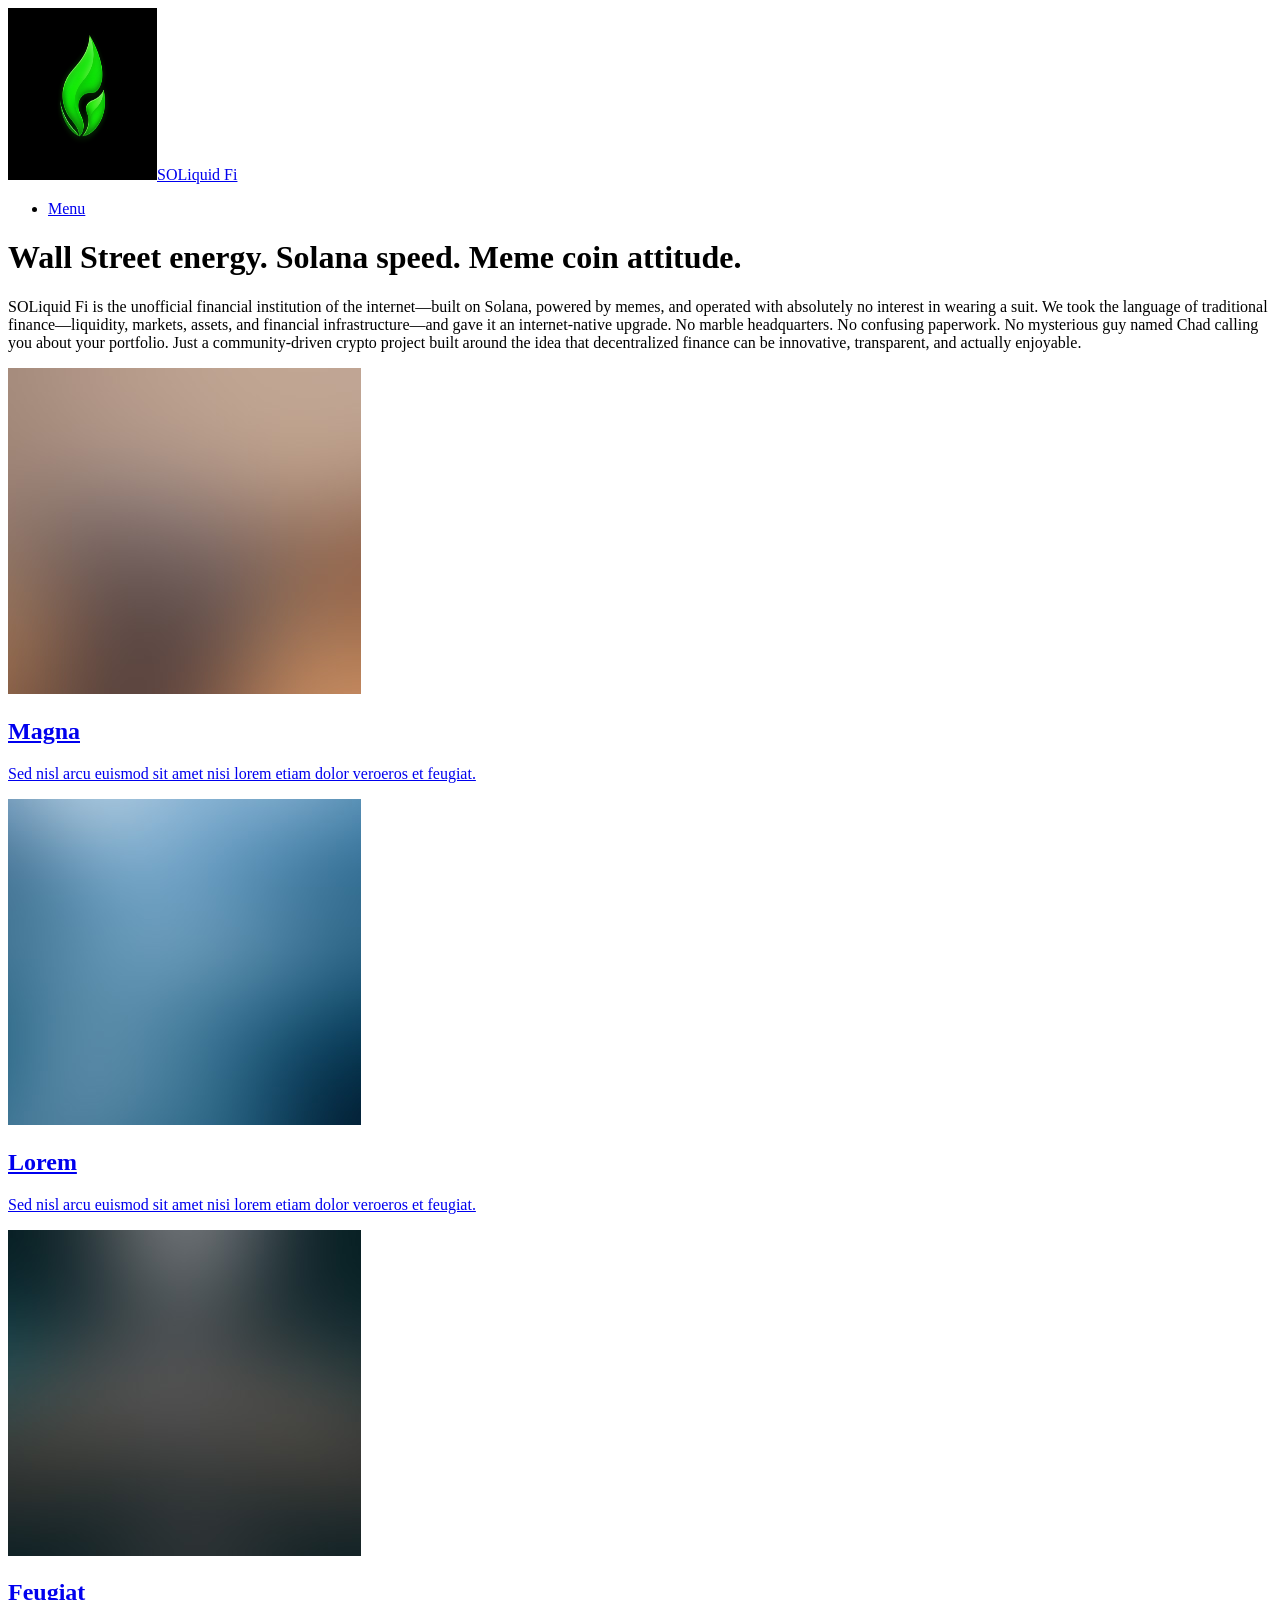
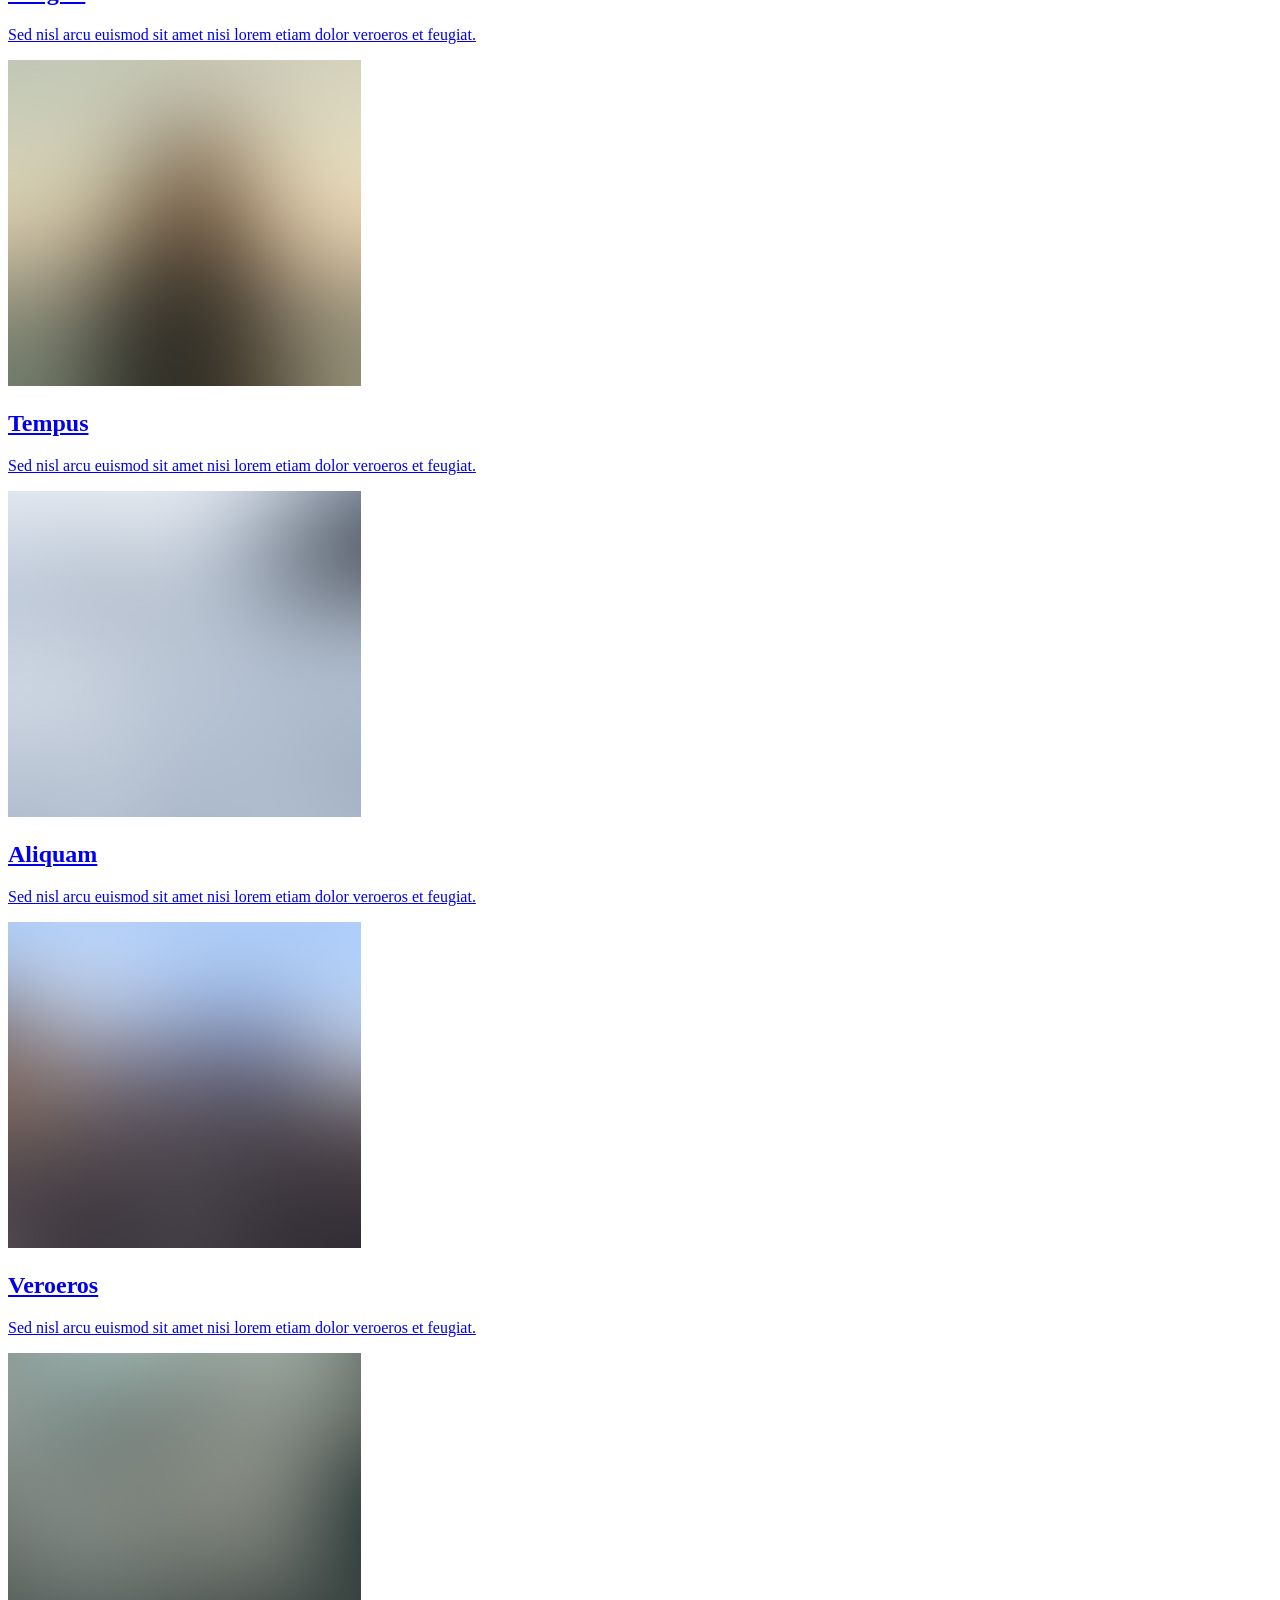
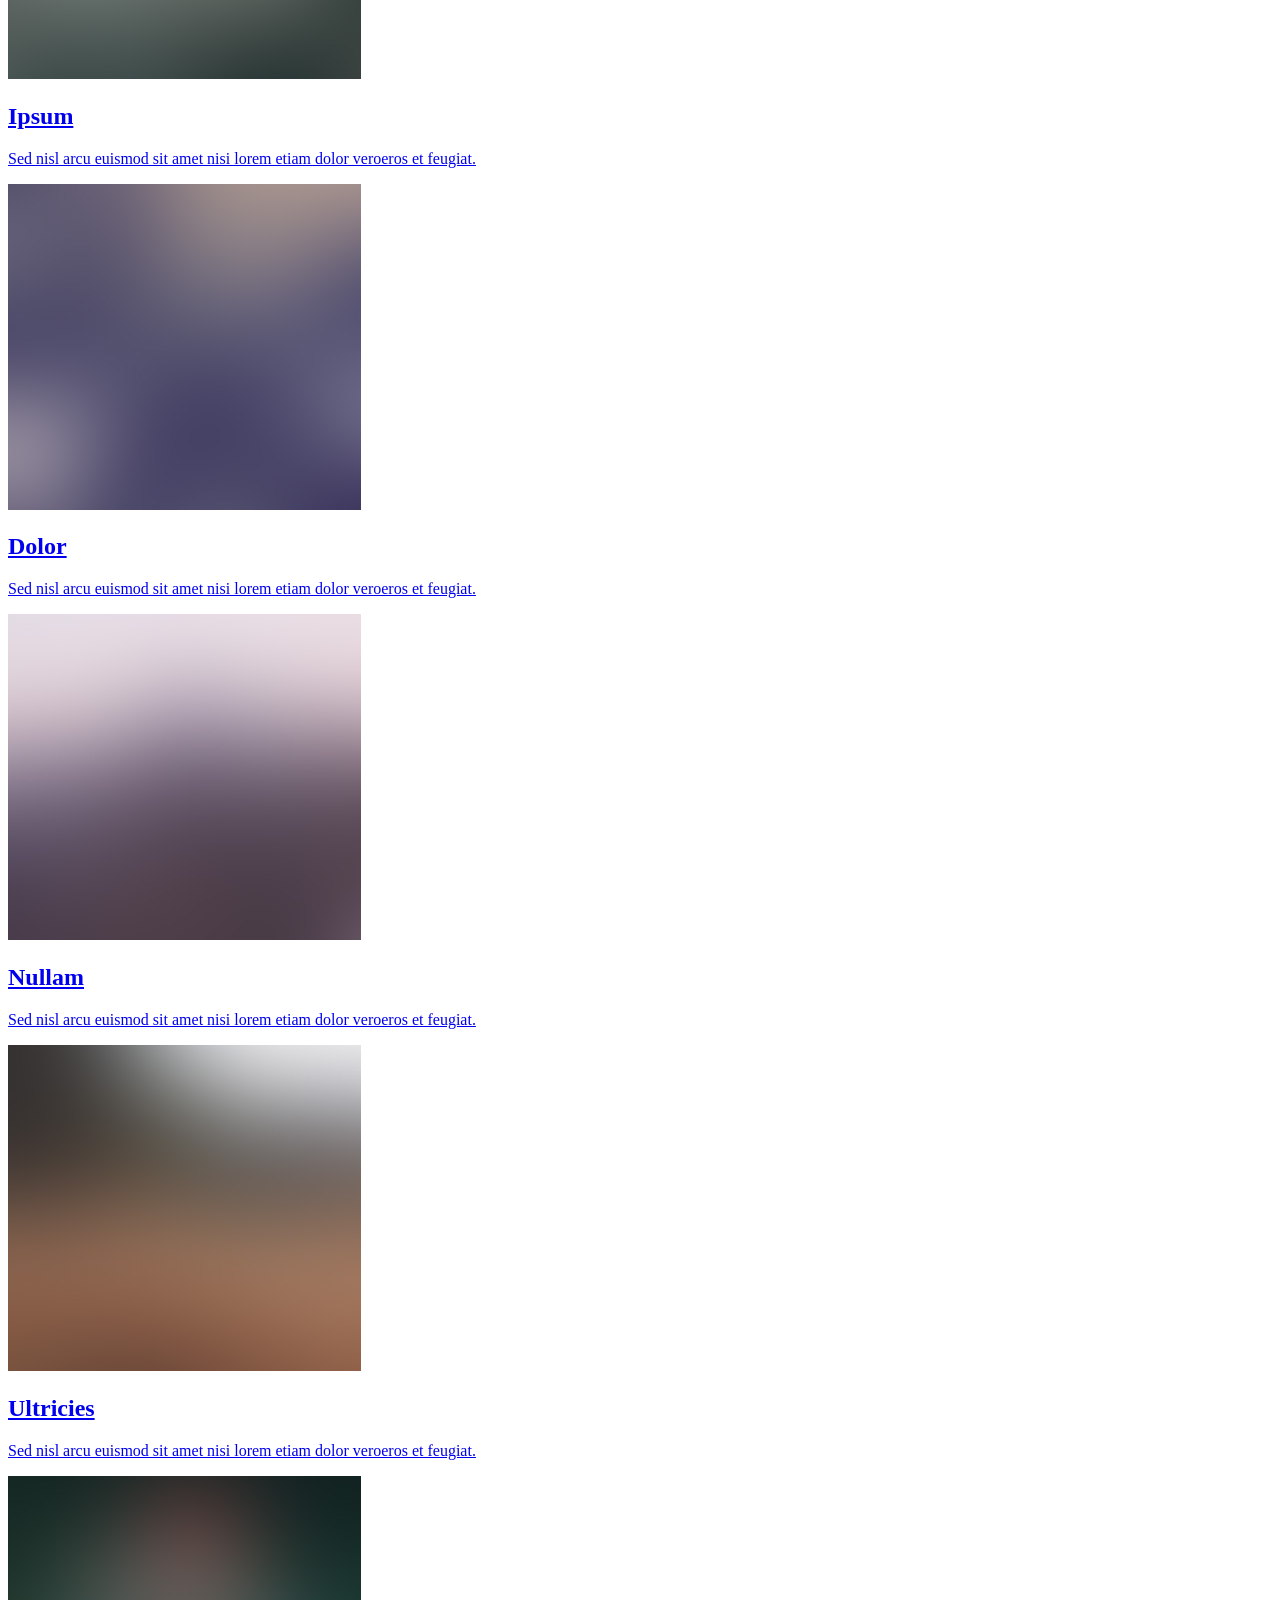
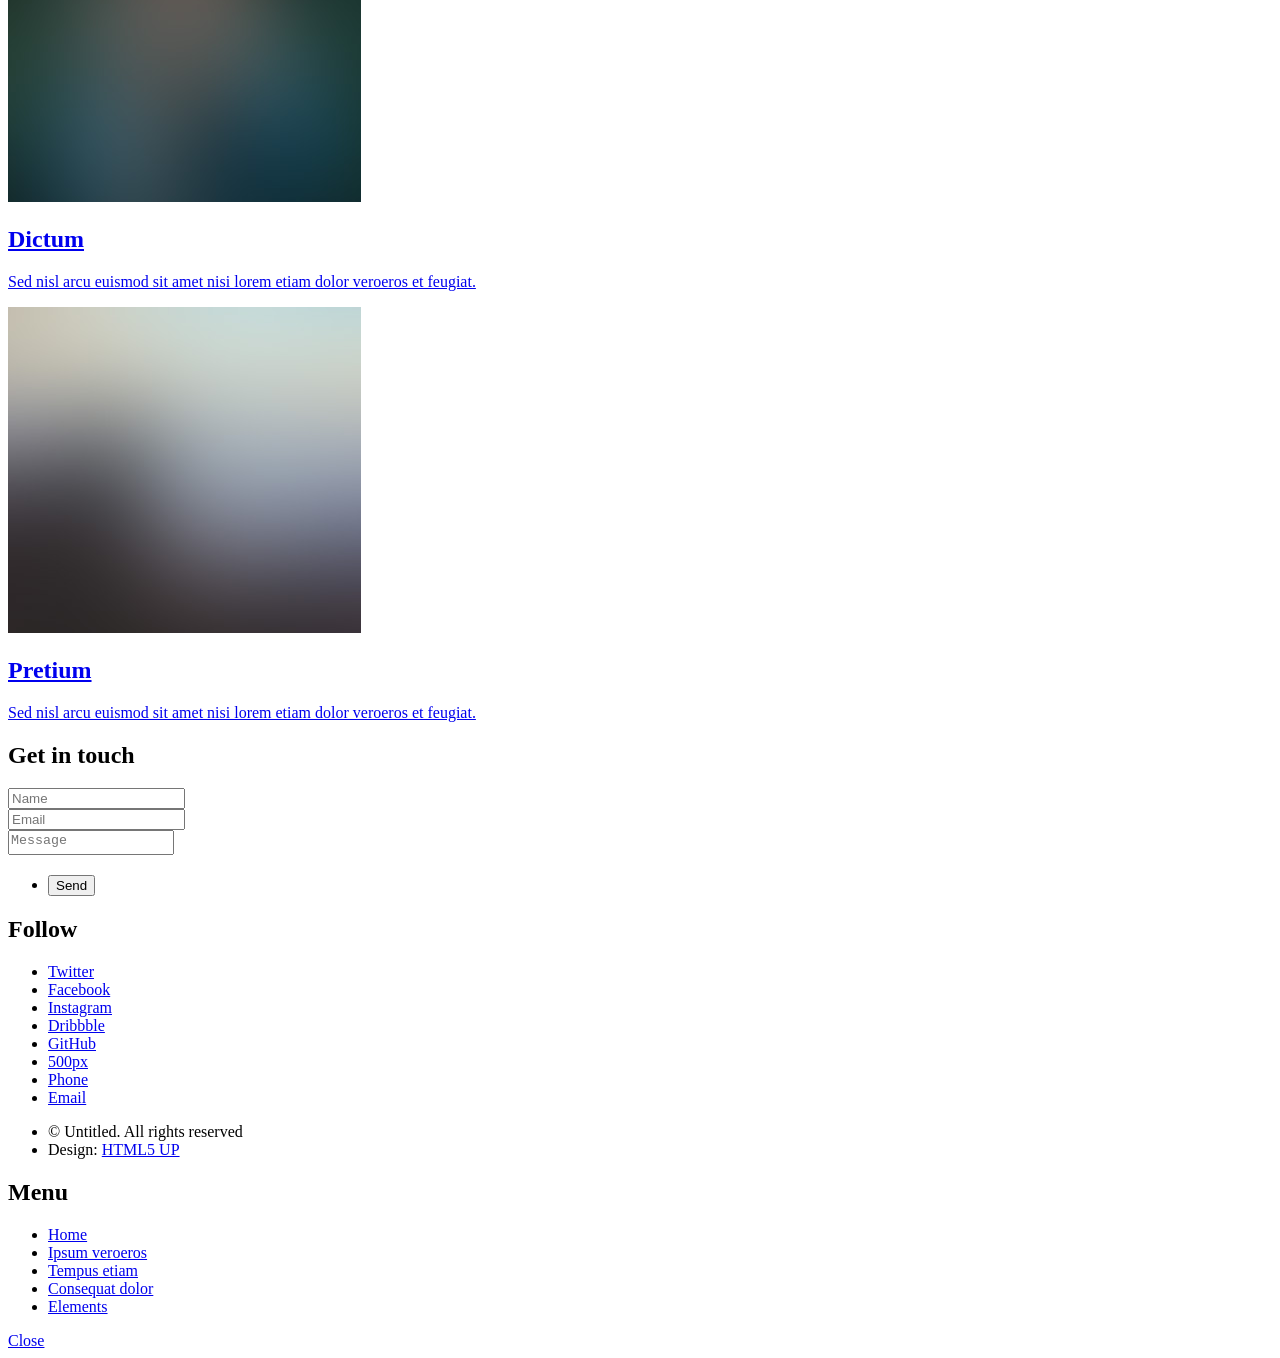
==== index.html @ f7f91561 "Change title and logo to SOLiquid Fi Updated the title and logo for the SOLiquid Fi project. Modifie" ====
<!DOCTYPE HTML>
<!--
	Phantom by HTML5 UP
	html5up.net | @ajlkn
	Free for personal and commercial use under the CCA 3.0 license (html5up.net/license)
-->
<html>
	<head>
		<title>SOLiquid Fi</title>
		<meta charset="utf-8" />
		<meta name="viewport" content="width=device-width, initial-scale=1, user-scalable=no" />
		<link rel="stylesheet" href="assets/css/main.css" />
		<noscript><link rel="stylesheet" href="assets/css/noscript.css" /></noscript>
	</head>
	<body class="is-preload">
		<!-- Wrapper -->
			<div id="wrapper">

				<!-- Header -->
					<header id="header">
						<div class="inner">

							<!-- Logo -->
								<a href="index.html" class="logo">
									<span class="symbol"><img src="images/SOLiquid_Logo_Symbol_149X172.png" alt="" /></span><span class="title">SOLiquid Fi</span>
								</a>

							<!-- Nav -->
								<nav>
									<ul>
										<li><a href="#menu">Menu</a></li>
									</ul>
								</nav>

						</div>
					</header>

				<!-- Menu -->
					<nav id="menu">
						<h2>Menu</h2>
						<ul>
							<li><a href="index.html">Home</a></li>
							<li><a href="generic.html">Ipsum veroeros</a></li>
							<li><a href="generic.html">Tempus etiam</a></li>
							<li><a href="generic.html">Consequat dolor</a></li>
							<li><a href="elements.html">Elements</a></li>
						</ul>
					</nav>

				<!-- Main -->
					<div id="main">
						<div class="inner">
							<header>
								<h1>Wall Street energy. Solana speed. Meme coin attitude.<br />
								</h1>
								<p>SOLiquid Fi is the unofficial financial institution of the internet—built on Solana, powered by memes, and operated with absolutely no interest in wearing a suit.
We took the language of traditional finance—liquidity, markets, assets, and financial infrastructure—and gave it an internet-native upgrade.
No marble headquarters. No confusing paperwork. No mysterious guy named Chad calling you about your portfolio.
Just a community-driven crypto project built around the idea that decentralized finance can be innovative, transparent, and actually enjoyable.</p>
							</header>
							<section class="tiles">
								<article class="style1">
									<span class="image">
										<img src="images/pic01.jpg" alt="" />
									</span>
									<a href="generic.html">
										<h2>Magna</h2>
										<div class="content">
											<p>Sed nisl arcu euismod sit amet nisi lorem etiam dolor veroeros et feugiat.</p>
										</div>
									</a>
								</article>
								<article class="style2">
									<span class="image">
										<img src="images/pic02.jpg" alt="" />
									</span>
									<a href="generic.html">
										<h2>Lorem</h2>
										<div class="content">
											<p>Sed nisl arcu euismod sit amet nisi lorem etiam dolor veroeros et feugiat.</p>
										</div>
									</a>
								</article>
								<article class="style3">
									<span class="image">
										<img src="images/pic03.jpg" alt="" />
									</span>
									<a href="generic.html">
										<h2>Feugiat</h2>
										<div class="content">
											<p>Sed nisl arcu euismod sit amet nisi lorem etiam dolor veroeros et feugiat.</p>
										</div>
									</a>
								</article>
								<article class="style4">
									<span class="image">
										<img src="images/pic04.jpg" alt="" />
									</span>
									<a href="generic.html">
										<h2>Tempus</h2>
										<div class="content">
											<p>Sed nisl arcu euismod sit amet nisi lorem etiam dolor veroeros et feugiat.</p>
										</div>
									</a>
								</article>
								<article class="style5">
									<span class="image">
										<img src="images/pic05.jpg" alt="" />
									</span>
									<a href="generic.html">
										<h2>Aliquam</h2>
										<div class="content">
											<p>Sed nisl arcu euismod sit amet nisi lorem etiam dolor veroeros et feugiat.</p>
										</div>
									</a>
								</article>
								<article class="style6">
									<span class="image">
										<img src="images/pic06.jpg" alt="" />
									</span>
									<a href="generic.html">
										<h2>Veroeros</h2>
										<div class="content">
											<p>Sed nisl arcu euismod sit amet nisi lorem etiam dolor veroeros et feugiat.</p>
										</div>
									</a>
								</article>
								<article class="style2">
									<span class="image">
										<img src="images/pic07.jpg" alt="" />
									</span>
									<a href="generic.html">
										<h2>Ipsum</h2>
										<div class="content">
											<p>Sed nisl arcu euismod sit amet nisi lorem etiam dolor veroeros et feugiat.</p>
										</div>
									</a>
								</article>
								<article class="style3">
									<span class="image">
										<img src="images/pic08.jpg" alt="" />
									</span>
									<a href="generic.html">
										<h2>Dolor</h2>
										<div class="content">
											<p>Sed nisl arcu euismod sit amet nisi lorem etiam dolor veroeros et feugiat.</p>
										</div>
									</a>
								</article>
								<article class="style1">
									<span class="image">
										<img src="images/pic09.jpg" alt="" />
									</span>
									<a href="generic.html">
										<h2>Nullam</h2>
										<div class="content">
											<p>Sed nisl arcu euismod sit amet nisi lorem etiam dolor veroeros et feugiat.</p>
										</div>
									</a>
								</article>
								<article class="style5">
									<span class="image">
										<img src="images/pic10.jpg" alt="" />
									</span>
									<a href="generic.html">
										<h2>Ultricies</h2>
										<div class="content">
											<p>Sed nisl arcu euismod sit amet nisi lorem etiam dolor veroeros et feugiat.</p>
										</div>
									</a>
								</article>
								<article class="style6">
									<span class="image">
										<img src="images/pic11.jpg" alt="" />
									</span>
									<a href="generic.html">
										<h2>Dictum</h2>
										<div class="content">
											<p>Sed nisl arcu euismod sit amet nisi lorem etiam dolor veroeros et feugiat.</p>
										</div>
									</a>
								</article>
								<article class="style4">
									<span class="image">
										<img src="images/pic12.jpg" alt="" />
									</span>
									<a href="generic.html">
										<h2>Pretium</h2>
										<div class="content">
											<p>Sed nisl arcu euismod sit amet nisi lorem etiam dolor veroeros et feugiat.</p>
										</div>
									</a>
								</article>
							</section>
						</div>
					</div>

				<!-- Footer -->
					<footer id="footer">
						<div class="inner">
							<section>
								<h2>Get in touch</h2>
								<form method="post" action="#">
									<div class="fields">
										<div class="field half">
											<input type="text" name="name" id="name" placeholder="Name" />
										</div>
										<div class="field half">
											<input type="email" name="email" id="email" placeholder="Email" />
										</div>
										<div class="field">
											<textarea name="message" id="message" placeholder="Message"></textarea>
										</div>
									</div>
									<ul class="actions">
										<li><input type="submit" value="Send" class="primary" /></li>
									</ul>
								</form>
							</section>
							<section>
								<h2>Follow</h2>
								<ul class="icons">
									<li><a href="#" class="icon brands style2 fa-twitter"><span class="label">Twitter</span></a></li>
									<li><a href="#" class="icon brands style2 fa-facebook-f"><span class="label">Facebook</span></a></li>
									<li><a href="#" class="icon brands style2 fa-instagram"><span class="label">Instagram</span></a></li>
									<li><a href="#" class="icon brands style2 fa-dribbble"><span class="label">Dribbble</span></a></li>
									<li><a href="#" class="icon brands style2 fa-github"><span class="label">GitHub</span></a></li>
									<li><a href="#" class="icon brands style2 fa-500px"><span class="label">500px</span></a></li>
									<li><a href="#" class="icon solid style2 fa-phone"><span class="label">Phone</span></a></li>
									<li><a href="#" class="icon solid style2 fa-envelope"><span class="label">Email</span></a></li>
								</ul>
							</section>
							<ul class="copyright">
								<li>&copy; Untitled. All rights reserved</li><li>Design: <a href="http://html5up.net">HTML5 UP</a></li>
							</ul>
						</div>
					</footer>

			</div>

		<!-- Scripts -->
			<script src="assets/js/jquery.min.js"></script>
			<script src="assets/js/browser.min.js"></script>
			<script src="assets/js/breakpoints.min.js"></script>
			<script src="assets/js/util.js"></script>
			<script src="assets/js/main.js"></script>

	</body>
</html>
---- assets/css/main.css ----
@import url(fontawesome-all.min.css);
@import url("https://fonts.googleapis.com/css?family=Source+Sans+Pro:300,700,900");

/*
	Phantom by HTML5 UP
	html5up.net | @ajlkn
	Free for personal and commercial use under the CCA 3.0 license (html5up.net/license)
*/

html, body, div, span, applet, object,
iframe, h1, h2, h3, h4, h5, h6, p, blockquote,
pre, a, abbr, acronym, address, big, cite,
code, del, dfn, em, img, ins, kbd, q, s, samp,
small, strike, strong, sub, sup, tt, var, b,
u, i, center, dl, dt, dd, ol, ul, li, fieldset,
form, label, legend, table, caption, tbody,
tfoot, thead, tr, th, td, article, aside,
canvas, details, embed, figure, figcaption,
footer, header, hgroup, menu, nav, output, ruby,
section, summary, time, mark, audio, video {
	margin: 0;
	padding: 0;
	border: 0;
	font-size: 100%;
	font: inherit;
	vertical-align: baseline;}

article, aside, details, figcaption, figure,
footer, header, hgroup, menu, nav, section {
	display: block;}

body {
	line-height: 1;
}

ol, ul {
	list-style: none;
}

blockquote, q {
	quotes: none;
}

	blockquote:before, blockquote:after, q:before, q:after {
		content: '';
		content: none;
	}

table {
	border-collapse: collapse;
	border-spacing: 0;
}

body {
	-webkit-text-size-adjust: none;
}

mark {
	background-color: transparent;
	color: inherit;
}

input::-moz-focus-inner {
	border: 0;
	padding: 0;
}

input, select, textarea {
	-moz-appearance: none;
	-webkit-appearance: none;
	-ms-appearance: none;
	appearance: none;
}

/* Basic */

	@-ms-viewport {
		width: device-width;
	}

	body {
		-ms-overflow-style: scrollbar;
	}

	@media screen and (max-width: 480px) {

		html, body {
			min-width: 320px;
		}

	}

	html {
		box-sizing: border-box;
	}

	*, *:before, *:after {
		box-sizing: inherit;
	}

	body {
		background: #ffffff;
	}

		body.is-preload *, body.is-preload *:before, body.is-preload *:after {
			-moz-animation: none !important;
			-webkit-animation: none !important;
			-ms-animation: none !important;
			animation: none !important;
			-moz-transition: none !important;
			-webkit-transition: none !important;
			-ms-transition: none !important;
			transition: none !important;
		}

/* Type */

	body, input, select, textarea {
		color: #585858;
		font-family: "Source Sans Pro", Helvetica, sans-serif;
		font-size: 16pt;
		font-weight: 300;
		line-height: 1.75;
	}

		@media screen and (max-width: 1680px) {

			body, input, select, textarea {
				font-size: 14pt;
			}

		}

		@media screen and (max-width: 1280px) {

			body, input, select, textarea {
				font-size: 12pt;
			}

		}

	a {
		-moz-transition: border-bottom-color 0.2s ease, color 0.2s ease;
		-webkit-transition: border-bottom-color 0.2s ease, color 0.2s ease;
		-ms-transition: border-bottom-color 0.2s ease, color 0.2s ease;
		transition: border-bottom-color 0.2s ease, color 0.2s ease;
		text-decoration: none;
		color: #585858;
		border-bottom: dotted 1px rgba(88, 88, 88, 0.5);
	}

		a:hover {
			border-bottom-color: transparent;
			color: #f2849e !important;
		}

	strong, b {
		font-weight: 900;
	}

	em, i {
		font-style: italic;
	}

	p {
		margin: 0 0 2em 0;
	}

	h1 {
		font-size: 2.75em;
		font-weight: 700;
		line-height: 1.3;
		margin: 0 0 1em 0;
		letter-spacing: -0.035em;
	}

		h1 a {
			color: inherit;
		}

		@media screen and (max-width: 736px) {

			h1 {
				font-size: 2em;
				margin: 0 0 1em 0;
			}

		}

		@media screen and (max-width: 360px) {

			h1 {
				font-size: 1.75em;
			}

		}

	h2, h3, h4, h5, h6 {
		font-weight: 900;
		line-height: 1.5;
		margin: 0 0 2em 0;
		text-transform: uppercase;
		letter-spacing: 0.35em;
	}

		h2 a, h3 a, h4 a, h5 a, h6 a {
			color: inherit;
		}

	h2 {
		font-size: 1.1em;
	}

	h3 {
		font-size: 1em;
	}

	h4 {
		font-size: 0.8em;
	}

	h5 {
		font-size: 0.8em;
	}

	h6 {
		font-size: 0.8em;
	}

	@media screen and (max-width: 980px) {

		h1 br, h2 br, h3 br, h4 br, h5 br, h6 br {
			display: none;
		}

	}

	@media screen and (max-width: 736px) {

		h2 {
			font-size: 1em;
		}

		h3 {
			font-size: 0.8em;
		}

	}

	sub {
		font-size: 0.8em;
		position: relative;
		top: 0.5em;
	}

	sup {
		font-size: 0.8em;
		position: relative;
		top: -0.5em;
	}

	blockquote {
		border-left: solid 4px #c9c9c9;
		font-style: italic;
		margin: 0 0 2em 0;
		padding: 0.5em 0 0.5em 2em;
	}

	code {
		background: rgba(144, 144, 144, 0.075);
		border-radius: 4px;
		border: solid 1px #c9c9c9;
		font-family: "Courier New", monospace;
		font-size: 0.9em;
		margin: 0 0.25em;
		padding: 0.25em 0.65em;
	}

	pre {
		-webkit-overflow-scrolling: touch;
		font-family: "Courier New", monospace;
		font-size: 0.9em;
		margin: 0 0 2em 0;
	}

		pre code {
			display: block;
			line-height: 1.75;
			padding: 1em 1.5em;
			overflow-x: auto;
		}

	hr {
		border: 0;
		border-bottom: solid 1px #c9c9c9;
		margin: 2em 0;
	}

		hr.major {
			margin: 3em 0;
		}

	.align-left {
		text-align: left;
	}

	.align-center {
		text-align: center;
	}

	.align-right {
		text-align: right;
	}

/* Row */

	.row {
		display: flex;
		flex-wrap: wrap;
		box-sizing: border-box;
		align-items: stretch;
	}

		.row > * {
			box-sizing: border-box;
		}

		.row.gtr-uniform > * > :last-child {
			margin-bottom: 0;
		}

		.row.aln-left {
			justify-content: flex-start;
		}

		.row.aln-center {
			justify-content: center;
		}

		.row.aln-right {
			justify-content: flex-end;
		}

		.row.aln-top {
			align-items: flex-start;
		}

		.row.aln-middle {
			align-items: center;
		}

		.row.aln-bottom {
			align-items: flex-end;
		}

		.row > .imp {
			order: -1;
		}

		.row > .col-1 {
			width: 8.33333%;
		}

		.row > .off-1 {
			margin-left: 8.33333%;
		}

		.row > .col-2 {
			width: 16.66667%;
		}

		.row > .off-2 {
			margin-left: 16.66667%;
		}

		.row > .col-3 {
			width: 25%;
		}

		.row > .off-3 {
			margin-left: 25%;
		}

		.row > .col-4 {
			width: 33.33333%;
		}

		.row > .off-4 {
			margin-left: 33.33333%;
		}

		.row > .col-5 {
			width: 41.66667%;
		}

		.row > .off-5 {
			margin-left: 41.66667%;
		}

		.row > .col-6 {
			width: 50%;
		}

		.row > .off-6 {
			margin-left: 50%;
		}

		.row > .col-7 {
			width: 58.33333%;
		}

		.row > .off-7 {
			margin-left: 58.33333%;
		}

		.row > .col-8 {
			width: 66.66667%;
		}

		.row > .off-8 {
			margin-left: 66.66667%;
		}

		.row > .col-9 {
			width: 75%;
		}

		.row > .off-9 {
			margin-left: 75%;
		}

		.row > .col-10 {
			width: 83.33333%;
		}

		.row > .off-10 {
			margin-left: 83.33333%;
		}

		.row > .col-11 {
			width: 91.66667%;
		}

		.row > .off-11 {
			margin-left: 91.66667%;
		}

		.row > .col-12 {
			width: 100%;
		}

		.row > .off-12 {
			margin-left: 100%;
		}

		.row.gtr-0 {
			margin-top: 0;
			margin-left: 0em;
		}

			.row.gtr-0 > * {
				padding: 0 0 0 0em;
			}

			.row.gtr-0.gtr-uniform {
				margin-top: 0em;
			}

				.row.gtr-0.gtr-uniform > * {
					padding-top: 0em;
				}

		.row.gtr-25 {
			margin-top: 0;
			margin-left: -0.5em;
		}

			.row.gtr-25 > * {
				padding: 0 0 0 0.5em;
			}

			.row.gtr-25.gtr-uniform {
				margin-top: -0.5em;
			}

				.row.gtr-25.gtr-uniform > * {
					padding-top: 0.5em;
				}

		.row.gtr-50 {
			margin-top: 0;
			margin-left: -1em;
		}

			.row.gtr-50 > * {
				padding: 0 0 0 1em;
			}

			.row.gtr-50.gtr-uniform {
				margin-top: -1em;
			}

				.row.gtr-50.gtr-uniform > * {
					padding-top: 1em;
				}

		.row {
			margin-top: 0;
			margin-left: -2em;
		}

			.row > * {
				padding: 0 0 0 2em;
			}

			.row.gtr-uniform {
				margin-top: -2em;
			}

				.row.gtr-uniform > * {
					padding-top: 2em;
				}

		.row.gtr-150 {
			margin-top: 0;
			margin-left: -3em;
		}

			.row.gtr-150 > * {
				padding: 0 0 0 3em;
			}

			.row.gtr-150.gtr-uniform {
				margin-top: -3em;
			}

				.row.gtr-150.gtr-uniform > * {
					padding-top: 3em;
				}

		.row.gtr-200 {
			margin-top: 0;
			margin-left: -4em;
		}

			.row.gtr-200 > * {
				padding: 0 0 0 4em;
			}

			.row.gtr-200.gtr-uniform {
				margin-top: -4em;
			}

				.row.gtr-200.gtr-uniform > * {
					padding-top: 4em;
				}

		@media screen and (max-width: 1680px) {

			.row {
				display: flex;
				flex-wrap: wrap;
				box-sizing: border-box;
				align-items: stretch;
			}

				.row > * {
					box-sizing: border-box;
				}

				.row.gtr-uniform > * > :last-child {
					margin-bottom: 0;
				}

				.row.aln-left {
					justify-content: flex-start;
				}

				.row.aln-center {
					justify-content: center;
				}

				.row.aln-right {
					justify-content: flex-end;
				}

				.row.aln-top {
					align-items: flex-start;
				}

				.row.aln-middle {
					align-items: center;
				}

				.row.aln-bottom {
					align-items: flex-end;
				}

				.row > .imp-xlarge {
					order: -1;
				}

				.row > .col-1-xlarge {
					width: 8.33333%;
				}

				.row > .off-1-xlarge {
					margin-left: 8.33333%;
				}

				.row > .col-2-xlarge {
					width: 16.66667%;
				}

				.row > .off-2-xlarge {
					margin-left: 16.66667%;
				}

				.row > .col-3-xlarge {
					width: 25%;
				}

				.row > .off-3-xlarge {
					margin-left: 25%;
				}

				.row > .col-4-xlarge {
					width: 33.33333%;
				}

				.row > .off-4-xlarge {
					margin-left: 33.33333%;
				}

				.row > .col-5-xlarge {
					width: 41.66667%;
				}

				.row > .off-5-xlarge {
					margin-left: 41.66667%;
				}

				.row > .col-6-xlarge {
					width: 50%;
				}

				.row > .off-6-xlarge {
					margin-left: 50%;
				}

				.row > .col-7-xlarge {
					width: 58.33333%;
				}

				.row > .off-7-xlarge {
					margin-left: 58.33333%;
				}

				.row > .col-8-xlarge {
					width: 66.66667%;
				}

				.row > .off-8-xlarge {
					margin-left: 66.66667%;
				}

				.row > .col-9-xlarge {
					width: 75%;
				}

				.row > .off-9-xlarge {
					margin-left: 75%;
				}

				.row > .col-10-xlarge {
					width: 83.33333%;
				}

				.row > .off-10-xlarge {
					margin-left: 83.33333%;
				}

				.row > .col-11-xlarge {
					width: 91.66667%;
				}

				.row > .off-11-xlarge {
					margin-left: 91.66667%;
				}

				.row > .col-12-xlarge {
					width: 100%;
				}

				.row > .off-12-xlarge {
					margin-left: 100%;
				}

				.row.gtr-0 {
					margin-top: 0;
					margin-left: 0em;
				}

					.row.gtr-0 > * {
						padding: 0 0 0 0em;
					}

					.row.gtr-0.gtr-uniform {
						margin-top: 0em;
					}

						.row.gtr-0.gtr-uniform > * {
							padding-top: 0em;
						}

				.row.gtr-25 {
					margin-top: 0;
					margin-left: -0.5em;
				}

					.row.gtr-25 > * {
						padding: 0 0 0 0.5em;
					}

					.row.gtr-25.gtr-uniform {
						margin-top: -0.5em;
					}

						.row.gtr-25.gtr-uniform > * {
							padding-top: 0.5em;
						}

				.row.gtr-50 {
					margin-top: 0;
					margin-left: -1em;
				}

					.row.gtr-50 > * {
						padding: 0 0 0 1em;
					}

					.row.gtr-50.gtr-uniform {
						margin-top: -1em;
					}

						.row.gtr-50.gtr-uniform > * {
							padding-top: 1em;
						}

				.row {
					margin-top: 0;
					margin-left: -2em;
				}

					.row > * {
						padding: 0 0 0 2em;
					}

					.row.gtr-uniform {
						margin-top: -2em;
					}

						.row.gtr-uniform > * {
							padding-top: 2em;
						}

				.row.gtr-150 {
					margin-top: 0;
					margin-left: -3em;
				}

					.row.gtr-150 > * {
						padding: 0 0 0 3em;
					}

					.row.gtr-150.gtr-uniform {
						margin-top: -3em;
					}

						.row.gtr-150.gtr-uniform > * {
							padding-top: 3em;
						}

				.row.gtr-200 {
					margin-top: 0;
					margin-left: -4em;
				}

					.row.gtr-200 > * {
						padding: 0 0 0 4em;
					}

					.row.gtr-200.gtr-uniform {
						margin-top: -4em;
					}

						.row.gtr-200.gtr-uniform > * {
							padding-top: 4em;
						}

		}

		@media screen and (max-width: 1280px) {

			.row {
				display: flex;
				flex-wrap: wrap;
				box-sizing: border-box;
				align-items: stretch;
			}

				.row > * {
					box-sizing: border-box;
				}

				.row.gtr-uniform > * > :last-child {
					margin-bottom: 0;
				}

				.row.aln-left {
					justify-content: flex-start;
				}

				.row.aln-center {
					justify-content: center;
				}

				.row.aln-right {
					justify-content: flex-end;
				}

				.row.aln-top {
					align-items: flex-start;
				}

				.row.aln-middle {
					align-items: center;
				}

				.row.aln-bottom {
					align-items: flex-end;
				}

				.row > .imp-large {
					order: -1;
				}

				.row > .col-1-large {
					width: 8.33333%;
				}

				.row > .off-1-large {
					margin-left: 8.33333%;
				}

				.row > .col-2-large {
					width: 16.66667%;
				}

				.row > .off-2-large {
					margin-left: 16.66667%;
				}

				.row > .col-3-large {
					width: 25%;
				}

				.row > .off-3-large {
					margin-left: 25%;
				}

				.row > .col-4-large {
					width: 33.33333%;
				}

				.row > .off-4-large {
					margin-left: 33.33333%;
				}

				.row > .col-5-large {
					width: 41.66667%;
				}

				.row > .off-5-large {
					margin-left: 41.66667%;
				}

				.row > .col-6-large {
					width: 50%;
				}

				.row > .off-6-large {
					margin-left: 50%;
				}

				.row > .col-7-large {
					width: 58.33333%;
				}

				.row > .off-7-large {
					margin-left: 58.33333%;
				}

				.row > .col-8-large {
					width: 66.66667%;
				}

				.row > .off-8-large {
					margin-left: 66.66667%;
				}

				.row > .col-9-large {
					width: 75%;
				}

				.row > .off-9-large {
					margin-left: 75%;
				}

				.row > .col-10-large {
					width: 83.33333%;
				}

				.row > .off-10-large {
					margin-left: 83.33333%;
				}

				.row > .col-11-large {
					width: 91.66667%;
				}

				.row > .off-11-large {
					margin-left: 91.66667%;
				}

				.row > .col-12-large {
					width: 100%;
				}

				.row > .off-12-large {
					margin-left: 100%;
				}

				.row.gtr-0 {
					margin-top: 0;
					margin-left: 0em;
				}

					.row.gtr-0 > * {
						padding: 0 0 0 0em;
					}

					.row.gtr-0.gtr-uniform {
						margin-top: 0em;
					}

						.row.gtr-0.gtr-uniform > * {
							padding-top: 0em;
						}

				.row.gtr-25 {
					margin-top: 0;
					margin-left: -0.5em;
				}

					.row.gtr-25 > * {
						padding: 0 0 0 0.5em;
					}

					.row.gtr-25.gtr-uniform {
						margin-top: -0.5em;
					}

						.row.gtr-25.gtr-uniform > * {
							padding-top: 0.5em;
						}

				.row.gtr-50 {
					margin-top: 0;
					margin-left: -1em;
				}

					.row.gtr-50 > * {
						padding: 0 0 0 1em;
					}

					.row.gtr-50.gtr-uniform {
						margin-top: -1em;
					}

						.row.gtr-50.gtr-uniform > * {
							padding-top: 1em;
						}

				.row {
					margin-top: 0;
					margin-left: -2em;
				}

					.row > * {
						padding: 0 0 0 2em;
					}

					.row.gtr-uniform {
						margin-top: -2em;
					}

						.row.gtr-uniform > * {
							padding-top: 2em;
						}

				.row.gtr-150 {
					margin-top: 0;
					margin-left: -3em;
				}

					.row.gtr-150 > * {
						padding: 0 0 0 3em;
					}

					.row.gtr-150.gtr-uniform {
						margin-top: -3em;
					}

						.row.gtr-150.gtr-uniform > * {
							padding-top: 3em;
						}

				.row.gtr-200 {
					margin-top: 0;
					margin-left: -4em;
				}

					.row.gtr-200 > * {
						padding: 0 0 0 4em;
					}

					.row.gtr-200.gtr-uniform {
						margin-top: -4em;
					}

						.row.gtr-200.gtr-uniform > * {
							padding-top: 4em;
						}

		}

		@media screen and (max-width: 980px) {

			.row {
				display: flex;
				flex-wrap: wrap;
				box-sizing: border-box;
				align-items: stretch;
			}

				.row > * {
					box-sizing: border-box;
				}

				.row.gtr-uniform > * > :last-child {
					margin-bottom: 0;
				}

				.row.aln-left {
					justify-content: flex-start;
				}

				.row.aln-center {
					justify-content: center;
				}

				.row.aln-right {
					justify-content: flex-end;
				}

				.row.aln-top {
					align-items: flex-start;
				}

				.row.aln-middle {
					align-items: center;
				}

				.row.aln-bottom {
					align-items: flex-end;
				}

				.row > .imp-medium {
					order: -1;
				}

				.row > .col-1-medium {
					width: 8.33333%;
				}

				.row > .off-1-medium {
					margin-left: 8.33333%;
				}

				.row > .col-2-medium {
					width: 16.66667%;
				}

				.row > .off-2-medium {
					margin-left: 16.66667%;
				}

				.row > .col-3-medium {
					width: 25%;
				}

				.row > .off-3-medium {
					margin-left: 25%;
				}

				.row > .col-4-medium {
					width: 33.33333%;
				}

				.row > .off-4-medium {
					margin-left: 33.33333%;
				}

				.row > .col-5-medium {
					width: 41.66667%;
				}

				.row > .off-5-medium {
					margin-left: 41.66667%;
				}

				.row > .col-6-medium {
					width: 50%;
				}

				.row > .off-6-medium {
					margin-left: 50%;
				}

				.row > .col-7-medium {
					width: 58.33333%;
				}

				.row > .off-7-medium {
					margin-left: 58.33333%;
				}

				.row > .col-8-medium {
					width: 66.66667%;
				}

				.row > .off-8-medium {
					margin-left: 66.66667%;
				}

				.row > .col-9-medium {
					width: 75%;
				}

				.row > .off-9-medium {
					margin-left: 75%;
				}

				.row > .col-10-medium {
					width: 83.33333%;
				}

				.row > .off-10-medium {
					margin-left: 83.33333%;
				}

				.row > .col-11-medium {
					width: 91.66667%;
				}

				.row > .off-11-medium {
					margin-left: 91.66667%;
				}

				.row > .col-12-medium {
					width: 100%;
				}

				.row > .off-12-medium {
					margin-left: 100%;
				}

				.row.gtr-0 {
					margin-top: 0;
					margin-left: 0em;
				}

					.row.gtr-0 > * {
						padding: 0 0 0 0em;
					}

					.row.gtr-0.gtr-uniform {
						margin-top: 0em;
					}

						.row.gtr-0.gtr-uniform > * {
							padding-top: 0em;
						}

				.row.gtr-25 {
					margin-top: 0;
					margin-left: -0.375em;
				}

					.row.gtr-25 > * {
						padding: 0 0 0 0.375em;
					}

					.row.gtr-25.gtr-uniform {
						margin-top: -0.375em;
					}

						.row.gtr-25.gtr-uniform > * {
							padding-top: 0.375em;
						}

				.row.gtr-50 {
					margin-top: 0;
					margin-left: -0.75em;
				}

					.row.gtr-50 > * {
						padding: 0 0 0 0.75em;
					}

					.row.gtr-50.gtr-uniform {
						margin-top: -0.75em;
					}

						.row.gtr-50.gtr-uniform > * {
							padding-top: 0.75em;
						}

				.row {
					margin-top: 0;
					margin-left: -1.5em;
				}

					.row > * {
						padding: 0 0 0 1.5em;
					}

					.row.gtr-uniform {
						margin-top: -1.5em;
					}

						.row.gtr-uniform > * {
							padding-top: 1.5em;
						}

				.row.gtr-150 {
					margin-top: 0;
					margin-left: -2.25em;
				}

					.row.gtr-150 > * {
						padding: 0 0 0 2.25em;
					}

					.row.gtr-150.gtr-uniform {
						margin-top: -2.25em;
					}

						.row.gtr-150.gtr-uniform > * {
							padding-top: 2.25em;
						}

				.row.gtr-200 {
					margin-top: 0;
					margin-left: -3em;
				}

					.row.gtr-200 > * {
						padding: 0 0 0 3em;
					}

					.row.gtr-200.gtr-uniform {
						margin-top: -3em;
					}

						.row.gtr-200.gtr-uniform > * {
							padding-top: 3em;
						}

		}

		@media screen and (max-width: 736px) {

			.row {
				display: flex;
				flex-wrap: wrap;
				box-sizing: border-box;
				align-items: stretch;
			}

				.row > * {
					box-sizing: border-box;
				}

				.row.gtr-uniform > * > :last-child {
					margin-bottom: 0;
				}

				.row.aln-left {
					justify-content: flex-start;
				}

				.row.aln-center {
					justify-content: center;
				}

				.row.aln-right {
					justify-content: flex-end;
				}

				.row.aln-top {
					align-items: flex-start;
				}

				.row.aln-middle {
					align-items: center;
				}

				.row.aln-bottom {
					align-items: flex-end;
				}

				.row > .imp-small {
					order: -1;
				}

				.row > .col-1-small {
					width: 8.33333%;
				}

				.row > .off-1-small {
					margin-left: 8.33333%;
				}

				.row > .col-2-small {
					width: 16.66667%;
				}

				.row > .off-2-small {
					margin-left: 16.66667%;
				}

				.row > .col-3-small {
					width: 25%;
				}

				.row > .off-3-small {
					margin-left: 25%;
				}

				.row > .col-4-small {
					width: 33.33333%;
				}

				.row > .off-4-small {
					margin-left: 33.33333%;
				}

				.row > .col-5-small {
					width: 41.66667%;
				}

				.row > .off-5-small {
					margin-left: 41.66667%;
				}

				.row > .col-6-small {
					width: 50%;
				}

				.row > .off-6-small {
					margin-left: 50%;
				}

				.row > .col-7-small {
					width: 58.33333%;
				}

				.row > .off-7-small {
					margin-left: 58.33333%;
				}

				.row > .col-8-small {
					width: 66.66667%;
				}

				.row > .off-8-small {
					margin-left: 66.66667%;
				}

				.row > .col-9-small {
					width: 75%;
				}

				.row > .off-9-small {
					margin-left: 75%;
				}

				.row > .col-10-small {
					width: 83.33333%;
				}

				.row > .off-10-small {
					margin-left: 83.33333%;
				}

				.row > .col-11-small {
					width: 91.66667%;
				}

				.row > .off-11-small {
					margin-left: 91.66667%;
				}

				.row > .col-12-small {
					width: 100%;
				}

				.row > .off-12-small {
					margin-left: 100%;
				}

				.row.gtr-0 {
					margin-top: 0;
					margin-left: 0em;
				}

					.row.gtr-0 > * {
						padding: 0 0 0 0em;
					}

					.row.gtr-0.gtr-uniform {
						margin-top: 0em;
					}

						.row.gtr-0.gtr-uniform > * {
							padding-top: 0em;
						}

				.row.gtr-25 {
					margin-top: 0;
					margin-left: -0.25em;
				}

					.row.gtr-25 > * {
						padding: 0 0 0 0.25em;
					}

					.row.gtr-25.gtr-uniform {
						margin-top: -0.25em;
					}

						.row.gtr-25.gtr-uniform > * {
							padding-top: 0.25em;
						}

				.row.gtr-50 {
					margin-top: 0;
					margin-left: -0.5em;
				}

					.row.gtr-50 > * {
						padding: 0 0 0 0.5em;
					}

					.row.gtr-50.gtr-uniform {
						margin-top: -0.5em;
					}

						.row.gtr-50.gtr-uniform > * {
							padding-top: 0.5em;
						}

				.row {
					margin-top: 0;
					margin-left: -1em;
				}

					.row > * {
						padding: 0 0 0 1em;
					}

					.row.gtr-uniform {
						margin-top: -1em;
					}

						.row.gtr-uniform > * {
							padding-top: 1em;
						}

				.row.gtr-150 {
					margin-top: 0;
					margin-left: -1.5em;
				}

					.row.gtr-150 > * {
						padding: 0 0 0 1.5em;
					}

					.row.gtr-150.gtr-uniform {
						margin-top: -1.5em;
					}

						.row.gtr-150.gtr-uniform > * {
							padding-top: 1.5em;
						}

				.row.gtr-200 {
					margin-top: 0;
					margin-left: -2em;
				}

					.row.gtr-200 > * {
						padding: 0 0 0 2em;
					}

					.row.gtr-200.gtr-uniform {
						margin-top: -2em;
					}

						.row.gtr-200.gtr-uniform > * {
							padding-top: 2em;
						}

		}

		@media screen and (max-width: 480px) {

			.row {
				display: flex;
				flex-wrap: wrap;
				box-sizing: border-box;
				align-items: stretch;
			}

				.row > * {
					box-sizing: border-box;
				}

				.row.gtr-uniform > * > :last-child {
					margin-bottom: 0;
				}

				.row.aln-left {
					justify-content: flex-start;
				}

				.row.aln-center {
					justify-content: center;
				}

				.row.aln-right {
					justify-content: flex-end;
				}

				.row.aln-top {
					align-items: flex-start;
				}

				.row.aln-middle {
					align-items: center;
				}

				.row.aln-bottom {
					align-items: flex-end;
				}

				.row > .imp-xsmall {
					order: -1;
				}

				.row > .col-1-xsmall {
					width: 8.33333%;
				}

				.row > .off-1-xsmall {
					margin-left: 8.33333%;
				}

				.row > .col-2-xsmall {
					width: 16.66667%;
				}

				.row > .off-2-xsmall {
					margin-left: 16.66667%;
				}

				.row > .col-3-xsmall {
					width: 25%;
				}

				.row > .off-3-xsmall {
					margin-left: 25%;
				}

				.row > .col-4-xsmall {
					width: 33.33333%;
				}

				.row > .off-4-xsmall {
					margin-left: 33.33333%;
				}

				.row > .col-5-xsmall {
					width: 41.66667%;
				}

				.row > .off-5-xsmall {
					margin-left: 41.66667%;
				}

				.row > .col-6-xsmall {
					width: 50%;
				}

				.row > .off-6-xsmall {
					margin-left: 50%;
				}

				.row > .col-7-xsmall {
					width: 58.33333%;
				}

				.row > .off-7-xsmall {
					margin-left: 58.33333%;
				}

				.row > .col-8-xsmall {
					width: 66.66667%;
				}

				.row > .off-8-xsmall {
					margin-left: 66.66667%;
				}

				.row > .col-9-xsmall {
					width: 75%;
				}

				.row > .off-9-xsmall {
					margin-left: 75%;
				}

				.row > .col-10-xsmall {
					width: 83.33333%;
				}

				.row > .off-10-xsmall {
					margin-left: 83.33333%;
				}

				.row > .col-11-xsmall {
					width: 91.66667%;
				}

				.row > .off-11-xsmall {
					margin-left: 91.66667%;
				}

				.row > .col-12-xsmall {
					width: 100%;
				}

				.row > .off-12-xsmall {
					margin-left: 100%;
				}

				.row.gtr-0 {
					margin-top: 0;
					margin-left: 0em;
				}

					.row.gtr-0 > * {
						padding: 0 0 0 0em;
					}

					.row.gtr-0.gtr-uniform {
						margin-top: 0em;
					}

						.row.gtr-0.gtr-uniform > * {
							padding-top: 0em;
						}

				.row.gtr-25 {
					margin-top: 0;
					margin-left: -0.25em;
				}

					.row.gtr-25 > * {
						padding: 0 0 0 0.25em;
					}

					.row.gtr-25.gtr-uniform {
						margin-top: -0.25em;
					}

						.row.gtr-25.gtr-uniform > * {
							padding-top: 0.25em;
						}

				.row.gtr-50 {
					margin-top: 0;
					margin-left: -0.5em;
				}

					.row.gtr-50 > * {
						padding: 0 0 0 0.5em;
					}

					.row.gtr-50.gtr-uniform {
						margin-top: -0.5em;
					}

						.row.gtr-50.gtr-uniform > * {
							padding-top: 0.5em;
						}

				.row {
					margin-top: 0;
					margin-left: -1em;
				}

					.row > * {
						padding: 0 0 0 1em;
					}

					.row.gtr-uniform {
						margin-top: -1em;
					}

						.row.gtr-uniform > * {
							padding-top: 1em;
						}

				.row.gtr-150 {
					margin-top: 0;
					margin-left: -1.5em;
				}

					.row.gtr-150 > * {
						padding: 0 0 0 1.5em;
					}

					.row.gtr-150.gtr-uniform {
						margin-top: -1.5em;
					}

						.row.gtr-150.gtr-uniform > * {
							padding-top: 1.5em;
						}

				.row.gtr-200 {
					margin-top: 0;
					margin-left: -2em;
				}

					.row.gtr-200 > * {
						padding: 0 0 0 2em;
					}

					.row.gtr-200.gtr-uniform {
						margin-top: -2em;
					}

						.row.gtr-200.gtr-uniform > * {
							padding-top: 2em;
						}

		}

/* Section/Article */

	section.special, article.special {
		text-align: center;
	}

	header p {
		margin-top: -1em;
	}

	@media screen and (max-width: 736px) {

		header p {
			margin-top: 0;
		}

	}

/* Icon */

	.icon {
		text-decoration: none;
		border-bottom: none;
		position: relative;
	}

		.icon:before {
			-moz-osx-font-smoothing: grayscale;
			-webkit-font-smoothing: antialiased;
			display: inline-block;
			font-style: normal;
			font-variant: normal;
			text-rendering: auto;
			line-height: 1;
			text-transform: none !important;
			font-family: 'Font Awesome 5 Free';
			font-weight: 400;
		}

		.icon > .label {
			display: none;
		}

		.icon:before {
			line-height: inherit;
		}

		.icon.solid:before {
			font-weight: 900;
		}

		.icon.brands:before {
			font-family: 'Font Awesome 5 Brands';
		}

		.icon.style2 {
			-moz-transition: background-color 0.2s ease-in-out, color 0.2s ease-in-out, border-color 0.2s ease-in-out;
			-webkit-transition: background-color 0.2s ease-in-out, color 0.2s ease-in-out, border-color 0.2s ease-in-out;
			-ms-transition: background-color 0.2s ease-in-out, color 0.2s ease-in-out, border-color 0.2s ease-in-out;
			transition: background-color 0.2s ease-in-out, color 0.2s ease-in-out, border-color 0.2s ease-in-out;
			background-color: transparent;
			border: solid 1px #c9c9c9;
			border-radius: 4px;
			width: 2.65em;
			height: 2.65em;
			display: inline-block;
			text-align: center;
			line-height: 2.65em;
			color: inherit;
		}

			.icon.style2:before {
				font-size: 1.1em;
			}

			.icon.style2:hover {
				color: #f2849e;
				border-color: #f2849e;
			}

			.icon.style2:active {
				background-color: rgba(242, 132, 158, 0.1);
			}

/* List */

	ol {
		list-style: decimal;
		margin: 0 0 2em 0;
		padding-left: 1.25em;
	}

		ol li {
			padding-left: 0.25em;
		}

	ul {
		list-style: disc;
		margin: 0 0 2em 0;
		padding-left: 1em;
	}

		ul li {
			padding-left: 0.5em;
		}

		ul.alt {
			list-style: none;
			padding-left: 0;
		}

			ul.alt li {
				border-top: solid 1px #c9c9c9;
				padding: 0.5em 0;
			}

				ul.alt li:first-child {
					border-top: 0;
					padding-top: 0;
				}

	dl {
		margin: 0 0 2em 0;
	}

		dl dt {
			display: block;
			font-weight: 900;
			margin: 0 0 1em 0;
		}

		dl dd {
			margin-left: 2em;
		}

/* Actions */

	ul.actions {
		display: -moz-flex;
		display: -webkit-flex;
		display: -ms-flex;
		display: flex;
		cursor: default;
		list-style: none;
		margin-left: -1em;
		padding-left: 0;
	}

		ul.actions li {
			padding: 0 0 0 1em;
			vertical-align: middle;
		}

		ul.actions.special {
			-moz-justify-content: center;
			-webkit-justify-content: center;
			-ms-justify-content: center;
			justify-content: center;
			width: 100%;
			margin-left: 0;
		}

			ul.actions.special li:first-child {
				padding-left: 0;
			}

		ul.actions.stacked {
			-moz-flex-direction: column;
			-webkit-flex-direction: column;
			-ms-flex-direction: column;
			flex-direction: column;
			margin-left: 0;
		}

			ul.actions.stacked li {
				padding: 1.3em 0 0 0;
			}

				ul.actions.stacked li:first-child {
					padding-top: 0;
				}

		ul.actions.fit {
			width: calc(100% + 1em);
		}

			ul.actions.fit li {
				-moz-flex-grow: 1;
				-webkit-flex-grow: 1;
				-ms-flex-grow: 1;
				flex-grow: 1;
				-moz-flex-shrink: 1;
				-webkit-flex-shrink: 1;
				-ms-flex-shrink: 1;
				flex-shrink: 1;
				width: 100%;
			}

				ul.actions.fit li > * {
					width: 100%;
				}

			ul.actions.fit.stacked {
				width: 100%;
			}

		@media screen and (max-width: 480px) {

			ul.actions:not(.fixed) {
				-moz-flex-direction: column;
				-webkit-flex-direction: column;
				-ms-flex-direction: column;
				flex-direction: column;
				margin-left: 0;
				width: 100% !important;
			}

				ul.actions:not(.fixed) li {
					-moz-flex-grow: 1;
					-webkit-flex-grow: 1;
					-ms-flex-grow: 1;
					flex-grow: 1;
					-moz-flex-shrink: 1;
					-webkit-flex-shrink: 1;
					-ms-flex-shrink: 1;
					flex-shrink: 1;
					padding: 1em 0 0 0;
					text-align: center;
					width: 100%;
				}

					ul.actions:not(.fixed) li > * {
						width: 100%;
					}

					ul.actions:not(.fixed) li:first-child {
						padding-top: 0;
					}

					ul.actions:not(.fixed) li input[type="submit"],
					ul.actions:not(.fixed) li input[type="reset"],
					ul.actions:not(.fixed) li input[type="button"],
					ul.actions:not(.fixed) li button,
					ul.actions:not(.fixed) li .button {
						width: 100%;
					}

						ul.actions:not(.fixed) li input[type="submit"].icon:before,
						ul.actions:not(.fixed) li input[type="reset"].icon:before,
						ul.actions:not(.fixed) li input[type="button"].icon:before,
						ul.actions:not(.fixed) li button.icon:before,
						ul.actions:not(.fixed) li .button.icon:before {
							margin-left: -0.5rem;
						}

		}

/* Icons */

	ul.icons {
		cursor: default;
		list-style: none;
		padding-left: 0;
		margin: -1em 0 2em -1em;
	}

		ul.icons li {
			display: inline-block;
			padding: 1em 0 0 1em;
		}

/* Form */

	form {
		margin: 0 0 2em 0;
		overflow-x: hidden;
	}

		form > :last-child {
			margin-bottom: 0;
		}

		form > .fields {
			display: -moz-flex;
			display: -webkit-flex;
			display: -ms-flex;
			display: flex;
			-moz-flex-wrap: wrap;
			-webkit-flex-wrap: wrap;
			-ms-flex-wrap: wrap;
			flex-wrap: wrap;
			width: calc(100% + 3em);
			margin: -1.5em 0 2em -1.5em;
		}

			form > .fields > .field {
				-moz-flex-grow: 0;
				-webkit-flex-grow: 0;
				-ms-flex-grow: 0;
				flex-grow: 0;
				-moz-flex-shrink: 0;
				-webkit-flex-shrink: 0;
				-ms-flex-shrink: 0;
				flex-shrink: 0;
				padding: 1.5em 0 0 1.5em;
				width: calc(100% - 1.5em);
			}

				form > .fields > .field.half {
					width: calc(50% - 0.75em);
				}

				form > .fields > .field.third {
					width: calc(100%/3 - 0.5em);
				}

				form > .fields > .field.quarter {
					width: calc(25% - 0.375em);
				}

		@media screen and (max-width: 480px) {

			form > .fields {
				width: calc(100% + 3em);
				margin: -1.5em 0 2em -1.5em;
			}

				form > .fields > .field {
					padding: 1.5em 0 0 1.5em;
					width: calc(100% - 1.5em);
				}

					form > .fields > .field.half {
						width: calc(100% - 1.5em);
					}

					form > .fields > .field.third {
						width: calc(100% - 1.5em);
					}

					form > .fields > .field.quarter {
						width: calc(100% - 1.5em);
					}

		}

	label {
		display: block;
		font-size: 0.9em;
		font-weight: 900;
		margin: 0 0 1em 0;
	}

	input[type="text"],
	input[type="password"],
	input[type="email"],
	input[type="tel"],
	select,
	textarea {
		-moz-appearance: none;
		-webkit-appearance: none;
		-ms-appearance: none;
		appearance: none;
		background-color: transparent;
		border: none;
		border-radius: 0;
		border-bottom: solid 1px #c9c9c9;
		color: inherit;
		display: block;
		outline: 0;
		padding: 0;
		text-decoration: none;
		width: 100%;
	}

		input[type="text"]:invalid,
		input[type="password"]:invalid,
		input[type="email"]:invalid,
		input[type="tel"]:invalid,
		select:invalid,
		textarea:invalid {
			box-shadow: none;
		}

		input[type="text"]:focus,
		input[type="password"]:focus,
		input[type="email"]:focus,
		input[type="tel"]:focus,
		select:focus,
		textarea:focus {
			border-bottom-color: #f2849e;
			box-shadow: inset 0 -1px 0 0 #f2849e;
		}

	select {
		background-image: url("data:image/svg+xml;charset=utf8,%3Csvg xmlns='http://www.w3.org/2000/svg' width='40' height='40' preserveAspectRatio='none' viewBox='0 0 40 40'%3E%3Cpath d='M9.4,12.3l10.4,10.4l10.4-10.4c0.2-0.2,0.5-0.4,0.9-0.4c0.3,0,0.6,0.1,0.9,0.4l3.3,3.3c0.2,0.2,0.4,0.5,0.4,0.9 c0,0.4-0.1,0.6-0.4,0.9L20.7,31.9c-0.2,0.2-0.5,0.4-0.9,0.4c-0.3,0-0.6-0.1-0.9-0.4L4.3,17.3c-0.2-0.2-0.4-0.5-0.4-0.9 c0-0.4,0.1-0.6,0.4-0.9l3.3-3.3c0.2-0.2,0.5-0.4,0.9-0.4S9.1,12.1,9.4,12.3z' fill='%23c9c9c9' /%3E%3C/svg%3E");
		background-size: 1.25rem;
		background-repeat: no-repeat;
		background-position: calc(100% - 1rem) center;
		height: 3em;
		padding-right: 3em;
		text-overflow: ellipsis;
	}

		select option {
			background: #ffffff;
		}

		select:focus::-ms-value {
			background-color: transparent;
		}

		select::-ms-expand {
			display: none;
		}

	input[type="text"],
	input[type="password"],
	input[type="email"],
	select {
		height: 3em;
	}

	textarea {
		padding: 0;
		min-height: 3.75em;
	}

	input[type="checkbox"],
	input[type="radio"] {
		-moz-appearance: none;
		-webkit-appearance: none;
		-ms-appearance: none;
		appearance: none;
		display: block;
		float: left;
		margin-right: -2em;
		opacity: 0;
		width: 1em;
		z-index: -1;
	}

		input[type="checkbox"] + label,
		input[type="radio"] + label {
			text-decoration: none;
			color: #585858;
			cursor: pointer;
			display: inline-block;
			font-size: 1em;
			font-weight: 300;
			padding-left: 2.55em;
			padding-right: 0.75em;
			position: relative;
		}

			input[type="checkbox"] + label:before,
			input[type="radio"] + label:before {
				-moz-osx-font-smoothing: grayscale;
				-webkit-font-smoothing: antialiased;
				display: inline-block;
				font-style: normal;
				font-variant: normal;
				text-rendering: auto;
				line-height: 1;
				text-transform: none !important;
				font-family: 'Font Awesome 5 Free';
				font-weight: 900;
			}

			input[type="checkbox"] + label:before,
			input[type="radio"] + label:before {
				border-radius: 4px;
				border: solid 1px #c9c9c9;
				content: '';
				display: inline-block;
				font-size: 0.8em;
				height: 2.25em;
				left: 0;
				line-height: 2.25em;
				position: absolute;
				text-align: center;
				top: 0;
				width: 2.25em;
			}

		input[type="checkbox"]:checked + label:before,
		input[type="radio"]:checked + label:before {
			background: #585858;
			border-color: #585858;
			color: #ffffff;
			content: '\f00c';
		}

		input[type="checkbox"]:focus + label:before,
		input[type="radio"]:focus + label:before {
			border-color: #f2849e;
			box-shadow: 0 0 0 1px #f2849e;
		}

	input[type="checkbox"] + label:before {
		border-radius: 4px;
	}

	input[type="radio"] + label:before {
		border-radius: 100%;
	}

/* Box */

	.box {
		border-radius: 4px;
		border: solid 1px #c9c9c9;
		margin-bottom: 2em;
		padding: 1.5em;
	}

		.box > :last-child,
		.box > :last-child > :last-child,
		.box > :last-child > :last-child > :last-child {
			margin-bottom: 0;
		}

		.box.alt {
			border: 0;
			border-radius: 0;
			padding: 0;
		}

/* Image */

	.image {
		border-radius: 4px;
		border: 0;
		display: inline-block;
		position: relative;
	}

		.image img {
			border-radius: 4px;
			display: block;
		}

		.image.left, .image.right {
			max-width: 40%;
		}

			.image.left img, .image.right img {
				width: 100%;
			}

		.image.left {
			float: left;
			padding: 0 1.5em 1em 0;
			top: 0.25em;
		}

		.image.right {
			float: right;
			padding: 0 0 1em 1.5em;
			top: 0.25em;
		}

		.image.fit {
			display: block;
			margin: 0 0 2em 0;
			width: 100%;
		}

			.image.fit img {
				width: 100%;
			}

		.image.main {
			display: block;
			margin: 0 0 3em 0;
			width: 100%;
		}

			.image.main img {
				width: 100%;
			}

			@media screen and (max-width: 736px) {

				.image.main {
					margin: 0 0 2em 0;
				}

			}

/* Table */

	.table-wrapper {
		-webkit-overflow-scrolling: touch;
		overflow-x: auto;
	}

	table {
		margin: 0 0 2em 0;
		width: 100%;
	}

		table tbody tr {
			border: solid 1px #c9c9c9;
			border-left: 0;
			border-right: 0;
		}

			table tbody tr:nth-child(2n + 1) {
				background-color: rgba(144, 144, 144, 0.075);
			}

		table td {
			padding: 0.75em 0.75em;
		}

		table th {
			font-size: 0.9em;
			font-weight: 900;
			padding: 0 0.75em 0.75em 0.75em;
			text-align: left;
		}

		table thead {
			border-bottom: solid 2px #c9c9c9;
		}

		table tfoot {
			border-top: solid 2px #c9c9c9;
		}

		table.alt {
			border-collapse: separate;
		}

			table.alt tbody tr td {
				border: solid 1px #c9c9c9;
				border-left-width: 0;
				border-top-width: 0;
			}

				table.alt tbody tr td:first-child {
					border-left-width: 1px;
				}

			table.alt tbody tr:first-child td {
				border-top-width: 1px;
			}

			table.alt thead {
				border-bottom: 0;
			}

			table.alt tfoot {
				border-top: 0;
			}

/* Button */

	input[type="submit"],
	input[type="reset"],
	input[type="button"],
	button,
	.button {
		-moz-appearance: none;
		-webkit-appearance: none;
		-ms-appearance: none;
		appearance: none;
		-moz-transition: background-color 0.2s ease-in-out, color 0.2s ease-in-out, box-shadow 0.2s ease-in-out;
		-webkit-transition: background-color 0.2s ease-in-out, color 0.2s ease-in-out, box-shadow 0.2s ease-in-out;
		-ms-transition: background-color 0.2s ease-in-out, color 0.2s ease-in-out, box-shadow 0.2s ease-in-out;
		transition: background-color 0.2s ease-in-out, color 0.2s ease-in-out, box-shadow 0.2s ease-in-out;
		background-color: transparent;
		border-radius: 4px;
		border: 0;
		box-shadow: inset 0 0 0 2px #585858;
		color: #585858 !important;
		cursor: pointer;
		display: inline-block;
		font-size: 0.8em;
		font-weight: 900;
		height: 3.5em;
		letter-spacing: 0.35em;
		line-height: 3.45em;
		overflow: hidden;
		padding: 0 1.25em 0 1.6em;
		text-align: center;
		text-decoration: none;
		text-overflow: ellipsis;
		text-transform: uppercase;
		white-space: nowrap;
	}

		input[type="submit"].icon:before,
		input[type="reset"].icon:before,
		input[type="button"].icon:before,
		button.icon:before,
		.button.icon:before {
			margin-right: 0.5em;
		}

		input[type="submit"].fit,
		input[type="reset"].fit,
		input[type="button"].fit,
		button.fit,
		.button.fit {
			width: 100%;
		}

		input[type="submit"]:hover,
		input[type="reset"]:hover,
		input[type="button"]:hover,
		button:hover,
		.button:hover {
			color: #f2849e !important;
			box-shadow: inset 0 0 0 2px #f2849e;
		}

		input[type="submit"]:active,
		input[type="reset"]:active,
		input[type="button"]:active,
		button:active,
		.button:active {
			background-color: rgba(242, 132, 158, 0.1);
		}

		input[type="submit"].small,
		input[type="reset"].small,
		input[type="button"].small,
		button.small,
		.button.small {
			font-size: 0.6em;
		}

		input[type="submit"].large,
		input[type="reset"].large,
		input[type="button"].large,
		button.large,
		.button.large {
			font-size: 1em;
		}

		input[type="submit"].primary,
		input[type="reset"].primary,
		input[type="button"].primary,
		button.primary,
		.button.primary {
			box-shadow: none;
			background-color: #585858;
			color: #ffffff !important;
		}

			input[type="submit"].primary:hover,
			input[type="reset"].primary:hover,
			input[type="button"].primary:hover,
			button.primary:hover,
			.button.primary:hover {
				background-color: #f2849e;
			}

			input[type="submit"].primary:active,
			input[type="reset"].primary:active,
			input[type="button"].primary:active,
			button.primary:active,
			.button.primary:active {
				background-color: #ee5f81;
			}

		input[type="submit"].disabled, input[type="submit"]:disabled,
		input[type="reset"].disabled,
		input[type="reset"]:disabled,
		input[type="button"].disabled,
		input[type="button"]:disabled,
		button.disabled,
		button:disabled,
		.button.disabled,
		.button:disabled {
			pointer-events: none;
			opacity: 0.25;
		}

/* Tiles */

	.tiles {
		display: -moz-flex;
		display: -webkit-flex;
		display: -ms-flex;
		display: flex;
		-moz-flex-wrap: wrap;
		-webkit-flex-wrap: wrap;
		-ms-flex-wrap: wrap;
		flex-wrap: wrap;
		postiion: relative;
		margin: -2.5em 0 0 -2.5em;
	}

		.tiles article {
			-moz-transition: -moz-transform 0.5s ease, opacity 0.5s ease;
			-webkit-transition: -webkit-transform 0.5s ease, opacity 0.5s ease;
			-ms-transition: -ms-transform 0.5s ease, opacity 0.5s ease;
			transition: transform 0.5s ease, opacity 0.5s ease;
			position: relative;
			width: calc(33.33333% - 2.5em);
			margin: 2.5em 0 0 2.5em;
		}

			.tiles article > .image {
				-moz-transition: -moz-transform 0.5s ease;
				-webkit-transition: -webkit-transform 0.5s ease;
				-ms-transition: -ms-transform 0.5s ease;
				transition: transform 0.5s ease;
				position: relative;
				display: block;
				width: 100%;
				border-radius: 4px;
				overflow: hidden;
			}

				.tiles article > .image img {
					display: block;
					width: 100%;
				}

				.tiles article > .image:before {
					pointer-events: none;
					-moz-transition: background-color 0.5s ease, opacity 0.5s ease;
					-webkit-transition: background-color 0.5s ease, opacity 0.5s ease;
					-ms-transition: background-color 0.5s ease, opacity 0.5s ease;
					transition: background-color 0.5s ease, opacity 0.5s ease;
					content: '';
					display: block;
					position: absolute;
					top: 0;
					left: 0;
					width: 100%;
					height: 100%;
					opacity: 1.0;
					z-index: 1;
					opacity: 0.8;
				}

				.tiles article > .image:after {
					pointer-events: none;
					-moz-transition: opacity 0.5s ease;
					-webkit-transition: opacity 0.5s ease;
					-ms-transition: opacity 0.5s ease;
					transition: opacity 0.5s ease;
					content: '';
					display: block;
					position: absolute;
					top: 0;
					left: 0;
					width: 100%;
					height: 100%;
					background-image: url("data:image/svg+xml;charset=utf8,%3Csvg xmlns='http://www.w3.org/2000/svg' width='100' height='100' viewBox='0 0 100 100' preserveAspectRatio='none'%3E%3Cstyle%3Eline %7B stroke-width: 0.25px%3B stroke: %23ffffff%3B %7D%3C/style%3E%3Cline x1='0' y1='0' x2='100' y2='100' /%3E%3Cline x1='100' y1='0' x2='0' y2='100' /%3E%3C/svg%3E");
					background-position: center;
					background-repeat: no-repeat;
					background-size: 100% 100%;
					opacity: 0.25;
					z-index: 2;
				}

			.tiles article > a {
				display: -moz-flex;
				display: -webkit-flex;
				display: -ms-flex;
				display: flex;
				-moz-flex-direction: column;
				-webkit-flex-direction: column;
				-ms-flex-direction: column;
				flex-direction: column;
				-moz-align-items: center;
				-webkit-align-items: center;
				-ms-align-items: center;
				align-items: center;
				-moz-justify-content: center;
				-webkit-justify-content: center;
				-ms-justify-content: center;
				justify-content: center;
				-moz-transition: background-color 0.5s ease, -moz-transform 0.5s ease;
				-webkit-transition: background-color 0.5s ease, -webkit-transform 0.5s ease;
				-ms-transition: background-color 0.5s ease, -ms-transform 0.5s ease;
				transition: background-color 0.5s ease, transform 0.5s ease;
				position: absolute;
				top: 0;
				left: 0;
				width: 100%;
				height: 100%;
				padding: 1em;
				border-radius: 4px;
				border-bottom: 0;
				color: #ffffff;
				text-align: center;
				text-decoration: none;
				z-index: 3;
			}

				.tiles article > a > :last-child {
					margin: 0;
				}

				.tiles article > a:hover {
					color: #ffffff !important;
				}

				.tiles article > a h2 {
					margin: 0;
				}

				.tiles article > a .content {
					-moz-transition: max-height 0.5s ease, opacity 0.5s ease;
					-webkit-transition: max-height 0.5s ease, opacity 0.5s ease;
					-ms-transition: max-height 0.5s ease, opacity 0.5s ease;
					transition: max-height 0.5s ease, opacity 0.5s ease;
					width: 100%;
					max-height: 0;
					line-height: 1.5;
					margin-top: 0.35em;
					opacity: 0;
				}

					.tiles article > a .content > :last-child {
						margin-bottom: 0;
					}

			.tiles article.style1 > .image:before {
				background-color: #f2849e;
			}

			.tiles article.style2 > .image:before {
				background-color: #7ecaf6;
			}

			.tiles article.style3 > .image:before {
				background-color: #7bd0c1;
			}

			.tiles article.style4 > .image:before {
				background-color: #c75b9b;
			}

			.tiles article.style5 > .image:before {
				background-color: #ae85ca;
			}

			.tiles article.style6 > .image:before {
				background-color: #8499e7;
			}

			body:not(.is-touch) .tiles article:hover > .image {
				-moz-transform: scale(1.1);
				-webkit-transform: scale(1.1);
				-ms-transform: scale(1.1);
				transform: scale(1.1);
			}

				body:not(.is-touch) .tiles article:hover > .image:before {
					background-color: #333333;
					opacity: 0.35;
				}

				body:not(.is-touch) .tiles article:hover > .image:after {
					opacity: 0;
				}

			body:not(.is-touch) .tiles article:hover .content {
				max-height: 15em;
				opacity: 1;
			}

		* + .tiles {
			margin-top: 2em;
		}

		body.is-preload .tiles article {
			-moz-transform: scale(0.9);
			-webkit-transform: scale(0.9);
			-ms-transform: scale(0.9);
			transform: scale(0.9);
			opacity: 0;
		}

		body.is-touch .tiles article .content {
			max-height: 15em;
			opacity: 1;
		}

		@media screen and (max-width: 1280px) {

			.tiles {
				margin: -1.25em 0 0 -1.25em;
			}

				.tiles article {
					width: calc(33.33333% - 1.25em);
					margin: 1.25em 0 0 1.25em;
				}

		}

		@media screen and (max-width: 980px) {

			.tiles {
				margin: -2.5em 0 0 -2.5em;
			}

				.tiles article {
					width: calc(50% - 2.5em);
					margin: 2.5em 0 0 2.5em;
				}

		}

		@media screen and (max-width: 736px) {

			.tiles {
				margin: -1.25em 0 0 -1.25em;
			}

				.tiles article {
					width: calc(50% - 1.25em);
					margin: 1.25em 0 0 1.25em;
				}

					.tiles article:hover > .image {
						-moz-transform: scale(1.0);
						-webkit-transform: scale(1.0);
						-ms-transform: scale(1.0);
						transform: scale(1.0);
					}

		}

		@media screen and (max-width: 480px) {

			.tiles {
				margin: 0;
			}

				.tiles article {
					width: 100%;
					margin: 1.25em 0 0 0;
				}

		}

/* Header */

	#header {
		padding: 8em 0 0.1em 0 ;
	}

		#header .logo {
			display: block;
			border-bottom: 0;
			color: inherit;
			font-weight: 900;
			letter-spacing: 0.35em;
			margin: 0 0 2.5em 0;
			text-decoration: none;
			text-transform: uppercase;
			display: inline-block;
		}

			#header .logo > * {
				display: inline-block;
				vertical-align: middle;
			}

			#header .logo .symbol {
				margin-right: 0.65em;
			}

				#header .logo .symbol img {
					display: block;
					width: 2em;
					height: 2em;
				}

		#header nav {
			position: fixed;
			right: 2em;
			top: 2em;
			z-index: 10000;
		}

			#header nav ul {
				display: -moz-flex;
				display: -webkit-flex;
				display: -ms-flex;
				display: flex;
				-moz-align-items: center;
				-webkit-align-items: center;
				-ms-align-items: center;
				align-items: center;
				list-style: none;
				margin: 0;
				padding: 0;
			}

				#header nav ul li {
					display: block;
					padding: 0;
				}

					#header nav ul li a {
						display: block;
						position: relative;
						height: 3em;
						line-height: 3em;
						padding: 0 1.5em;
						background-color: rgba(255, 255, 255, 0.5);
						border-radius: 4px;
						border: 0;
						font-size: 0.8em;
						font-weight: 900;
						letter-spacing: 0.35em;
						text-transform: uppercase;
					}

					#header nav ul li a[href="#menu"] {
						-webkit-tap-highlight-color: transparent;
						width: 4em;
						text-indent: 4em;
						font-size: 1em;
						overflow: hidden;
						padding: 0;
						white-space: nowrap;
					}

						#header nav ul li a[href="#menu"]:before, #header nav ul li a[href="#menu"]:after {
							-moz-transition: opacity 0.2s ease;
							-webkit-transition: opacity 0.2s ease;
							-ms-transition: opacity 0.2s ease;
							transition: opacity 0.2s ease;
							content: '';
							display: block;
							position: absolute;
							top: 0;
							left: 0;
							width: 100%;
							height: 100%;
							background-position: center;
							background-repeat: no-repeat;
							background-size: 2em 2em;
						}

						#header nav ul li a[href="#menu"]:before {
							background-image: url("data:image/svg+xml;charset=utf8,%3Csvg xmlns='http://www.w3.org/2000/svg' width='100' height='100' viewBox='0 0 100 100' preserveAspectRatio='none'%3E%3Cstyle%3Eline %7B stroke-width: 8px%3B stroke: %23f2849e%3B %7D%3C/style%3E%3Cline x1='0' y1='25' x2='100' y2='25' /%3E%3Cline x1='0' y1='50' x2='100' y2='50' /%3E%3Cline x1='0' y1='75' x2='100' y2='75' /%3E%3C/svg%3E");
							opacity: 0;
						}

						#header nav ul li a[href="#menu"]:after {
							background-image: url("data:image/svg+xml;charset=utf8,%3Csvg xmlns='http://www.w3.org/2000/svg' width='100' height='100' viewBox='0 0 100 100' preserveAspectRatio='none'%3E%3Cstyle%3Eline %7B stroke-width: 8px%3B stroke: %23585858%3B %7D%3C/style%3E%3Cline x1='0' y1='25' x2='100' y2='25' /%3E%3Cline x1='0' y1='50' x2='100' y2='50' /%3E%3Cline x1='0' y1='75' x2='100' y2='75' /%3E%3C/svg%3E");
							opacity: 1;
						}

						#header nav ul li a[href="#menu"]:hover:before {
							opacity: 1;
						}

						#header nav ul li a[href="#menu"]:hover:after {
							opacity: 0;
						}

		@media screen and (max-width: 736px) {

			#header {
				padding: 4em 0 0.1em 0 ;
			}

				#header nav {
					right: 0.5em;
					top: 0.5em;
				}

					#header nav ul li a[href="#menu"]:before, #header nav ul li a[href="#menu"]:after {
						background-size: 1.5em 1.5em;
					}

		}

/* Menu */

	#wrapper {
		-moz-transition: opacity 0.45s ease;
		-webkit-transition: opacity 0.45s ease;
		-ms-transition: opacity 0.45s ease;
		transition: opacity 0.45s ease;
		opacity: 1;
	}

	#menu {
		-moz-transform: translateX(22em);
		-webkit-transform: translateX(22em);
		-ms-transform: translateX(22em);
		transform: translateX(22em);
		-moz-transition: -moz-transform 0.45s ease, visibility 0.45s;
		-webkit-transition: -webkit-transform 0.45s ease, visibility 0.45s;
		-ms-transition: -ms-transform 0.45s ease, visibility 0.45s;
		transition: transform 0.45s ease, visibility 0.45s;
		position: fixed;
		top: 0;
		right: 0;
		width: 22em;
		max-width: 80%;
		height: 100%;
		-webkit-overflow-scrolling: touch;
		background: #585858;
		color: #ffffff;
		cursor: default;
		visibility: hidden;
		z-index: 10002;
	}

		#menu > .inner {
			-moz-transition: opacity 0.45s ease;
			-webkit-transition: opacity 0.45s ease;
			-ms-transition: opacity 0.45s ease;
			transition: opacity 0.45s ease;
			-webkit-overflow-scrolling: touch;
			position: absolute;
			top: 0;
			left: 0;
			width: 100%;
			height: 100%;
			padding: 2.75em;
			opacity: 0;
			overflow-y: auto;
		}

			#menu > .inner > ul {
				list-style: none;
				margin: 0 0 1em 0;
				padding: 0;
			}

				#menu > .inner > ul > li {
					padding: 0;
					border-top: solid 1px rgba(255, 255, 255, 0.15);
				}

					#menu > .inner > ul > li a {
						display: block;
						padding: 1em 0;
						line-height: 1.5;
						border: 0;
						color: inherit;
					}

					#menu > .inner > ul > li:first-child {
						border-top: 0;
						margin-top: -1em;
					}

		#menu > .close {
			-moz-transition: opacity 0.45s ease, -moz-transform 0.45s ease;
			-webkit-transition: opacity 0.45s ease, -webkit-transform 0.45s ease;
			-ms-transition: opacity 0.45s ease, -ms-transform 0.45s ease;
			transition: opacity 0.45s ease, transform 0.45s ease;
			-moz-transform: scale(0.25) rotate(180deg);
			-webkit-transform: scale(0.25) rotate(180deg);
			-ms-transform: scale(0.25) rotate(180deg);
			transform: scale(0.25) rotate(180deg);
			-webkit-tap-highlight-color: transparent;
			display: block;
			position: absolute;
			top: 2em;
			left: -6em;
			width: 6em;
			text-indent: 6em;
			height: 3em;
			border: 0;
			font-size: 1em;
			opacity: 0;
			overflow: hidden;
			padding: 0;
			white-space: nowrap;
		}

			#menu > .close:before, #menu > .close:after {
				-moz-transition: opacity 0.2s ease;
				-webkit-transition: opacity 0.2s ease;
				-ms-transition: opacity 0.2s ease;
				transition: opacity 0.2s ease;
				content: '';
				display: block;
				position: absolute;
				top: 0;
				left: 0;
				width: 100%;
				height: 100%;
				background-position: center;
				background-repeat: no-repeat;
				background-size: 2em 2em;
			}

			#menu > .close:before {
				background-image: url("data:image/svg+xml;charset=utf8,%3Csvg xmlns='http://www.w3.org/2000/svg' width='100' height='100' viewBox='0 0 100 100' preserveAspectRatio='none'%3E%3Cstyle%3Eline %7B stroke-width: 8px%3B stroke: %23f2849e%3B %7D%3C/style%3E%3Cline x1='15' y1='15' x2='85' y2='85' /%3E%3Cline x1='85' y1='15' x2='15' y2='85' /%3E%3C/svg%3E");
				opacity: 0;
			}

			#menu > .close:after {
				background-image: url("data:image/svg+xml;charset=utf8,%3Csvg xmlns='http://www.w3.org/2000/svg' width='100' height='100' viewBox='0 0 100 100' preserveAspectRatio='none'%3E%3Cstyle%3Eline %7B stroke-width: 8px%3B stroke: %23585858%3B %7D%3C/style%3E%3Cline x1='15' y1='15' x2='85' y2='85' /%3E%3Cline x1='85' y1='15' x2='15' y2='85' /%3E%3C/svg%3E");
				opacity: 1;
			}

			#menu > .close:hover:before {
				opacity: 1;
			}

			#menu > .close:hover:after {
				opacity: 0;
			}

		@media screen and (max-width: 736px) {

			#menu {
				-moz-transform: translateX(16.5em);
				-webkit-transform: translateX(16.5em);
				-ms-transform: translateX(16.5em);
				transform: translateX(16.5em);
				width: 16.5em;
			}

				#menu > .inner {
					padding: 2.75em 1.5em;
				}

				#menu > .close {
					top: 0.5em;
					left: -4.25em;
					width: 4.25em;
					text-indent: 4.25em;
				}

					#menu > .close:before, #menu > .close:after {
						background-size: 1.5em 1.5em;
					}

		}

	body.is-menu-visible #wrapper {
		pointer-events: none;
		cursor: default;
		opacity: 0.25;
	}

	body.is-menu-visible #menu {
		-moz-transform: translateX(0);
		-webkit-transform: translateX(0);
		-ms-transform: translateX(0);
		transform: translateX(0);
		visibility: visible;
	}

		body.is-menu-visible #menu > * {
			opacity: 1;
		}

		body.is-menu-visible #menu .close {
			-moz-transform: scale(1.0) rotate(0deg);
			-webkit-transform: scale(1.0) rotate(0deg);
			-ms-transform: scale(1.0) rotate(0deg);
			transform: scale(1.0) rotate(0deg);
			opacity: 1;
		}

/* Main */

	#main {
		padding: 0em 0 6em 0 ;
	}

		@media screen and (max-width: 736px) {

			#main {
				padding: 0em 0 4em 0 ;
			}

		}

/* Footer */

	#footer {
		padding: 5em 0 6em 0 ;
		background-color: #f6f6f6;
	}

		#footer > .inner {
			display: -moz-flex;
			display: -webkit-flex;
			display: -ms-flex;
			display: flex;
			-moz-flex-wrap: wrap;
			-webkit-flex-wrap: wrap;
			-ms-flex-wrap: wrap;
			flex-wrap: wrap;
			-moz-flex-direction: row;
			-webkit-flex-direction: row;
			-ms-flex-direction: row;
			flex-direction: row;
		}

			#footer > .inner > * > :last-child {
				margin-bottom: 0;
			}

			#footer > .inner section:nth-child(1) {
				width: calc(66% - 2.5em);
				margin-right: 2.5em;
			}

			#footer > .inner section:nth-child(2) {
				width: calc(33% - 2.5em);
				margin-left: 2.5em;
			}

			#footer > .inner .copyright {
				width: 100%;
				padding: 0;
				margin-top: 5em;
				list-style: none;
				font-size: 0.8em;
				color: rgba(88, 88, 88, 0.5);
			}

				#footer > .inner .copyright a {
					color: inherit;
				}

				#footer > .inner .copyright li {
					display: inline-block;
					border-left: solid 1px rgba(88, 88, 88, 0.15);
					line-height: 1;
					padding: 0 0 0 1em;
					margin: 0 0 0 1em;
				}

					#footer > .inner .copyright li:first-child {
						border-left: 0;
						padding-left: 0;
						margin-left: 0;
					}

		@media screen and (max-width: 1280px) {

			#footer {
				padding: 5em 0 3em 0 ;
			}

				#footer > .inner section:nth-child(1) {
					width: calc(66% - 1.25em);
					margin-right: 1.25em;
				}

				#footer > .inner section:nth-child(2) {
					width: calc(33% - 1.25em);
					margin-left: 1.25em;
				}

		}

		@media screen and (max-width: 980px) {

			#footer > .inner section:nth-child(1) {
				width: 66%;
				margin-right: 0;
			}

			#footer > .inner section:nth-child(2) {
				width: calc(33% - 2.5em);
				margin-left: 2.5em;
			}

		}

		@media screen and (max-width: 736px) {

			#footer {
				padding: 3em 0 1em 0 ;
			}

				#footer > .inner {
					-moz-flex-direction: column;
					-webkit-flex-direction: column;
					-ms-flex-direction: column;
					flex-direction: column;
				}

					#footer > .inner section:nth-child(1) {
						width: 100%;
						margin-right: 0;
						margin: 3em 0 0 0;
					}

					#footer > .inner section:nth-child(2) {
						-moz-order: -1;
						-webkit-order: -1;
						-ms-order: -1;
						order: -1;
						width: 100%;
						margin-left: 0;
					}

					#footer > .inner .copyright {
						margin-top: 3em;
					}

		}

		@media screen and (max-width: 480px) {

			#footer > .inner .copyright {
				margin-top: 3em;
			}

				#footer > .inner .copyright li {
					border-left: 0;
					padding-left: 0;
					margin: 0.75em 0 0 0;
					display: block;
					line-height: inherit;
				}

					#footer > .inner .copyright li:first-child {
						margin-top: 0;
					}

		}

/* Wrapper */

	#wrapper > * > .inner {
		width: 100%;
		max-width: 68em;
		margin: 0 auto;
		padding: 0 2.5em;
	}

		@media screen and (max-width: 736px) {

			#wrapper > * > .inner {
				padding: 0 1.25em;
			}

		}
---- assets/css/noscript.css ----
/*
	Phantom by HTML5 UP
	html5up.net | @ajlkn
	Free for personal and commercial use under the CCA 3.0 license (html5up.net/license)
*/

/* Tiles */

	body.is-preload .tiles article {
		-moz-transform: none;
		-webkit-transform: none;
		-ms-transform: none;
		transform: none;
		opacity: 1;
	}
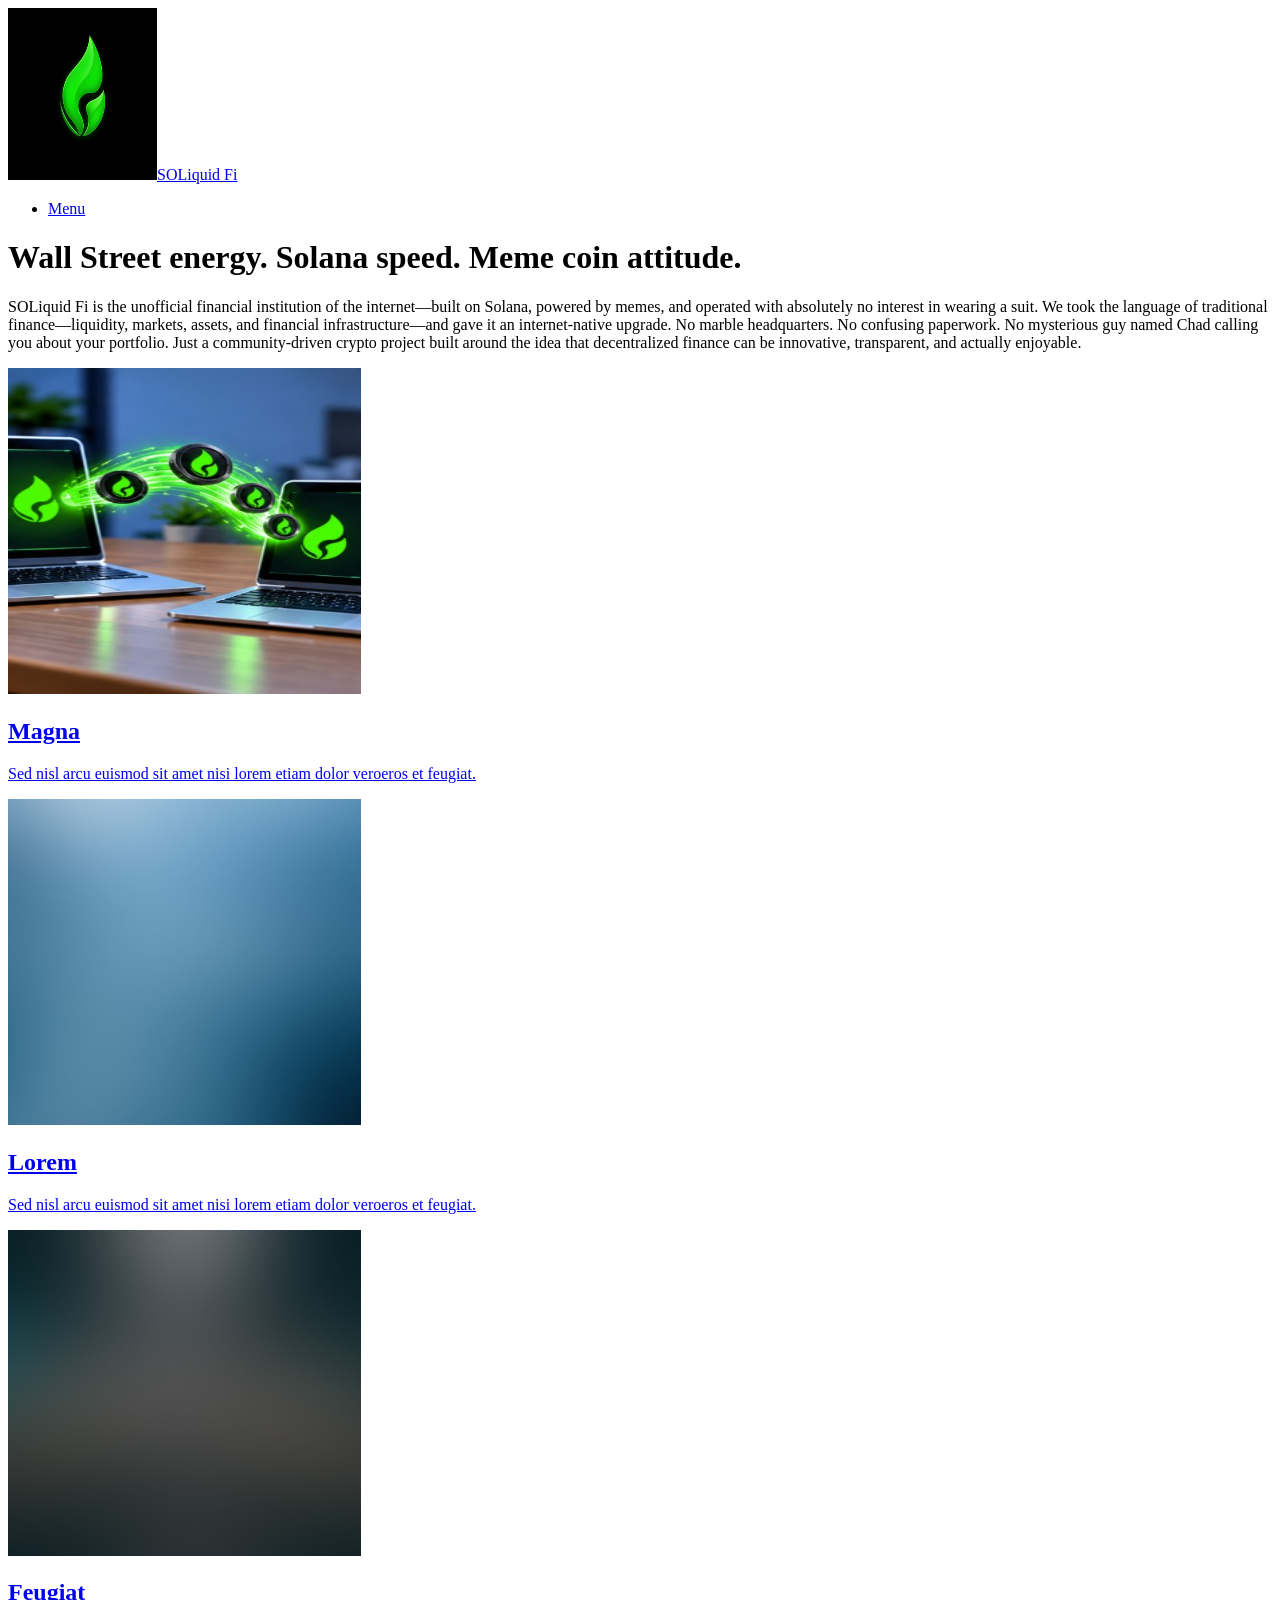
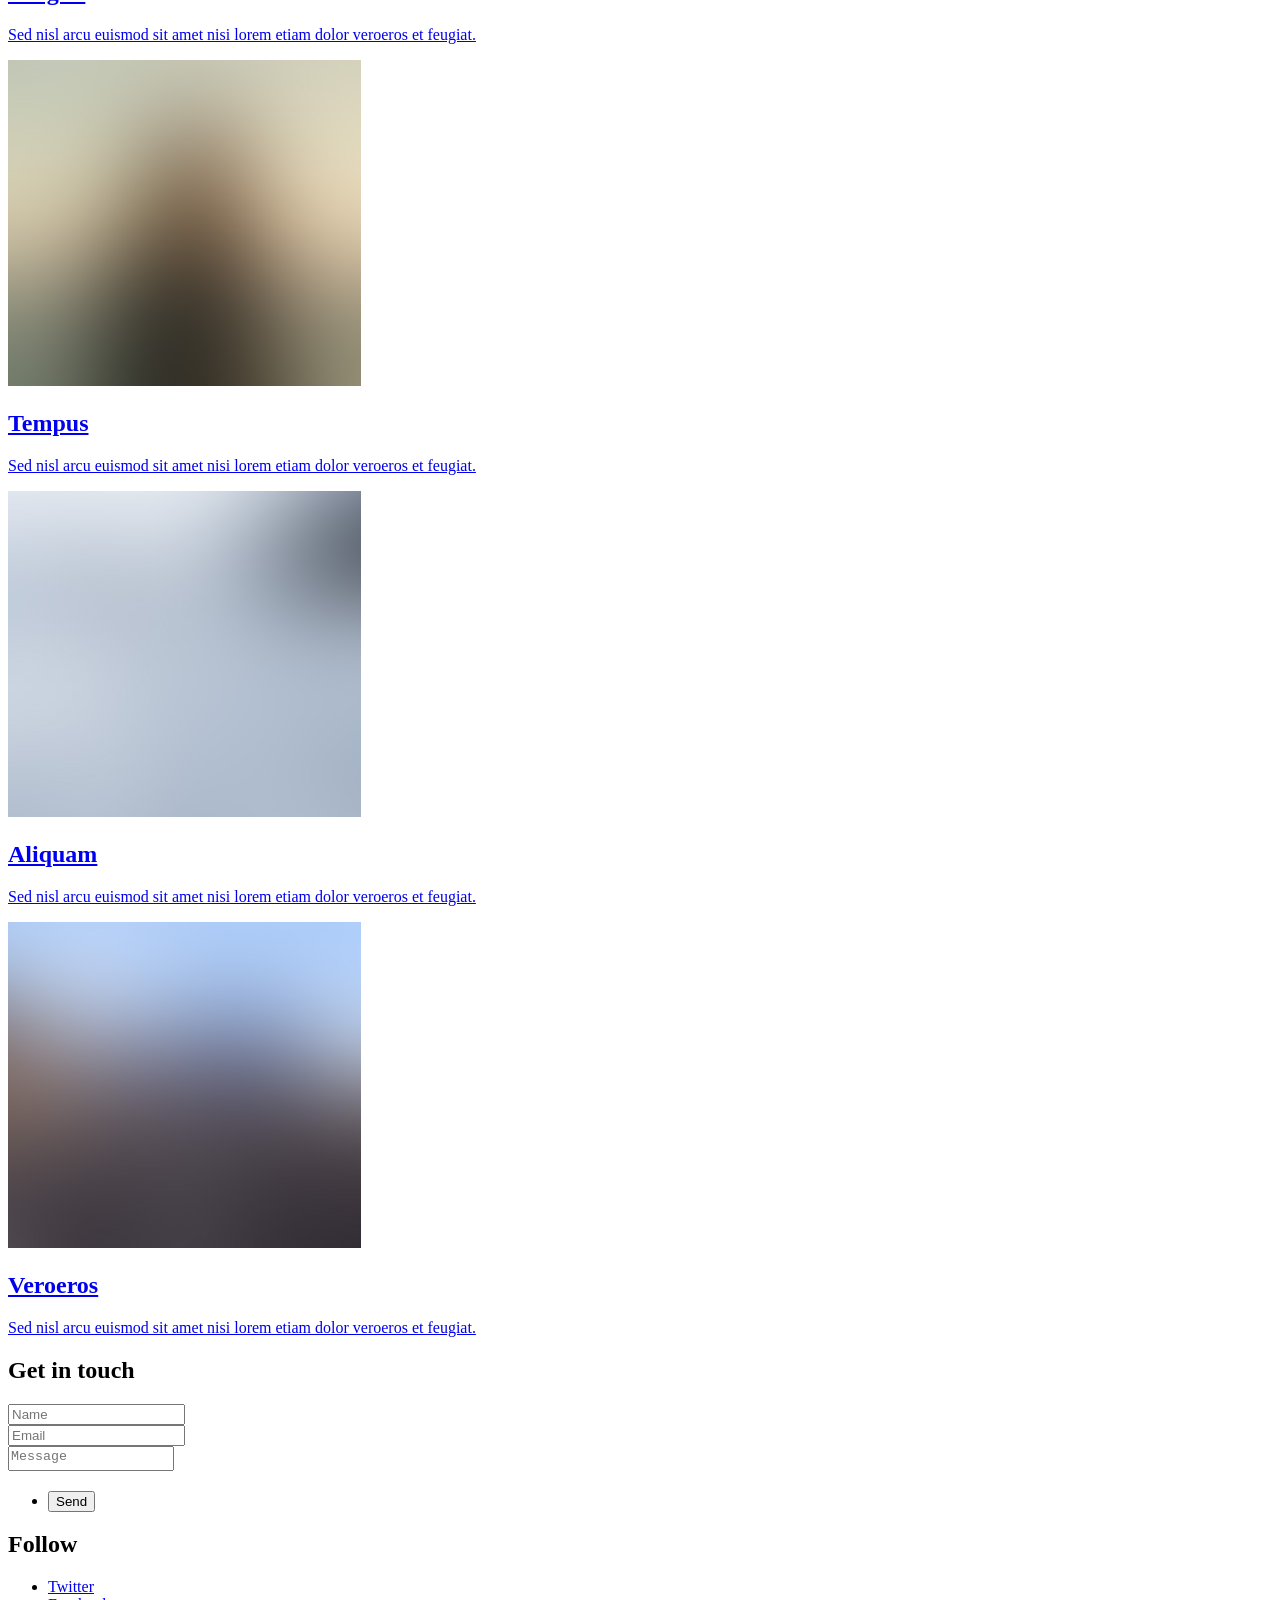
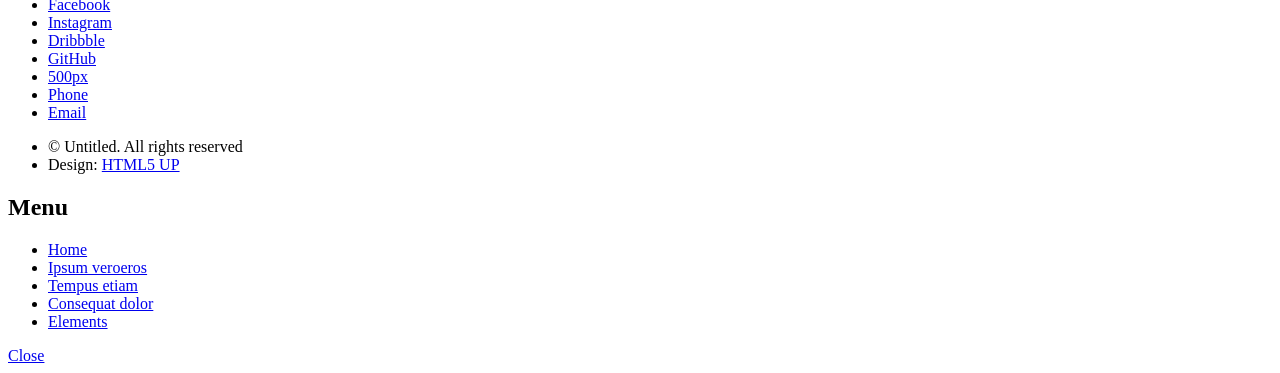
==== commit 8ac061c6: "Refactor index.html structure and content" ====
--- a/index.html
+++ b/index.html
@@ -61,7 +61,7 @@
 							<section class="tiles">
 								<article class="style1">
 									<span class="image">
-										<img src="images/pic01.jpg" alt="" />
+										<img src="images/SOLiquid_Image_Token Transfer_353x326.jpg" alt="" />
 									</span>
 									<a href="generic.html">
 										<h2>Magna</h2>
@@ -125,72 +125,6 @@
 										</div>
 									</a>
 								</article>
-								<article class="style2">
-									<span class="image">
-										<img src="images/pic07.jpg" alt="" />
-									</span>
-									<a href="generic.html">
-										<h2>Ipsum</h2>
-										<div class="content">
-											<p>Sed nisl arcu euismod sit amet nisi lorem etiam dolor veroeros et feugiat.</p>
-										</div>
-									</a>
-								</article>
-								<article class="style3">
-									<span class="image">
-										<img src="images/pic08.jpg" alt="" />
-									</span>
-									<a href="generic.html">
-										<h2>Dolor</h2>
-										<div class="content">
-											<p>Sed nisl arcu euismod sit amet nisi lorem etiam dolor veroeros et feugiat.</p>
-										</div>
-									</a>
-								</article>
-								<article class="style1">
-									<span class="image">
-										<img src="images/pic09.jpg" alt="" />
-									</span>
-									<a href="generic.html">
-										<h2>Nullam</h2>
-										<div class="content">
-											<p>Sed nisl arcu euismod sit amet nisi lorem etiam dolor veroeros et feugiat.</p>
-										</div>
-									</a>
-								</article>
-								<article class="style5">
-									<span class="image">
-										<img src="images/pic10.jpg" alt="" />
-									</span>
-									<a href="generic.html">
-										<h2>Ultricies</h2>
-										<div class="content">
-											<p>Sed nisl arcu euismod sit amet nisi lorem etiam dolor veroeros et feugiat.</p>
-										</div>
-									</a>
-								</article>
-								<article class="style6">
-									<span class="image">
-										<img src="images/pic11.jpg" alt="" />
-									</span>
-									<a href="generic.html">
-										<h2>Dictum</h2>
-										<div class="content">
-											<p>Sed nisl arcu euismod sit amet nisi lorem etiam dolor veroeros et feugiat.</p>
-										</div>
-									</a>
-								</article>
-								<article class="style4">
-									<span class="image">
-										<img src="images/pic12.jpg" alt="" />
-									</span>
-									<a href="generic.html">
-										<h2>Pretium</h2>
-										<div class="content">
-											<p>Sed nisl arcu euismod sit amet nisi lorem etiam dolor veroeros et feugiat.</p>
-										</div>
-									</a>
-								</article>
 							</section>
 						</div>
 					</div>
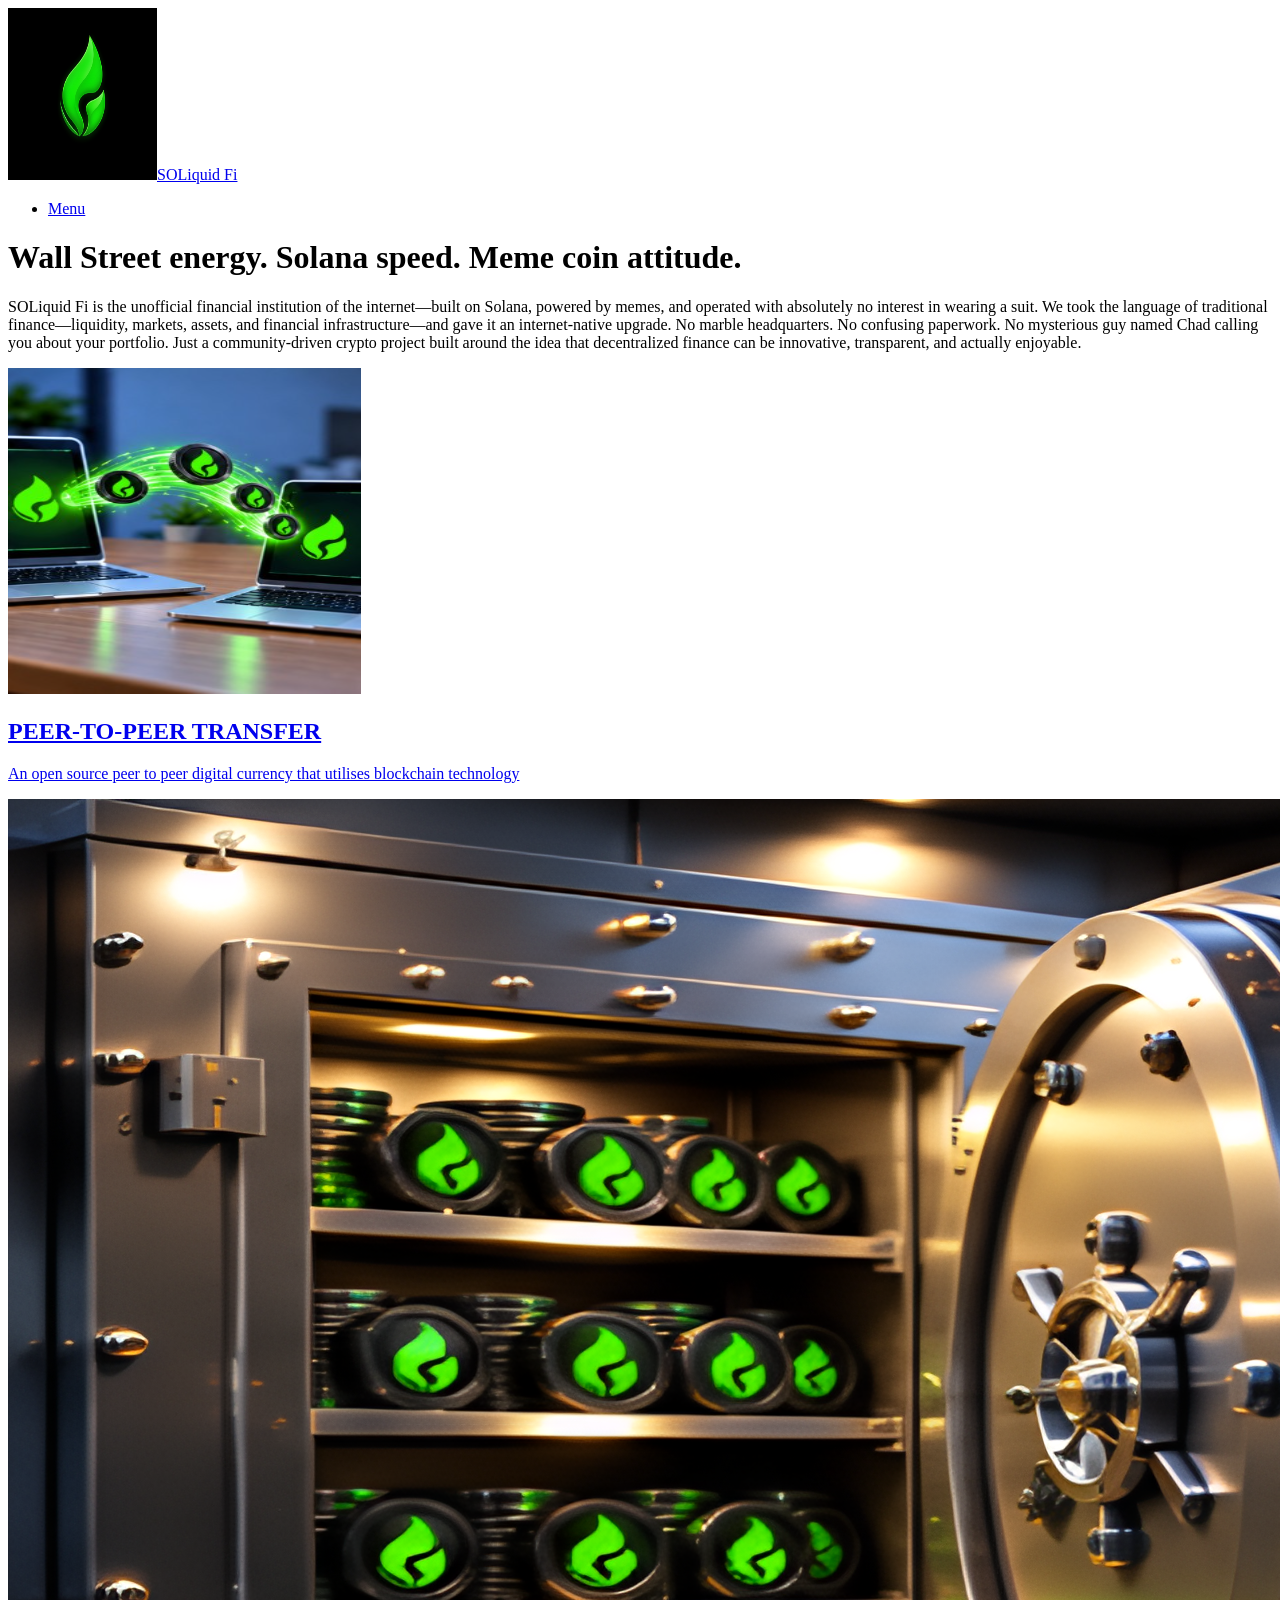
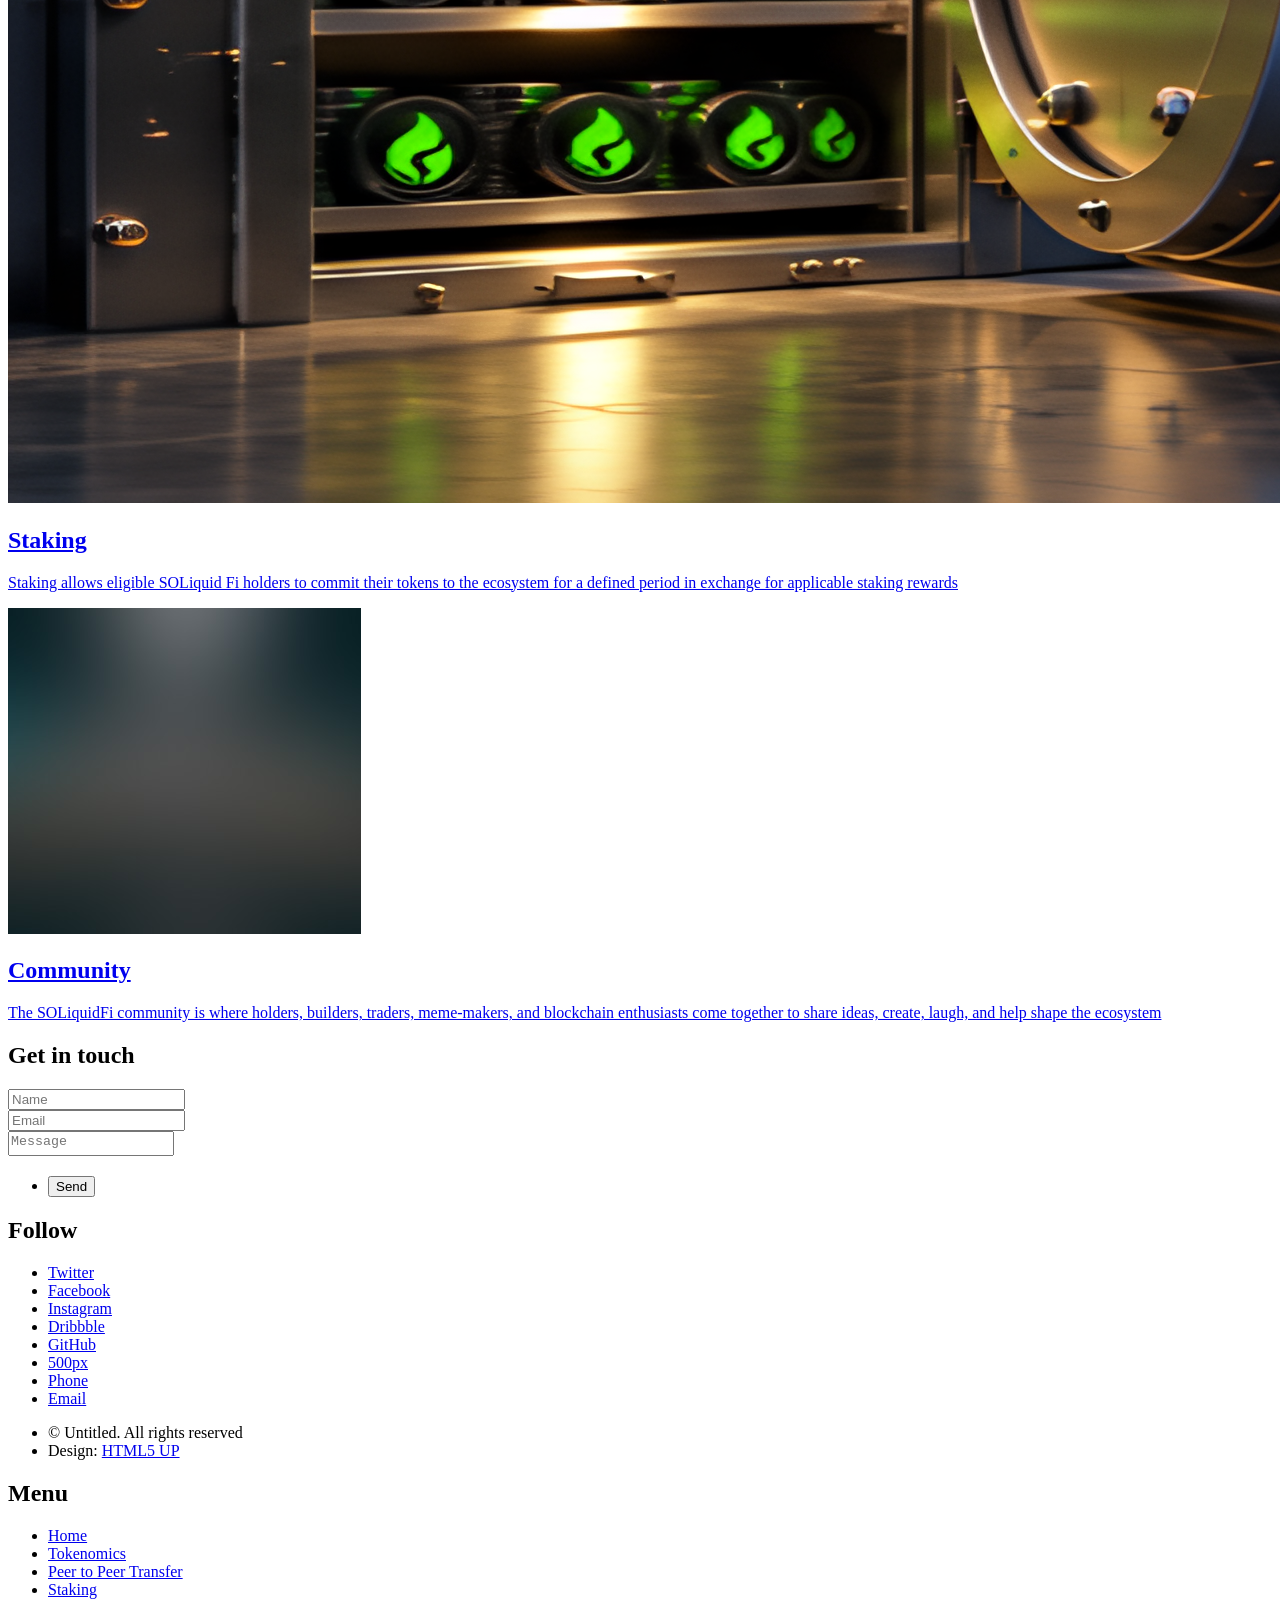
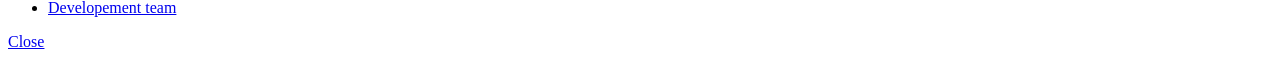
==== commit e7a2828a: "Revise menu and content sections in index.html Updated menu items and section titles for clarity." ====
--- a/index.html
+++ b/index.html
@@ -40,10 +40,10 @@
 						<h2>Menu</h2>
 						<ul>
 							<li><a href="index.html">Home</a></li>
-							<li><a href="generic.html">Ipsum veroeros</a></li>
-							<li><a href="generic.html">Tempus etiam</a></li>
-							<li><a href="generic.html">Consequat dolor</a></li>
-							<li><a href="elements.html">Elements</a></li>
+							<li><a href="generic.html">Tokenomics</a></li>
+							<li><a href="generic.html">Peer to Peer Transfer</a></li>
+							<li><a href="generic.html">Staking</a></li>
+							<li><a href="elements.html">Developement team</a></li>
 						</ul>
 					</nav>
 
@@ -64,20 +64,20 @@
 										<img src="images/SOLiquid_Image_Token Transfer_353x326.jpg" alt="" />
 									</span>
 									<a href="generic.html">
-										<h2>Magna</h2>
+										<h2>PEER-TO-PEER TRANSFER</h2>
 										<div class="content">
-											<p>Sed nisl arcu euismod sit amet nisi lorem etiam dolor veroeros et feugiat.</p>
+											<p>An open source peer to peer digital currency that utilises blockchain technology</p>
 										</div>
 									</a>
 								</article>
 								<article class="style2">
 									<span class="image">
-										<img src="images/pic02.jpg" alt="" />
+										<img src="images/SOLiquid_Staking_353X326.png" alt="" />
 									</span>
 									<a href="generic.html">
-										<h2>Lorem</h2>
+										<h2>Staking</h2>
 										<div class="content">
-											<p>Sed nisl arcu euismod sit amet nisi lorem etiam dolor veroeros et feugiat.</p>
+											<p>Staking allows eligible SOLiquid Fi holders to commit their tokens to the ecosystem for a defined period in exchange for applicable staking rewards</p>
 										</div>
 									</a>
 								</article>
@@ -85,43 +85,10 @@
 									<span class="image">
 										<img src="images/pic03.jpg" alt="" />
 									</span>
-									<a href="generic.html">
-										<h2>Feugiat</h2>
+									<a href="elements.html">
+										<h2>Community</h2>
 										<div class="content">
-											<p>Sed nisl arcu euismod sit amet nisi lorem etiam dolor veroeros et feugiat.</p>
-										</div>
-									</a>
-								</article>
-								<article class="style4">
-									<span class="image">
-										<img src="images/pic04.jpg" alt="" />
-									</span>
-									<a href="generic.html">
-										<h2>Tempus</h2>
-										<div class="content">
-											<p>Sed nisl arcu euismod sit amet nisi lorem etiam dolor veroeros et feugiat.</p>
-										</div>
-									</a>
-								</article>
-								<article class="style5">
-									<span class="image">
-										<img src="images/pic05.jpg" alt="" />
-									</span>
-									<a href="generic.html">
-										<h2>Aliquam</h2>
-										<div class="content">
-											<p>Sed nisl arcu euismod sit amet nisi lorem etiam dolor veroeros et feugiat.</p>
-										</div>
-									</a>
-								</article>
-								<article class="style6">
-									<span class="image">
-										<img src="images/pic06.jpg" alt="" />
-									</span>
-									<a href="generic.html">
-										<h2>Veroeros</h2>
-										<div class="content">
-											<p>Sed nisl arcu euismod sit amet nisi lorem etiam dolor veroeros et feugiat.</p>
+											<p>The SOLiquidFi community is where holders, builders, traders, meme-makers, and blockchain enthusiasts come together to share ideas, create, laugh, and help shape the ecosystem</p>
 										</div>
 									</a>
 								</article>
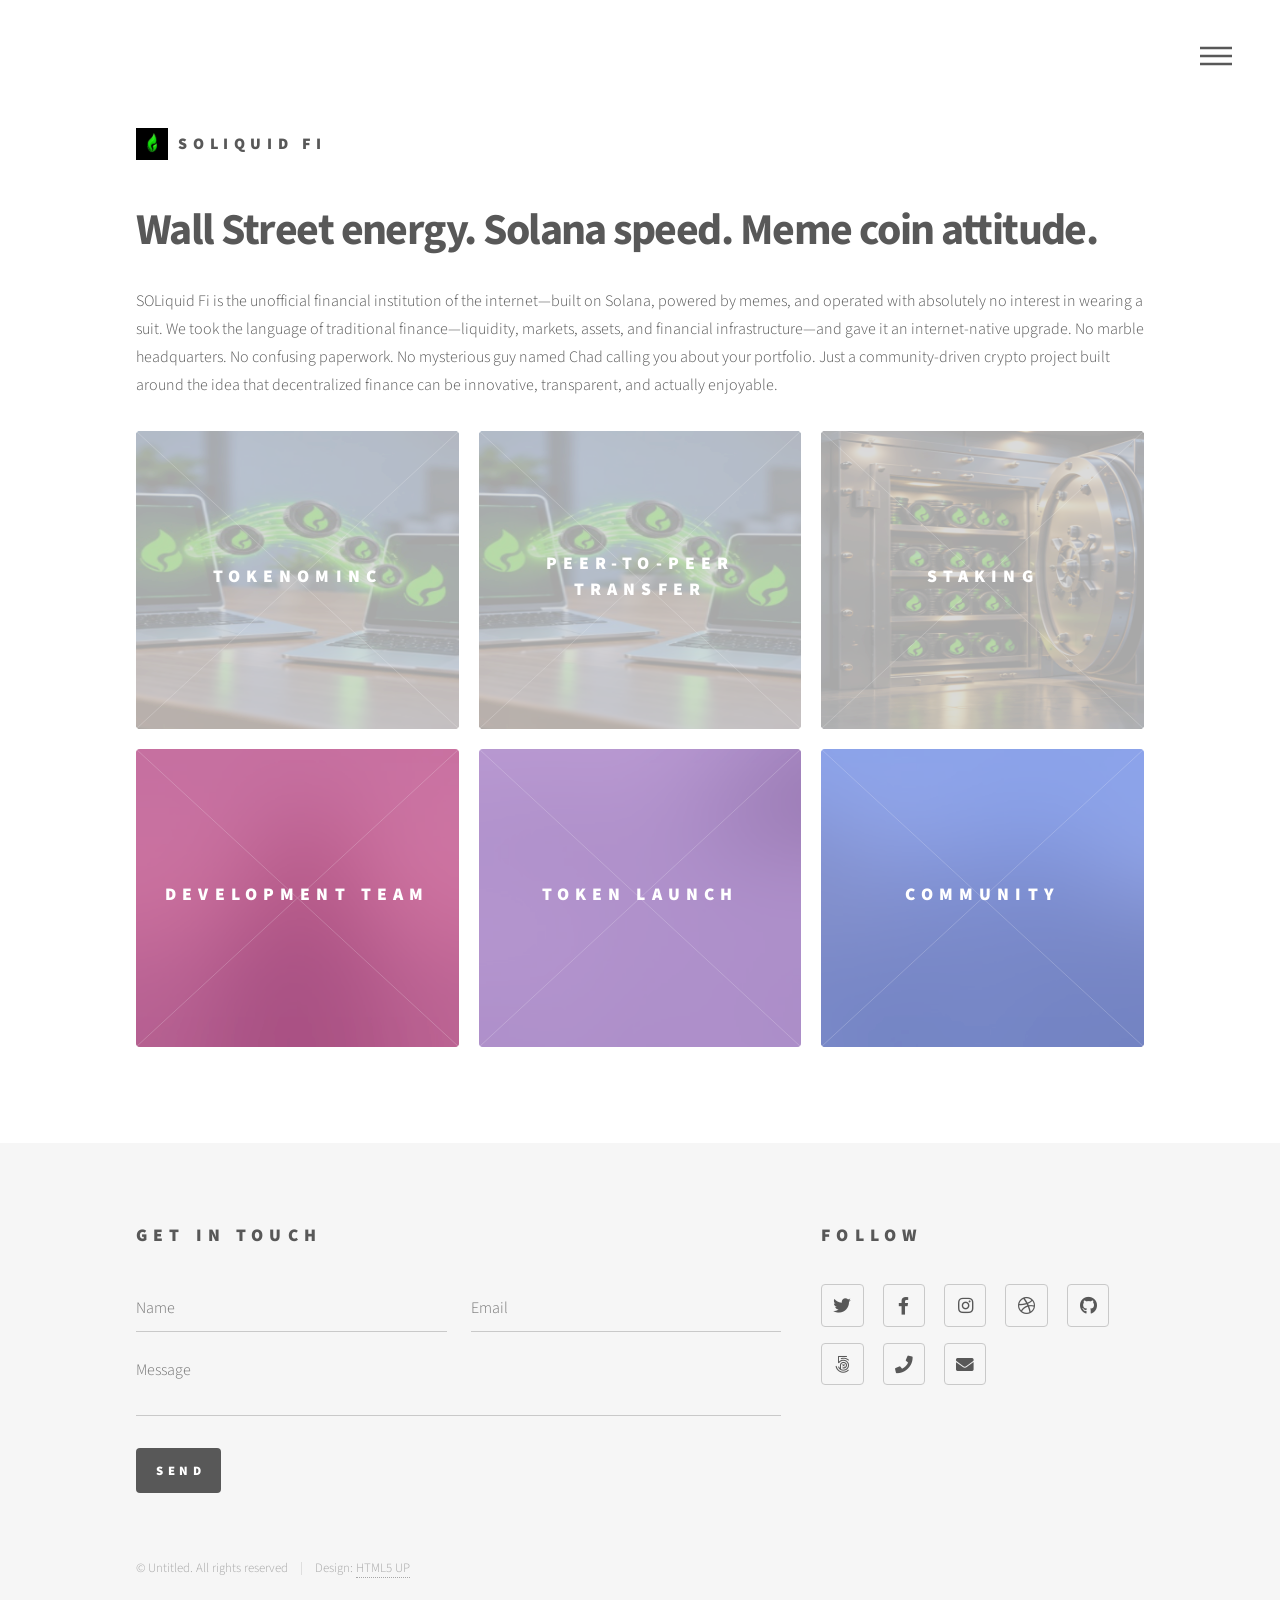
==== commit cfd3815f: "Refactor index.html for improved content layout Updated content and structure in index.html to enhan" ====
--- a/index.html
+++ b/index.html
@@ -64,26 +64,59 @@
 										<img src="images/SOLiquid_Image_Token Transfer_353x326.jpg" alt="" />
 									</span>
 									<a href="generic.html">
+										<h2>Tokenominc</h2>
+										<div class="content">
+											<p>Tokenomics description</p>
+										</div>
+									</a>
+								</article>
+								<article class="style2">
+									<span class="image">
+										<img src="images/SOLiquid_Image_Token Transfer_353x326.jpg" alt="" />
+									</span>
+									<a href="generic.html">
 										<h2>PEER-TO-PEER TRANSFER</h2>
 										<div class="content">
 											<p>An open source peer to peer digital currency that utilises blockchain technology</p>
 										</div>
 									</a>
 								</article>
-								<article class="style2">
+								<article class="style3">
 									<span class="image">
 										<img src="images/SOLiquid_Staking_353X326.png" alt="" />
 									</span>
-									<a href="generic.html">
+									<a href="elements.html">
 										<h2>Staking</h2>
 										<div class="content">
 											<p>Staking allows eligible SOLiquid Fi holders to commit their tokens to the ecosystem for a defined period in exchange for applicable staking rewards</p>
 										</div>
 									</a>
 								</article>
-								<article class="style3">
+								<article class="style4">
 									<span class="image">
-										<img src="images/pic03.jpg" alt="" />
+										<img src="images/pic04.jpg" alt="" />
+									</span>
+									<a href="elements.html">
+										<h2>Development Team</h2>
+										<div class="content">
+											<p>decription of dev team</p>
+										</div>
+									</a>
+								</article>
+								<article class="style5">
+									<span class="image">
+										<img src="images/pic05.jpg" alt="" />
+									</span>
+									<a href="elements.html">
+										<h2>Token Launch</h2>
+										<div class="content">
+											<p>Tocken Lauch description </p>
+										</div>
+									</a>
+								</article>
+								<article class="style6">
+									<span class="image">
+										<img src="images/pic06.jpg" alt="" />
 									</span>
 									<a href="elements.html">
 										<h2>Community</h2>
--- a/assets/css/main.css
+++ b/assets/css/main.css
@@ -1,3329 +1,3329 @@
-@import url(fontawesome-all.min.css);
-@import url("https://fonts.googleapis.com/css?family=Source+Sans+Pro:300,700,900");
-
+@import url(fontawesome-all.min.css);
+@import url("https://fonts.googleapis.com/css?family=Source+Sans+Pro:300,700,900");
+
 /*
 	Phantom by HTML5 UP
 	html5up.net | @ajlkn
 	Free for personal and commercial use under the CCA 3.0 license (html5up.net/license)
-*/
-
-html, body, div, span, applet, object,
-iframe, h1, h2, h3, h4, h5, h6, p, blockquote,
-pre, a, abbr, acronym, address, big, cite,
-code, del, dfn, em, img, ins, kbd, q, s, samp,
-small, strike, strong, sub, sup, tt, var, b,
-u, i, center, dl, dt, dd, ol, ul, li, fieldset,
-form, label, legend, table, caption, tbody,
-tfoot, thead, tr, th, td, article, aside,
-canvas, details, embed, figure, figcaption,
-footer, header, hgroup, menu, nav, output, ruby,
-section, summary, time, mark, audio, video {
-	margin: 0;
-	padding: 0;
-	border: 0;
-	font-size: 100%;
-	font: inherit;
-	vertical-align: baseline;}
-
-article, aside, details, figcaption, figure,
-footer, header, hgroup, menu, nav, section {
-	display: block;}
-
-body {
-	line-height: 1;
-}
-
-ol, ul {
-	list-style: none;
-}
-
-blockquote, q {
-	quotes: none;
-}
-
-	blockquote:before, blockquote:after, q:before, q:after {
-		content: '';
-		content: none;
-	}
-
-table {
-	border-collapse: collapse;
-	border-spacing: 0;
-}
-
-body {
-	-webkit-text-size-adjust: none;
-}
-
-mark {
-	background-color: transparent;
-	color: inherit;
-}
-
-input::-moz-focus-inner {
-	border: 0;
-	padding: 0;
-}
-
-input, select, textarea {
-	-moz-appearance: none;
-	-webkit-appearance: none;
-	-ms-appearance: none;
-	appearance: none;
-}
-
-/* Basic */
-
-	@-ms-viewport {
-		width: device-width;
-	}
-
-	body {
-		-ms-overflow-style: scrollbar;
-	}
-
-	@media screen and (max-width: 480px) {
-
-		html, body {
-			min-width: 320px;
-		}
-
-	}
-
-	html {
-		box-sizing: border-box;
-	}
-
-	*, *:before, *:after {
-		box-sizing: inherit;
-	}
-
-	body {
-		background: #ffffff;
-	}
-
-		body.is-preload *, body.is-preload *:before, body.is-preload *:after {
-			-moz-animation: none !important;
-			-webkit-animation: none !important;
-			-ms-animation: none !important;
-			animation: none !important;
-			-moz-transition: none !important;
-			-webkit-transition: none !important;
-			-ms-transition: none !important;
-			transition: none !important;
-		}
-
-/* Type */
-
-	body, input, select, textarea {
-		color: #585858;
-		font-family: "Source Sans Pro", Helvetica, sans-serif;
-		font-size: 16pt;
-		font-weight: 300;
-		line-height: 1.75;
-	}
-
-		@media screen and (max-width: 1680px) {
-
-			body, input, select, textarea {
-				font-size: 14pt;
-			}
-
-		}
-
-		@media screen and (max-width: 1280px) {
-
-			body, input, select, textarea {
-				font-size: 12pt;
-			}
-
-		}
-
-	a {
-		-moz-transition: border-bottom-color 0.2s ease, color 0.2s ease;
-		-webkit-transition: border-bottom-color 0.2s ease, color 0.2s ease;
-		-ms-transition: border-bottom-color 0.2s ease, color 0.2s ease;
-		transition: border-bottom-color 0.2s ease, color 0.2s ease;
-		text-decoration: none;
-		color: #585858;
-		border-bottom: dotted 1px rgba(88, 88, 88, 0.5);
-	}
-
-		a:hover {
-			border-bottom-color: transparent;
-			color: #f2849e !important;
-		}
-
-	strong, b {
-		font-weight: 900;
-	}
-
-	em, i {
-		font-style: italic;
-	}
-
-	p {
-		margin: 0 0 2em 0;
-	}
-
-	h1 {
-		font-size: 2.75em;
-		font-weight: 700;
-		line-height: 1.3;
-		margin: 0 0 1em 0;
-		letter-spacing: -0.035em;
-	}
-
-		h1 a {
-			color: inherit;
-		}
-
-		@media screen and (max-width: 736px) {
-
-			h1 {
-				font-size: 2em;
-				margin: 0 0 1em 0;
-			}
-
-		}
-
-		@media screen and (max-width: 360px) {
-
-			h1 {
-				font-size: 1.75em;
-			}
-
-		}
-
-	h2, h3, h4, h5, h6 {
-		font-weight: 900;
-		line-height: 1.5;
-		margin: 0 0 2em 0;
-		text-transform: uppercase;
-		letter-spacing: 0.35em;
-	}
-
-		h2 a, h3 a, h4 a, h5 a, h6 a {
-			color: inherit;
-		}
-
-	h2 {
-		font-size: 1.1em;
-	}
-
-	h3 {
-		font-size: 1em;
-	}
-
-	h4 {
-		font-size: 0.8em;
-	}
-
-	h5 {
-		font-size: 0.8em;
-	}
-
-	h6 {
-		font-size: 0.8em;
-	}
-
-	@media screen and (max-width: 980px) {
-
-		h1 br, h2 br, h3 br, h4 br, h5 br, h6 br {
-			display: none;
-		}
-
-	}
-
-	@media screen and (max-width: 736px) {
-
-		h2 {
-			font-size: 1em;
-		}
-
-		h3 {
-			font-size: 0.8em;
-		}
-
-	}
-
-	sub {
-		font-size: 0.8em;
-		position: relative;
-		top: 0.5em;
-	}
-
-	sup {
-		font-size: 0.8em;
-		position: relative;
-		top: -0.5em;
-	}
-
-	blockquote {
-		border-left: solid 4px #c9c9c9;
-		font-style: italic;
-		margin: 0 0 2em 0;
-		padding: 0.5em 0 0.5em 2em;
-	}
-
-	code {
-		background: rgba(144, 144, 144, 0.075);
-		border-radius: 4px;
-		border: solid 1px #c9c9c9;
-		font-family: "Courier New", monospace;
-		font-size: 0.9em;
-		margin: 0 0.25em;
-		padding: 0.25em 0.65em;
-	}
-
-	pre {
-		-webkit-overflow-scrolling: touch;
-		font-family: "Courier New", monospace;
-		font-size: 0.9em;
-		margin: 0 0 2em 0;
-	}
-
-		pre code {
-			display: block;
-			line-height: 1.75;
-			padding: 1em 1.5em;
-			overflow-x: auto;
-		}
-
-	hr {
-		border: 0;
-		border-bottom: solid 1px #c9c9c9;
-		margin: 2em 0;
-	}
-
-		hr.major {
-			margin: 3em 0;
-		}
-
-	.align-left {
-		text-align: left;
-	}
-
-	.align-center {
-		text-align: center;
-	}
-
-	.align-right {
-		text-align: right;
-	}
-
-/* Row */
-
-	.row {
-		display: flex;
-		flex-wrap: wrap;
-		box-sizing: border-box;
-		align-items: stretch;
-	}
-
-		.row > * {
-			box-sizing: border-box;
-		}
-
-		.row.gtr-uniform > * > :last-child {
-			margin-bottom: 0;
-		}
-
-		.row.aln-left {
-			justify-content: flex-start;
-		}
-
-		.row.aln-center {
-			justify-content: center;
-		}
-
-		.row.aln-right {
-			justify-content: flex-end;
-		}
-
-		.row.aln-top {
-			align-items: flex-start;
-		}
-
-		.row.aln-middle {
-			align-items: center;
-		}
-
-		.row.aln-bottom {
-			align-items: flex-end;
-		}
-
-		.row > .imp {
-			order: -1;
-		}
-
-		.row > .col-1 {
-			width: 8.33333%;
-		}
-
-		.row > .off-1 {
-			margin-left: 8.33333%;
-		}
-
-		.row > .col-2 {
-			width: 16.66667%;
-		}
-
-		.row > .off-2 {
-			margin-left: 16.66667%;
-		}
-
-		.row > .col-3 {
-			width: 25%;
-		}
-
-		.row > .off-3 {
-			margin-left: 25%;
-		}
-
-		.row > .col-4 {
-			width: 33.33333%;
-		}
-
-		.row > .off-4 {
-			margin-left: 33.33333%;
-		}
-
-		.row > .col-5 {
-			width: 41.66667%;
-		}
-
-		.row > .off-5 {
-			margin-left: 41.66667%;
-		}
-
-		.row > .col-6 {
-			width: 50%;
-		}
-
-		.row > .off-6 {
-			margin-left: 50%;
-		}
-
-		.row > .col-7 {
-			width: 58.33333%;
-		}
-
-		.row > .off-7 {
-			margin-left: 58.33333%;
-		}
-
-		.row > .col-8 {
-			width: 66.66667%;
-		}
-
-		.row > .off-8 {
-			margin-left: 66.66667%;
-		}
-
-		.row > .col-9 {
-			width: 75%;
-		}
-
-		.row > .off-9 {
-			margin-left: 75%;
-		}
-
-		.row > .col-10 {
-			width: 83.33333%;
-		}
-
-		.row > .off-10 {
-			margin-left: 83.33333%;
-		}
-
-		.row > .col-11 {
-			width: 91.66667%;
-		}
-
-		.row > .off-11 {
-			margin-left: 91.66667%;
-		}
-
-		.row > .col-12 {
-			width: 100%;
-		}
-
-		.row > .off-12 {
-			margin-left: 100%;
-		}
-
-		.row.gtr-0 {
-			margin-top: 0;
-			margin-left: 0em;
-		}
-
-			.row.gtr-0 > * {
-				padding: 0 0 0 0em;
-			}
-
-			.row.gtr-0.gtr-uniform {
-				margin-top: 0em;
-			}
-
-				.row.gtr-0.gtr-uniform > * {
-					padding-top: 0em;
-				}
-
-		.row.gtr-25 {
-			margin-top: 0;
-			margin-left: -0.5em;
-		}
-
-			.row.gtr-25 > * {
-				padding: 0 0 0 0.5em;
-			}
-
-			.row.gtr-25.gtr-uniform {
-				margin-top: -0.5em;
-			}
-
-				.row.gtr-25.gtr-uniform > * {
-					padding-top: 0.5em;
-				}
-
-		.row.gtr-50 {
-			margin-top: 0;
-			margin-left: -1em;
-		}
-
-			.row.gtr-50 > * {
-				padding: 0 0 0 1em;
-			}
-
-			.row.gtr-50.gtr-uniform {
-				margin-top: -1em;
-			}
-
-				.row.gtr-50.gtr-uniform > * {
-					padding-top: 1em;
-				}
-
-		.row {
-			margin-top: 0;
-			margin-left: -2em;
-		}
-
-			.row > * {
-				padding: 0 0 0 2em;
-			}
-
-			.row.gtr-uniform {
-				margin-top: -2em;
-			}
-
-				.row.gtr-uniform > * {
-					padding-top: 2em;
-				}
-
-		.row.gtr-150 {
-			margin-top: 0;
-			margin-left: -3em;
-		}
-
-			.row.gtr-150 > * {
-				padding: 0 0 0 3em;
-			}
-
-			.row.gtr-150.gtr-uniform {
-				margin-top: -3em;
-			}
-
-				.row.gtr-150.gtr-uniform > * {
-					padding-top: 3em;
-				}
-
-		.row.gtr-200 {
-			margin-top: 0;
-			margin-left: -4em;
-		}
-
-			.row.gtr-200 > * {
-				padding: 0 0 0 4em;
-			}
-
-			.row.gtr-200.gtr-uniform {
-				margin-top: -4em;
-			}
-
-				.row.gtr-200.gtr-uniform > * {
-					padding-top: 4em;
-				}
-
-		@media screen and (max-width: 1680px) {
-
-			.row {
-				display: flex;
-				flex-wrap: wrap;
-				box-sizing: border-box;
-				align-items: stretch;
-			}
-
-				.row > * {
-					box-sizing: border-box;
-				}
-
-				.row.gtr-uniform > * > :last-child {
-					margin-bottom: 0;
-				}
-
-				.row.aln-left {
-					justify-content: flex-start;
-				}
-
-				.row.aln-center {
-					justify-content: center;
-				}
-
-				.row.aln-right {
-					justify-content: flex-end;
-				}
-
-				.row.aln-top {
-					align-items: flex-start;
-				}
-
-				.row.aln-middle {
-					align-items: center;
-				}
-
-				.row.aln-bottom {
-					align-items: flex-end;
-				}
-
-				.row > .imp-xlarge {
-					order: -1;
-				}
-
-				.row > .col-1-xlarge {
-					width: 8.33333%;
-				}
-
-				.row > .off-1-xlarge {
-					margin-left: 8.33333%;
-				}
-
-				.row > .col-2-xlarge {
-					width: 16.66667%;
-				}
-
-				.row > .off-2-xlarge {
-					margin-left: 16.66667%;
-				}
-
-				.row > .col-3-xlarge {
-					width: 25%;
-				}
-
-				.row > .off-3-xlarge {
-					margin-left: 25%;
-				}
-
-				.row > .col-4-xlarge {
-					width: 33.33333%;
-				}
-
-				.row > .off-4-xlarge {
-					margin-left: 33.33333%;
-				}
-
-				.row > .col-5-xlarge {
-					width: 41.66667%;
-				}
-
-				.row > .off-5-xlarge {
-					margin-left: 41.66667%;
-				}
-
-				.row > .col-6-xlarge {
-					width: 50%;
-				}
-
-				.row > .off-6-xlarge {
-					margin-left: 50%;
-				}
-
-				.row > .col-7-xlarge {
-					width: 58.33333%;
-				}
-
-				.row > .off-7-xlarge {
-					margin-left: 58.33333%;
-				}
-
-				.row > .col-8-xlarge {
-					width: 66.66667%;
-				}
-
-				.row > .off-8-xlarge {
-					margin-left: 66.66667%;
-				}
-
-				.row > .col-9-xlarge {
-					width: 75%;
-				}
-
-				.row > .off-9-xlarge {
-					margin-left: 75%;
-				}
-
-				.row > .col-10-xlarge {
-					width: 83.33333%;
-				}
-
-				.row > .off-10-xlarge {
-					margin-left: 83.33333%;
-				}
-
-				.row > .col-11-xlarge {
-					width: 91.66667%;
-				}
-
-				.row > .off-11-xlarge {
-					margin-left: 91.66667%;
-				}
-
-				.row > .col-12-xlarge {
-					width: 100%;
-				}
-
-				.row > .off-12-xlarge {
-					margin-left: 100%;
-				}
-
-				.row.gtr-0 {
-					margin-top: 0;
-					margin-left: 0em;
-				}
-
-					.row.gtr-0 > * {
-						padding: 0 0 0 0em;
-					}
-
-					.row.gtr-0.gtr-uniform {
-						margin-top: 0em;
-					}
-
-						.row.gtr-0.gtr-uniform > * {
-							padding-top: 0em;
-						}
-
-				.row.gtr-25 {
-					margin-top: 0;
-					margin-left: -0.5em;
-				}
-
-					.row.gtr-25 > * {
-						padding: 0 0 0 0.5em;
-					}
-
-					.row.gtr-25.gtr-uniform {
-						margin-top: -0.5em;
-					}
-
-						.row.gtr-25.gtr-uniform > * {
-							padding-top: 0.5em;
-						}
-
-				.row.gtr-50 {
-					margin-top: 0;
-					margin-left: -1em;
-				}
-
-					.row.gtr-50 > * {
-						padding: 0 0 0 1em;
-					}
-
-					.row.gtr-50.gtr-uniform {
-						margin-top: -1em;
-					}
-
-						.row.gtr-50.gtr-uniform > * {
-							padding-top: 1em;
-						}
-
-				.row {
-					margin-top: 0;
-					margin-left: -2em;
-				}
-
-					.row > * {
-						padding: 0 0 0 2em;
-					}
-
-					.row.gtr-uniform {
-						margin-top: -2em;
-					}
-
-						.row.gtr-uniform > * {
-							padding-top: 2em;
-						}
-
-				.row.gtr-150 {
-					margin-top: 0;
-					margin-left: -3em;
-				}
-
-					.row.gtr-150 > * {
-						padding: 0 0 0 3em;
-					}
-
-					.row.gtr-150.gtr-uniform {
-						margin-top: -3em;
-					}
-
-						.row.gtr-150.gtr-uniform > * {
-							padding-top: 3em;
-						}
-
-				.row.gtr-200 {
-					margin-top: 0;
-					margin-left: -4em;
-				}
-
-					.row.gtr-200 > * {
-						padding: 0 0 0 4em;
-					}
-
-					.row.gtr-200.gtr-uniform {
-						margin-top: -4em;
-					}
-
-						.row.gtr-200.gtr-uniform > * {
-							padding-top: 4em;
-						}
-
-		}
-
-		@media screen and (max-width: 1280px) {
-
-			.row {
-				display: flex;
-				flex-wrap: wrap;
-				box-sizing: border-box;
-				align-items: stretch;
-			}
-
-				.row > * {
-					box-sizing: border-box;
-				}
-
-				.row.gtr-uniform > * > :last-child {
-					margin-bottom: 0;
-				}
-
-				.row.aln-left {
-					justify-content: flex-start;
-				}
-
-				.row.aln-center {
-					justify-content: center;
-				}
-
-				.row.aln-right {
-					justify-content: flex-end;
-				}
-
-				.row.aln-top {
-					align-items: flex-start;
-				}
-
-				.row.aln-middle {
-					align-items: center;
-				}
-
-				.row.aln-bottom {
-					align-items: flex-end;
-				}
-
-				.row > .imp-large {
-					order: -1;
-				}
-
-				.row > .col-1-large {
-					width: 8.33333%;
-				}
-
-				.row > .off-1-large {
-					margin-left: 8.33333%;
-				}
-
-				.row > .col-2-large {
-					width: 16.66667%;
-				}
-
-				.row > .off-2-large {
-					margin-left: 16.66667%;
-				}
-
-				.row > .col-3-large {
-					width: 25%;
-				}
-
-				.row > .off-3-large {
-					margin-left: 25%;
-				}
-
-				.row > .col-4-large {
-					width: 33.33333%;
-				}
-
-				.row > .off-4-large {
-					margin-left: 33.33333%;
-				}
-
-				.row > .col-5-large {
-					width: 41.66667%;
-				}
-
-				.row > .off-5-large {
-					margin-left: 41.66667%;
-				}
-
-				.row > .col-6-large {
-					width: 50%;
-				}
-
-				.row > .off-6-large {
-					margin-left: 50%;
-				}
-
-				.row > .col-7-large {
-					width: 58.33333%;
-				}
-
-				.row > .off-7-large {
-					margin-left: 58.33333%;
-				}
-
-				.row > .col-8-large {
-					width: 66.66667%;
-				}
-
-				.row > .off-8-large {
-					margin-left: 66.66667%;
-				}
-
-				.row > .col-9-large {
-					width: 75%;
-				}
-
-				.row > .off-9-large {
-					margin-left: 75%;
-				}
-
-				.row > .col-10-large {
-					width: 83.33333%;
-				}
-
-				.row > .off-10-large {
-					margin-left: 83.33333%;
-				}
-
-				.row > .col-11-large {
-					width: 91.66667%;
-				}
-
-				.row > .off-11-large {
-					margin-left: 91.66667%;
-				}
-
-				.row > .col-12-large {
-					width: 100%;
-				}
-
-				.row > .off-12-large {
-					margin-left: 100%;
-				}
-
-				.row.gtr-0 {
-					margin-top: 0;
-					margin-left: 0em;
-				}
-
-					.row.gtr-0 > * {
-						padding: 0 0 0 0em;
-					}
-
-					.row.gtr-0.gtr-uniform {
-						margin-top: 0em;
-					}
-
-						.row.gtr-0.gtr-uniform > * {
-							padding-top: 0em;
-						}
-
-				.row.gtr-25 {
-					margin-top: 0;
-					margin-left: -0.5em;
-				}
-
-					.row.gtr-25 > * {
-						padding: 0 0 0 0.5em;
-					}
-
-					.row.gtr-25.gtr-uniform {
-						margin-top: -0.5em;
-					}
-
-						.row.gtr-25.gtr-uniform > * {
-							padding-top: 0.5em;
-						}
-
-				.row.gtr-50 {
-					margin-top: 0;
-					margin-left: -1em;
-				}
-
-					.row.gtr-50 > * {
-						padding: 0 0 0 1em;
-					}
-
-					.row.gtr-50.gtr-uniform {
-						margin-top: -1em;
-					}
-
-						.row.gtr-50.gtr-uniform > * {
-							padding-top: 1em;
-						}
-
-				.row {
-					margin-top: 0;
-					margin-left: -2em;
-				}
-
-					.row > * {
-						padding: 0 0 0 2em;
-					}
-
-					.row.gtr-uniform {
-						margin-top: -2em;
-					}
-
-						.row.gtr-uniform > * {
-							padding-top: 2em;
-						}
-
-				.row.gtr-150 {
-					margin-top: 0;
-					margin-left: -3em;
-				}
-
-					.row.gtr-150 > * {
-						padding: 0 0 0 3em;
-					}
-
-					.row.gtr-150.gtr-uniform {
-						margin-top: -3em;
-					}
-
-						.row.gtr-150.gtr-uniform > * {
-							padding-top: 3em;
-						}
-
-				.row.gtr-200 {
-					margin-top: 0;
-					margin-left: -4em;
-				}
-
-					.row.gtr-200 > * {
-						padding: 0 0 0 4em;
-					}
-
-					.row.gtr-200.gtr-uniform {
-						margin-top: -4em;
-					}
-
-						.row.gtr-200.gtr-uniform > * {
-							padding-top: 4em;
-						}
-
-		}
-
-		@media screen and (max-width: 980px) {
-
-			.row {
-				display: flex;
-				flex-wrap: wrap;
-				box-sizing: border-box;
-				align-items: stretch;
-			}
-
-				.row > * {
-					box-sizing: border-box;
-				}
-
-				.row.gtr-uniform > * > :last-child {
-					margin-bottom: 0;
-				}
-
-				.row.aln-left {
-					justify-content: flex-start;
-				}
-
-				.row.aln-center {
-					justify-content: center;
-				}
-
-				.row.aln-right {
-					justify-content: flex-end;
-				}
-
-				.row.aln-top {
-					align-items: flex-start;
-				}
-
-				.row.aln-middle {
-					align-items: center;
-				}
-
-				.row.aln-bottom {
-					align-items: flex-end;
-				}
-
-				.row > .imp-medium {
-					order: -1;
-				}
-
-				.row > .col-1-medium {
-					width: 8.33333%;
-				}
-
-				.row > .off-1-medium {
-					margin-left: 8.33333%;
-				}
-
-				.row > .col-2-medium {
-					width: 16.66667%;
-				}
-
-				.row > .off-2-medium {
-					margin-left: 16.66667%;
-				}
-
-				.row > .col-3-medium {
-					width: 25%;
-				}
-
-				.row > .off-3-medium {
-					margin-left: 25%;
-				}
-
-				.row > .col-4-medium {
-					width: 33.33333%;
-				}
-
-				.row > .off-4-medium {
-					margin-left: 33.33333%;
-				}
-
-				.row > .col-5-medium {
-					width: 41.66667%;
-				}
-
-				.row > .off-5-medium {
-					margin-left: 41.66667%;
-				}
-
-				.row > .col-6-medium {
-					width: 50%;
-				}
-
-				.row > .off-6-medium {
-					margin-left: 50%;
-				}
-
-				.row > .col-7-medium {
-					width: 58.33333%;
-				}
-
-				.row > .off-7-medium {
-					margin-left: 58.33333%;
-				}
-
-				.row > .col-8-medium {
-					width: 66.66667%;
-				}
-
-				.row > .off-8-medium {
-					margin-left: 66.66667%;
-				}
-
-				.row > .col-9-medium {
-					width: 75%;
-				}
-
-				.row > .off-9-medium {
-					margin-left: 75%;
-				}
-
-				.row > .col-10-medium {
-					width: 83.33333%;
-				}
-
-				.row > .off-10-medium {
-					margin-left: 83.33333%;
-				}
-
-				.row > .col-11-medium {
-					width: 91.66667%;
-				}
-
-				.row > .off-11-medium {
-					margin-left: 91.66667%;
-				}
-
-				.row > .col-12-medium {
-					width: 100%;
-				}
-
-				.row > .off-12-medium {
-					margin-left: 100%;
-				}
-
-				.row.gtr-0 {
-					margin-top: 0;
-					margin-left: 0em;
-				}
-
-					.row.gtr-0 > * {
-						padding: 0 0 0 0em;
-					}
-
-					.row.gtr-0.gtr-uniform {
-						margin-top: 0em;
-					}
-
-						.row.gtr-0.gtr-uniform > * {
-							padding-top: 0em;
-						}
-
-				.row.gtr-25 {
-					margin-top: 0;
-					margin-left: -0.375em;
-				}
-
-					.row.gtr-25 > * {
-						padding: 0 0 0 0.375em;
-					}
-
-					.row.gtr-25.gtr-uniform {
-						margin-top: -0.375em;
-					}
-
-						.row.gtr-25.gtr-uniform > * {
-							padding-top: 0.375em;
-						}
-
-				.row.gtr-50 {
-					margin-top: 0;
-					margin-left: -0.75em;
-				}
-
-					.row.gtr-50 > * {
-						padding: 0 0 0 0.75em;
-					}
-
-					.row.gtr-50.gtr-uniform {
-						margin-top: -0.75em;
-					}
-
-						.row.gtr-50.gtr-uniform > * {
-							padding-top: 0.75em;
-						}
-
-				.row {
-					margin-top: 0;
-					margin-left: -1.5em;
-				}
-
-					.row > * {
-						padding: 0 0 0 1.5em;
-					}
-
-					.row.gtr-uniform {
-						margin-top: -1.5em;
-					}
-
-						.row.gtr-uniform > * {
-							padding-top: 1.5em;
-						}
-
-				.row.gtr-150 {
-					margin-top: 0;
-					margin-left: -2.25em;
-				}
-
-					.row.gtr-150 > * {
-						padding: 0 0 0 2.25em;
-					}
-
-					.row.gtr-150.gtr-uniform {
-						margin-top: -2.25em;
-					}
-
-						.row.gtr-150.gtr-uniform > * {
-							padding-top: 2.25em;
-						}
-
-				.row.gtr-200 {
-					margin-top: 0;
-					margin-left: -3em;
-				}
-
-					.row.gtr-200 > * {
-						padding: 0 0 0 3em;
-					}
-
-					.row.gtr-200.gtr-uniform {
-						margin-top: -3em;
-					}
-
-						.row.gtr-200.gtr-uniform > * {
-							padding-top: 3em;
-						}
-
-		}
-
-		@media screen and (max-width: 736px) {
-
-			.row {
-				display: flex;
-				flex-wrap: wrap;
-				box-sizing: border-box;
-				align-items: stretch;
-			}
-
-				.row > * {
-					box-sizing: border-box;
-				}
-
-				.row.gtr-uniform > * > :last-child {
-					margin-bottom: 0;
-				}
-
-				.row.aln-left {
-					justify-content: flex-start;
-				}
-
-				.row.aln-center {
-					justify-content: center;
-				}
-
-				.row.aln-right {
-					justify-content: flex-end;
-				}
-
-				.row.aln-top {
-					align-items: flex-start;
-				}
-
-				.row.aln-middle {
-					align-items: center;
-				}
-
-				.row.aln-bottom {
-					align-items: flex-end;
-				}
-
-				.row > .imp-small {
-					order: -1;
-				}
-
-				.row > .col-1-small {
-					width: 8.33333%;
-				}
-
-				.row > .off-1-small {
-					margin-left: 8.33333%;
-				}
-
-				.row > .col-2-small {
-					width: 16.66667%;
-				}
-
-				.row > .off-2-small {
-					margin-left: 16.66667%;
-				}
-
-				.row > .col-3-small {
-					width: 25%;
-				}
-
-				.row > .off-3-small {
-					margin-left: 25%;
-				}
-
-				.row > .col-4-small {
-					width: 33.33333%;
-				}
-
-				.row > .off-4-small {
-					margin-left: 33.33333%;
-				}
-
-				.row > .col-5-small {
-					width: 41.66667%;
-				}
-
-				.row > .off-5-small {
-					margin-left: 41.66667%;
-				}
-
-				.row > .col-6-small {
-					width: 50%;
-				}
-
-				.row > .off-6-small {
-					margin-left: 50%;
-				}
-
-				.row > .col-7-small {
-					width: 58.33333%;
-				}
-
-				.row > .off-7-small {
-					margin-left: 58.33333%;
-				}
-
-				.row > .col-8-small {
-					width: 66.66667%;
-				}
-
-				.row > .off-8-small {
-					margin-left: 66.66667%;
-				}
-
-				.row > .col-9-small {
-					width: 75%;
-				}
-
-				.row > .off-9-small {
-					margin-left: 75%;
-				}
-
-				.row > .col-10-small {
-					width: 83.33333%;
-				}
-
-				.row > .off-10-small {
-					margin-left: 83.33333%;
-				}
-
-				.row > .col-11-small {
-					width: 91.66667%;
-				}
-
-				.row > .off-11-small {
-					margin-left: 91.66667%;
-				}
-
-				.row > .col-12-small {
-					width: 100%;
-				}
-
-				.row > .off-12-small {
-					margin-left: 100%;
-				}
-
-				.row.gtr-0 {
-					margin-top: 0;
-					margin-left: 0em;
-				}
-
-					.row.gtr-0 > * {
-						padding: 0 0 0 0em;
-					}
-
-					.row.gtr-0.gtr-uniform {
-						margin-top: 0em;
-					}
-
-						.row.gtr-0.gtr-uniform > * {
-							padding-top: 0em;
-						}
-
-				.row.gtr-25 {
-					margin-top: 0;
-					margin-left: -0.25em;
-				}
-
-					.row.gtr-25 > * {
-						padding: 0 0 0 0.25em;
-					}
-
-					.row.gtr-25.gtr-uniform {
-						margin-top: -0.25em;
-					}
-
-						.row.gtr-25.gtr-uniform > * {
-							padding-top: 0.25em;
-						}
-
-				.row.gtr-50 {
-					margin-top: 0;
-					margin-left: -0.5em;
-				}
-
-					.row.gtr-50 > * {
-						padding: 0 0 0 0.5em;
-					}
-
-					.row.gtr-50.gtr-uniform {
-						margin-top: -0.5em;
-					}
-
-						.row.gtr-50.gtr-uniform > * {
-							padding-top: 0.5em;
-						}
-
-				.row {
-					margin-top: 0;
-					margin-left: -1em;
-				}
-
-					.row > * {
-						padding: 0 0 0 1em;
-					}
-
-					.row.gtr-uniform {
-						margin-top: -1em;
-					}
-
-						.row.gtr-uniform > * {
-							padding-top: 1em;
-						}
-
-				.row.gtr-150 {
-					margin-top: 0;
-					margin-left: -1.5em;
-				}
-
-					.row.gtr-150 > * {
-						padding: 0 0 0 1.5em;
-					}
-
-					.row.gtr-150.gtr-uniform {
-						margin-top: -1.5em;
-					}
-
-						.row.gtr-150.gtr-uniform > * {
-							padding-top: 1.5em;
-						}
-
-				.row.gtr-200 {
-					margin-top: 0;
-					margin-left: -2em;
-				}
-
-					.row.gtr-200 > * {
-						padding: 0 0 0 2em;
-					}
-
-					.row.gtr-200.gtr-uniform {
-						margin-top: -2em;
-					}
-
-						.row.gtr-200.gtr-uniform > * {
-							padding-top: 2em;
-						}
-
-		}
-
-		@media screen and (max-width: 480px) {
-
-			.row {
-				display: flex;
-				flex-wrap: wrap;
-				box-sizing: border-box;
-				align-items: stretch;
-			}
-
-				.row > * {
-					box-sizing: border-box;
-				}
-
-				.row.gtr-uniform > * > :last-child {
-					margin-bottom: 0;
-				}
-
-				.row.aln-left {
-					justify-content: flex-start;
-				}
-
-				.row.aln-center {
-					justify-content: center;
-				}
-
-				.row.aln-right {
-					justify-content: flex-end;
-				}
-
-				.row.aln-top {
-					align-items: flex-start;
-				}
-
-				.row.aln-middle {
-					align-items: center;
-				}
-
-				.row.aln-bottom {
-					align-items: flex-end;
-				}
-
-				.row > .imp-xsmall {
-					order: -1;
-				}
-
-				.row > .col-1-xsmall {
-					width: 8.33333%;
-				}
-
-				.row > .off-1-xsmall {
-					margin-left: 8.33333%;
-				}
-
-				.row > .col-2-xsmall {
-					width: 16.66667%;
-				}
-
-				.row > .off-2-xsmall {
-					margin-left: 16.66667%;
-				}
-
-				.row > .col-3-xsmall {
-					width: 25%;
-				}
-
-				.row > .off-3-xsmall {
-					margin-left: 25%;
-				}
-
-				.row > .col-4-xsmall {
-					width: 33.33333%;
-				}
-
-				.row > .off-4-xsmall {
-					margin-left: 33.33333%;
-				}
-
-				.row > .col-5-xsmall {
-					width: 41.66667%;
-				}
-
-				.row > .off-5-xsmall {
-					margin-left: 41.66667%;
-				}
-
-				.row > .col-6-xsmall {
-					width: 50%;
-				}
-
-				.row > .off-6-xsmall {
-					margin-left: 50%;
-				}
-
-				.row > .col-7-xsmall {
-					width: 58.33333%;
-				}
-
-				.row > .off-7-xsmall {
-					margin-left: 58.33333%;
-				}
-
-				.row > .col-8-xsmall {
-					width: 66.66667%;
-				}
-
-				.row > .off-8-xsmall {
-					margin-left: 66.66667%;
-				}
-
-				.row > .col-9-xsmall {
-					width: 75%;
-				}
-
-				.row > .off-9-xsmall {
-					margin-left: 75%;
-				}
-
-				.row > .col-10-xsmall {
-					width: 83.33333%;
-				}
-
-				.row > .off-10-xsmall {
-					margin-left: 83.33333%;
-				}
-
-				.row > .col-11-xsmall {
-					width: 91.66667%;
-				}
-
-				.row > .off-11-xsmall {
-					margin-left: 91.66667%;
-				}
-
-				.row > .col-12-xsmall {
-					width: 100%;
-				}
-
-				.row > .off-12-xsmall {
-					margin-left: 100%;
-				}
-
-				.row.gtr-0 {
-					margin-top: 0;
-					margin-left: 0em;
-				}
-
-					.row.gtr-0 > * {
-						padding: 0 0 0 0em;
-					}
-
-					.row.gtr-0.gtr-uniform {
-						margin-top: 0em;
-					}
-
-						.row.gtr-0.gtr-uniform > * {
-							padding-top: 0em;
-						}
-
-				.row.gtr-25 {
-					margin-top: 0;
-					margin-left: -0.25em;
-				}
-
-					.row.gtr-25 > * {
-						padding: 0 0 0 0.25em;
-					}
-
-					.row.gtr-25.gtr-uniform {
-						margin-top: -0.25em;
-					}
-
-						.row.gtr-25.gtr-uniform > * {
-							padding-top: 0.25em;
-						}
-
-				.row.gtr-50 {
-					margin-top: 0;
-					margin-left: -0.5em;
-				}
-
-					.row.gtr-50 > * {
-						padding: 0 0 0 0.5em;
-					}
-
-					.row.gtr-50.gtr-uniform {
-						margin-top: -0.5em;
-					}
-
-						.row.gtr-50.gtr-uniform > * {
-							padding-top: 0.5em;
-						}
-
-				.row {
-					margin-top: 0;
-					margin-left: -1em;
-				}
-
-					.row > * {
-						padding: 0 0 0 1em;
-					}
-
-					.row.gtr-uniform {
-						margin-top: -1em;
-					}
-
-						.row.gtr-uniform > * {
-							padding-top: 1em;
-						}
-
-				.row.gtr-150 {
-					margin-top: 0;
-					margin-left: -1.5em;
-				}
-
-					.row.gtr-150 > * {
-						padding: 0 0 0 1.5em;
-					}
-
-					.row.gtr-150.gtr-uniform {
-						margin-top: -1.5em;
-					}
-
-						.row.gtr-150.gtr-uniform > * {
-							padding-top: 1.5em;
-						}
-
-				.row.gtr-200 {
-					margin-top: 0;
-					margin-left: -2em;
-				}
-
-					.row.gtr-200 > * {
-						padding: 0 0 0 2em;
-					}
-
-					.row.gtr-200.gtr-uniform {
-						margin-top: -2em;
-					}
-
-						.row.gtr-200.gtr-uniform > * {
-							padding-top: 2em;
-						}
-
-		}
-
-/* Section/Article */
-
-	section.special, article.special {
-		text-align: center;
-	}
-
-	header p {
-		margin-top: -1em;
-	}
-
-	@media screen and (max-width: 736px) {
-
-		header p {
-			margin-top: 0;
-		}
-
-	}
-
-/* Icon */
-
-	.icon {
-		text-decoration: none;
-		border-bottom: none;
-		position: relative;
-	}
-
-		.icon:before {
-			-moz-osx-font-smoothing: grayscale;
-			-webkit-font-smoothing: antialiased;
-			display: inline-block;
-			font-style: normal;
-			font-variant: normal;
-			text-rendering: auto;
-			line-height: 1;
-			text-transform: none !important;
-			font-family: 'Font Awesome 5 Free';
-			font-weight: 400;
-		}
-
-		.icon > .label {
-			display: none;
-		}
-
-		.icon:before {
-			line-height: inherit;
-		}
-
-		.icon.solid:before {
-			font-weight: 900;
-		}
-
-		.icon.brands:before {
-			font-family: 'Font Awesome 5 Brands';
-		}
-
-		.icon.style2 {
-			-moz-transition: background-color 0.2s ease-in-out, color 0.2s ease-in-out, border-color 0.2s ease-in-out;
-			-webkit-transition: background-color 0.2s ease-in-out, color 0.2s ease-in-out, border-color 0.2s ease-in-out;
-			-ms-transition: background-color 0.2s ease-in-out, color 0.2s ease-in-out, border-color 0.2s ease-in-out;
-			transition: background-color 0.2s ease-in-out, color 0.2s ease-in-out, border-color 0.2s ease-in-out;
-			background-color: transparent;
-			border: solid 1px #c9c9c9;
-			border-radius: 4px;
-			width: 2.65em;
-			height: 2.65em;
-			display: inline-block;
-			text-align: center;
-			line-height: 2.65em;
-			color: inherit;
-		}
-
-			.icon.style2:before {
-				font-size: 1.1em;
-			}
-
-			.icon.style2:hover {
-				color: #f2849e;
-				border-color: #f2849e;
-			}
-
-			.icon.style2:active {
-				background-color: rgba(242, 132, 158, 0.1);
-			}
-
-/* List */
-
-	ol {
-		list-style: decimal;
-		margin: 0 0 2em 0;
-		padding-left: 1.25em;
-	}
-
-		ol li {
-			padding-left: 0.25em;
-		}
-
-	ul {
-		list-style: disc;
-		margin: 0 0 2em 0;
-		padding-left: 1em;
-	}
-
-		ul li {
-			padding-left: 0.5em;
-		}
-
-		ul.alt {
-			list-style: none;
-			padding-left: 0;
-		}
-
-			ul.alt li {
-				border-top: solid 1px #c9c9c9;
-				padding: 0.5em 0;
-			}
-
-				ul.alt li:first-child {
-					border-top: 0;
-					padding-top: 0;
-				}
-
-	dl {
-		margin: 0 0 2em 0;
-	}
-
-		dl dt {
-			display: block;
-			font-weight: 900;
-			margin: 0 0 1em 0;
-		}
-
-		dl dd {
-			margin-left: 2em;
-		}
-
-/* Actions */
-
-	ul.actions {
-		display: -moz-flex;
-		display: -webkit-flex;
-		display: -ms-flex;
-		display: flex;
-		cursor: default;
-		list-style: none;
-		margin-left: -1em;
-		padding-left: 0;
-	}
-
-		ul.actions li {
-			padding: 0 0 0 1em;
-			vertical-align: middle;
-		}
-
-		ul.actions.special {
-			-moz-justify-content: center;
-			-webkit-justify-content: center;
-			-ms-justify-content: center;
-			justify-content: center;
-			width: 100%;
-			margin-left: 0;
-		}
-
-			ul.actions.special li:first-child {
-				padding-left: 0;
-			}
-
-		ul.actions.stacked {
-			-moz-flex-direction: column;
-			-webkit-flex-direction: column;
-			-ms-flex-direction: column;
-			flex-direction: column;
-			margin-left: 0;
-		}
-
-			ul.actions.stacked li {
-				padding: 1.3em 0 0 0;
-			}
-
-				ul.actions.stacked li:first-child {
-					padding-top: 0;
-				}
-
-		ul.actions.fit {
-			width: calc(100% + 1em);
-		}
-
-			ul.actions.fit li {
-				-moz-flex-grow: 1;
-				-webkit-flex-grow: 1;
-				-ms-flex-grow: 1;
-				flex-grow: 1;
-				-moz-flex-shrink: 1;
-				-webkit-flex-shrink: 1;
-				-ms-flex-shrink: 1;
-				flex-shrink: 1;
-				width: 100%;
-			}
-
-				ul.actions.fit li > * {
-					width: 100%;
-				}
-
-			ul.actions.fit.stacked {
-				width: 100%;
-			}
-
-		@media screen and (max-width: 480px) {
-
-			ul.actions:not(.fixed) {
-				-moz-flex-direction: column;
-				-webkit-flex-direction: column;
-				-ms-flex-direction: column;
-				flex-direction: column;
-				margin-left: 0;
-				width: 100% !important;
-			}
-
-				ul.actions:not(.fixed) li {
-					-moz-flex-grow: 1;
-					-webkit-flex-grow: 1;
-					-ms-flex-grow: 1;
-					flex-grow: 1;
-					-moz-flex-shrink: 1;
-					-webkit-flex-shrink: 1;
-					-ms-flex-shrink: 1;
-					flex-shrink: 1;
-					padding: 1em 0 0 0;
-					text-align: center;
-					width: 100%;
-				}
-
-					ul.actions:not(.fixed) li > * {
-						width: 100%;
-					}
-
-					ul.actions:not(.fixed) li:first-child {
-						padding-top: 0;
-					}
-
-					ul.actions:not(.fixed) li input[type="submit"],
-					ul.actions:not(.fixed) li input[type="reset"],
-					ul.actions:not(.fixed) li input[type="button"],
-					ul.actions:not(.fixed) li button,
-					ul.actions:not(.fixed) li .button {
-						width: 100%;
-					}
-
-						ul.actions:not(.fixed) li input[type="submit"].icon:before,
-						ul.actions:not(.fixed) li input[type="reset"].icon:before,
-						ul.actions:not(.fixed) li input[type="button"].icon:before,
-						ul.actions:not(.fixed) li button.icon:before,
-						ul.actions:not(.fixed) li .button.icon:before {
-							margin-left: -0.5rem;
-						}
-
-		}
-
-/* Icons */
-
-	ul.icons {
-		cursor: default;
-		list-style: none;
-		padding-left: 0;
-		margin: -1em 0 2em -1em;
-	}
-
-		ul.icons li {
-			display: inline-block;
-			padding: 1em 0 0 1em;
-		}
-
-/* Form */
-
-	form {
-		margin: 0 0 2em 0;
-		overflow-x: hidden;
-	}
-
-		form > :last-child {
-			margin-bottom: 0;
-		}
-
-		form > .fields {
-			display: -moz-flex;
-			display: -webkit-flex;
-			display: -ms-flex;
-			display: flex;
-			-moz-flex-wrap: wrap;
-			-webkit-flex-wrap: wrap;
-			-ms-flex-wrap: wrap;
-			flex-wrap: wrap;
-			width: calc(100% + 3em);
-			margin: -1.5em 0 2em -1.5em;
-		}
-
-			form > .fields > .field {
-				-moz-flex-grow: 0;
-				-webkit-flex-grow: 0;
-				-ms-flex-grow: 0;
-				flex-grow: 0;
-				-moz-flex-shrink: 0;
-				-webkit-flex-shrink: 0;
-				-ms-flex-shrink: 0;
-				flex-shrink: 0;
-				padding: 1.5em 0 0 1.5em;
-				width: calc(100% - 1.5em);
-			}
-
-				form > .fields > .field.half {
-					width: calc(50% - 0.75em);
-				}
-
-				form > .fields > .field.third {
-					width: calc(100%/3 - 0.5em);
-				}
-
-				form > .fields > .field.quarter {
-					width: calc(25% - 0.375em);
-				}
-
-		@media screen and (max-width: 480px) {
-
-			form > .fields {
-				width: calc(100% + 3em);
-				margin: -1.5em 0 2em -1.5em;
-			}
-
-				form > .fields > .field {
-					padding: 1.5em 0 0 1.5em;
-					width: calc(100% - 1.5em);
-				}
-
-					form > .fields > .field.half {
-						width: calc(100% - 1.5em);
-					}
-
-					form > .fields > .field.third {
-						width: calc(100% - 1.5em);
-					}
-
-					form > .fields > .field.quarter {
-						width: calc(100% - 1.5em);
-					}
-
-		}
-
-	label {
-		display: block;
-		font-size: 0.9em;
-		font-weight: 900;
-		margin: 0 0 1em 0;
-	}
-
-	input[type="text"],
-	input[type="password"],
-	input[type="email"],
-	input[type="tel"],
-	select,
-	textarea {
-		-moz-appearance: none;
-		-webkit-appearance: none;
-		-ms-appearance: none;
-		appearance: none;
-		background-color: transparent;
-		border: none;
-		border-radius: 0;
-		border-bottom: solid 1px #c9c9c9;
-		color: inherit;
-		display: block;
-		outline: 0;
-		padding: 0;
-		text-decoration: none;
-		width: 100%;
-	}
-
-		input[type="text"]:invalid,
-		input[type="password"]:invalid,
-		input[type="email"]:invalid,
-		input[type="tel"]:invalid,
-		select:invalid,
-		textarea:invalid {
-			box-shadow: none;
-		}
-
-		input[type="text"]:focus,
-		input[type="password"]:focus,
-		input[type="email"]:focus,
-		input[type="tel"]:focus,
-		select:focus,
-		textarea:focus {
-			border-bottom-color: #f2849e;
-			box-shadow: inset 0 -1px 0 0 #f2849e;
-		}
-
-	select {
-		background-image: url("data:image/svg+xml;charset=utf8,%3Csvg xmlns='http://www.w3.org/2000/svg' width='40' height='40' preserveAspectRatio='none' viewBox='0 0 40 40'%3E%3Cpath d='M9.4,12.3l10.4,10.4l10.4-10.4c0.2-0.2,0.5-0.4,0.9-0.4c0.3,0,0.6,0.1,0.9,0.4l3.3,3.3c0.2,0.2,0.4,0.5,0.4,0.9 c0,0.4-0.1,0.6-0.4,0.9L20.7,31.9c-0.2,0.2-0.5,0.4-0.9,0.4c-0.3,0-0.6-0.1-0.9-0.4L4.3,17.3c-0.2-0.2-0.4-0.5-0.4-0.9 c0-0.4,0.1-0.6,0.4-0.9l3.3-3.3c0.2-0.2,0.5-0.4,0.9-0.4S9.1,12.1,9.4,12.3z' fill='%23c9c9c9' /%3E%3C/svg%3E");
-		background-size: 1.25rem;
-		background-repeat: no-repeat;
-		background-position: calc(100% - 1rem) center;
-		height: 3em;
-		padding-right: 3em;
-		text-overflow: ellipsis;
-	}
-
-		select option {
-			background: #ffffff;
-		}
-
-		select:focus::-ms-value {
-			background-color: transparent;
-		}
-
-		select::-ms-expand {
-			display: none;
-		}
-
-	input[type="text"],
-	input[type="password"],
-	input[type="email"],
-	select {
-		height: 3em;
-	}
-
-	textarea {
-		padding: 0;
-		min-height: 3.75em;
-	}
-
-	input[type="checkbox"],
-	input[type="radio"] {
-		-moz-appearance: none;
-		-webkit-appearance: none;
-		-ms-appearance: none;
-		appearance: none;
-		display: block;
-		float: left;
-		margin-right: -2em;
-		opacity: 0;
-		width: 1em;
-		z-index: -1;
-	}
-
-		input[type="checkbox"] + label,
-		input[type="radio"] + label {
-			text-decoration: none;
-			color: #585858;
-			cursor: pointer;
-			display: inline-block;
-			font-size: 1em;
-			font-weight: 300;
-			padding-left: 2.55em;
-			padding-right: 0.75em;
-			position: relative;
-		}
-
-			input[type="checkbox"] + label:before,
-			input[type="radio"] + label:before {
-				-moz-osx-font-smoothing: grayscale;
-				-webkit-font-smoothing: antialiased;
-				display: inline-block;
-				font-style: normal;
-				font-variant: normal;
-				text-rendering: auto;
-				line-height: 1;
-				text-transform: none !important;
-				font-family: 'Font Awesome 5 Free';
-				font-weight: 900;
-			}
-
-			input[type="checkbox"] + label:before,
-			input[type="radio"] + label:before {
-				border-radius: 4px;
-				border: solid 1px #c9c9c9;
-				content: '';
-				display: inline-block;
-				font-size: 0.8em;
-				height: 2.25em;
-				left: 0;
-				line-height: 2.25em;
-				position: absolute;
-				text-align: center;
-				top: 0;
-				width: 2.25em;
-			}
-
-		input[type="checkbox"]:checked + label:before,
-		input[type="radio"]:checked + label:before {
-			background: #585858;
-			border-color: #585858;
-			color: #ffffff;
-			content: '\f00c';
-		}
-
-		input[type="checkbox"]:focus + label:before,
-		input[type="radio"]:focus + label:before {
-			border-color: #f2849e;
-			box-shadow: 0 0 0 1px #f2849e;
-		}
-
-	input[type="checkbox"] + label:before {
-		border-radius: 4px;
-	}
-
-	input[type="radio"] + label:before {
-		border-radius: 100%;
-	}
-
-/* Box */
-
-	.box {
-		border-radius: 4px;
-		border: solid 1px #c9c9c9;
-		margin-bottom: 2em;
-		padding: 1.5em;
-	}
-
-		.box > :last-child,
-		.box > :last-child > :last-child,
-		.box > :last-child > :last-child > :last-child {
-			margin-bottom: 0;
-		}
-
-		.box.alt {
-			border: 0;
-			border-radius: 0;
-			padding: 0;
-		}
-
-/* Image */
-
-	.image {
-		border-radius: 4px;
-		border: 0;
-		display: inline-block;
-		position: relative;
-	}
-
-		.image img {
-			border-radius: 4px;
-			display: block;
-		}
-
-		.image.left, .image.right {
-			max-width: 40%;
-		}
-
-			.image.left img, .image.right img {
-				width: 100%;
-			}
-
-		.image.left {
-			float: left;
-			padding: 0 1.5em 1em 0;
-			top: 0.25em;
-		}
-
-		.image.right {
-			float: right;
-			padding: 0 0 1em 1.5em;
-			top: 0.25em;
-		}
-
-		.image.fit {
-			display: block;
-			margin: 0 0 2em 0;
-			width: 100%;
-		}
-
-			.image.fit img {
-				width: 100%;
-			}
-
-		.image.main {
-			display: block;
-			margin: 0 0 3em 0;
-			width: 100%;
-		}
-
-			.image.main img {
-				width: 100%;
-			}
-
-			@media screen and (max-width: 736px) {
-
-				.image.main {
-					margin: 0 0 2em 0;
-				}
-
-			}
-
-/* Table */
-
-	.table-wrapper {
-		-webkit-overflow-scrolling: touch;
-		overflow-x: auto;
-	}
-
-	table {
-		margin: 0 0 2em 0;
-		width: 100%;
-	}
-
-		table tbody tr {
-			border: solid 1px #c9c9c9;
-			border-left: 0;
-			border-right: 0;
-		}
-
-			table tbody tr:nth-child(2n + 1) {
-				background-color: rgba(144, 144, 144, 0.075);
-			}
-
-		table td {
-			padding: 0.75em 0.75em;
-		}
-
-		table th {
-			font-size: 0.9em;
-			font-weight: 900;
-			padding: 0 0.75em 0.75em 0.75em;
-			text-align: left;
-		}
-
-		table thead {
-			border-bottom: solid 2px #c9c9c9;
-		}
-
-		table tfoot {
-			border-top: solid 2px #c9c9c9;
-		}
-
-		table.alt {
-			border-collapse: separate;
-		}
-
-			table.alt tbody tr td {
-				border: solid 1px #c9c9c9;
-				border-left-width: 0;
-				border-top-width: 0;
-			}
-
-				table.alt tbody tr td:first-child {
-					border-left-width: 1px;
-				}
-
-			table.alt tbody tr:first-child td {
-				border-top-width: 1px;
-			}
-
-			table.alt thead {
-				border-bottom: 0;
-			}
-
-			table.alt tfoot {
-				border-top: 0;
-			}
-
-/* Button */
-
-	input[type="submit"],
-	input[type="reset"],
-	input[type="button"],
-	button,
-	.button {
-		-moz-appearance: none;
-		-webkit-appearance: none;
-		-ms-appearance: none;
-		appearance: none;
-		-moz-transition: background-color 0.2s ease-in-out, color 0.2s ease-in-out, box-shadow 0.2s ease-in-out;
-		-webkit-transition: background-color 0.2s ease-in-out, color 0.2s ease-in-out, box-shadow 0.2s ease-in-out;
-		-ms-transition: background-color 0.2s ease-in-out, color 0.2s ease-in-out, box-shadow 0.2s ease-in-out;
-		transition: background-color 0.2s ease-in-out, color 0.2s ease-in-out, box-shadow 0.2s ease-in-out;
-		background-color: transparent;
-		border-radius: 4px;
-		border: 0;
-		box-shadow: inset 0 0 0 2px #585858;
-		color: #585858 !important;
-		cursor: pointer;
-		display: inline-block;
-		font-size: 0.8em;
-		font-weight: 900;
-		height: 3.5em;
-		letter-spacing: 0.35em;
-		line-height: 3.45em;
-		overflow: hidden;
-		padding: 0 1.25em 0 1.6em;
-		text-align: center;
-		text-decoration: none;
-		text-overflow: ellipsis;
-		text-transform: uppercase;
-		white-space: nowrap;
-	}
-
-		input[type="submit"].icon:before,
-		input[type="reset"].icon:before,
-		input[type="button"].icon:before,
-		button.icon:before,
-		.button.icon:before {
-			margin-right: 0.5em;
-		}
-
-		input[type="submit"].fit,
-		input[type="reset"].fit,
-		input[type="button"].fit,
-		button.fit,
-		.button.fit {
-			width: 100%;
-		}
-
-		input[type="submit"]:hover,
-		input[type="reset"]:hover,
-		input[type="button"]:hover,
-		button:hover,
-		.button:hover {
-			color: #f2849e !important;
-			box-shadow: inset 0 0 0 2px #f2849e;
-		}
-
-		input[type="submit"]:active,
-		input[type="reset"]:active,
-		input[type="button"]:active,
-		button:active,
-		.button:active {
-			background-color: rgba(242, 132, 158, 0.1);
-		}
-
-		input[type="submit"].small,
-		input[type="reset"].small,
-		input[type="button"].small,
-		button.small,
-		.button.small {
-			font-size: 0.6em;
-		}
-
-		input[type="submit"].large,
-		input[type="reset"].large,
-		input[type="button"].large,
-		button.large,
-		.button.large {
-			font-size: 1em;
-		}
-
-		input[type="submit"].primary,
-		input[type="reset"].primary,
-		input[type="button"].primary,
-		button.primary,
-		.button.primary {
-			box-shadow: none;
-			background-color: #585858;
-			color: #ffffff !important;
-		}
-
-			input[type="submit"].primary:hover,
-			input[type="reset"].primary:hover,
-			input[type="button"].primary:hover,
-			button.primary:hover,
-			.button.primary:hover {
-				background-color: #f2849e;
-			}
-
-			input[type="submit"].primary:active,
-			input[type="reset"].primary:active,
-			input[type="button"].primary:active,
-			button.primary:active,
-			.button.primary:active {
-				background-color: #ee5f81;
-			}
-
-		input[type="submit"].disabled, input[type="submit"]:disabled,
-		input[type="reset"].disabled,
-		input[type="reset"]:disabled,
-		input[type="button"].disabled,
-		input[type="button"]:disabled,
-		button.disabled,
-		button:disabled,
-		.button.disabled,
-		.button:disabled {
-			pointer-events: none;
-			opacity: 0.25;
-		}
-
-/* Tiles */
-
-	.tiles {
-		display: -moz-flex;
-		display: -webkit-flex;
-		display: -ms-flex;
-		display: flex;
-		-moz-flex-wrap: wrap;
-		-webkit-flex-wrap: wrap;
-		-ms-flex-wrap: wrap;
-		flex-wrap: wrap;
-		postiion: relative;
-		margin: -2.5em 0 0 -2.5em;
-	}
-
-		.tiles article {
-			-moz-transition: -moz-transform 0.5s ease, opacity 0.5s ease;
-			-webkit-transition: -webkit-transform 0.5s ease, opacity 0.5s ease;
-			-ms-transition: -ms-transform 0.5s ease, opacity 0.5s ease;
-			transition: transform 0.5s ease, opacity 0.5s ease;
-			position: relative;
-			width: calc(33.33333% - 2.5em);
-			margin: 2.5em 0 0 2.5em;
-		}
-
-			.tiles article > .image {
-				-moz-transition: -moz-transform 0.5s ease;
-				-webkit-transition: -webkit-transform 0.5s ease;
-				-ms-transition: -ms-transform 0.5s ease;
-				transition: transform 0.5s ease;
-				position: relative;
-				display: block;
-				width: 100%;
-				border-radius: 4px;
-				overflow: hidden;
-			}
-
-				.tiles article > .image img {
-					display: block;
-					width: 100%;
-				}
-
-				.tiles article > .image:before {
-					pointer-events: none;
-					-moz-transition: background-color 0.5s ease, opacity 0.5s ease;
-					-webkit-transition: background-color 0.5s ease, opacity 0.5s ease;
-					-ms-transition: background-color 0.5s ease, opacity 0.5s ease;
-					transition: background-color 0.5s ease, opacity 0.5s ease;
-					content: '';
-					display: block;
-					position: absolute;
-					top: 0;
-					left: 0;
-					width: 100%;
-					height: 100%;
-					opacity: 1.0;
-					z-index: 1;
-					opacity: 0.8;
-				}
-
-				.tiles article > .image:after {
-					pointer-events: none;
-					-moz-transition: opacity 0.5s ease;
-					-webkit-transition: opacity 0.5s ease;
-					-ms-transition: opacity 0.5s ease;
-					transition: opacity 0.5s ease;
-					content: '';
-					display: block;
-					position: absolute;
-					top: 0;
-					left: 0;
-					width: 100%;
-					height: 100%;
-					background-image: url("data:image/svg+xml;charset=utf8,%3Csvg xmlns='http://www.w3.org/2000/svg' width='100' height='100' viewBox='0 0 100 100' preserveAspectRatio='none'%3E%3Cstyle%3Eline %7B stroke-width: 0.25px%3B stroke: %23ffffff%3B %7D%3C/style%3E%3Cline x1='0' y1='0' x2='100' y2='100' /%3E%3Cline x1='100' y1='0' x2='0' y2='100' /%3E%3C/svg%3E");
-					background-position: center;
-					background-repeat: no-repeat;
-					background-size: 100% 100%;
-					opacity: 0.25;
-					z-index: 2;
-				}
-
-			.tiles article > a {
-				display: -moz-flex;
-				display: -webkit-flex;
-				display: -ms-flex;
-				display: flex;
-				-moz-flex-direction: column;
-				-webkit-flex-direction: column;
-				-ms-flex-direction: column;
-				flex-direction: column;
-				-moz-align-items: center;
-				-webkit-align-items: center;
-				-ms-align-items: center;
-				align-items: center;
-				-moz-justify-content: center;
-				-webkit-justify-content: center;
-				-ms-justify-content: center;
-				justify-content: center;
-				-moz-transition: background-color 0.5s ease, -moz-transform 0.5s ease;
-				-webkit-transition: background-color 0.5s ease, -webkit-transform 0.5s ease;
-				-ms-transition: background-color 0.5s ease, -ms-transform 0.5s ease;
-				transition: background-color 0.5s ease, transform 0.5s ease;
-				position: absolute;
-				top: 0;
-				left: 0;
-				width: 100%;
-				height: 100%;
-				padding: 1em;
-				border-radius: 4px;
-				border-bottom: 0;
-				color: #ffffff;
-				text-align: center;
-				text-decoration: none;
-				z-index: 3;
-			}
-
-				.tiles article > a > :last-child {
-					margin: 0;
-				}
-
-				.tiles article > a:hover {
-					color: #ffffff !important;
-				}
-
-				.tiles article > a h2 {
-					margin: 0;
-				}
-
-				.tiles article > a .content {
-					-moz-transition: max-height 0.5s ease, opacity 0.5s ease;
-					-webkit-transition: max-height 0.5s ease, opacity 0.5s ease;
-					-ms-transition: max-height 0.5s ease, opacity 0.5s ease;
-					transition: max-height 0.5s ease, opacity 0.5s ease;
-					width: 100%;
-					max-height: 0;
-					line-height: 1.5;
-					margin-top: 0.35em;
-					opacity: 0;
-				}
-
-					.tiles article > a .content > :last-child {
-						margin-bottom: 0;
-					}
-
-			.tiles article.style1 > .image:before {
-				background-color: #f2849e;
-			}
-
-			.tiles article.style2 > .image:before {
-				background-color: #7ecaf6;
-			}
-
-			.tiles article.style3 > .image:before {
-				background-color: #7bd0c1;
-			}
-
-			.tiles article.style4 > .image:before {
-				background-color: #c75b9b;
-			}
-
-			.tiles article.style5 > .image:before {
-				background-color: #ae85ca;
-			}
-
-			.tiles article.style6 > .image:before {
-				background-color: #8499e7;
-			}
-
-			body:not(.is-touch) .tiles article:hover > .image {
-				-moz-transform: scale(1.1);
-				-webkit-transform: scale(1.1);
-				-ms-transform: scale(1.1);
-				transform: scale(1.1);
-			}
-
-				body:not(.is-touch) .tiles article:hover > .image:before {
-					background-color: #333333;
-					opacity: 0.35;
-				}
-
-				body:not(.is-touch) .tiles article:hover > .image:after {
-					opacity: 0;
-				}
-
-			body:not(.is-touch) .tiles article:hover .content {
-				max-height: 15em;
-				opacity: 1;
-			}
-
-		* + .tiles {
-			margin-top: 2em;
-		}
-
-		body.is-preload .tiles article {
-			-moz-transform: scale(0.9);
-			-webkit-transform: scale(0.9);
-			-ms-transform: scale(0.9);
-			transform: scale(0.9);
-			opacity: 0;
-		}
-
-		body.is-touch .tiles article .content {
-			max-height: 15em;
-			opacity: 1;
-		}
-
-		@media screen and (max-width: 1280px) {
-
-			.tiles {
-				margin: -1.25em 0 0 -1.25em;
-			}
-
-				.tiles article {
-					width: calc(33.33333% - 1.25em);
-					margin: 1.25em 0 0 1.25em;
-				}
-
-		}
-
-		@media screen and (max-width: 980px) {
-
-			.tiles {
-				margin: -2.5em 0 0 -2.5em;
-			}
-
-				.tiles article {
-					width: calc(50% - 2.5em);
-					margin: 2.5em 0 0 2.5em;
-				}
-
-		}
-
-		@media screen and (max-width: 736px) {
-
-			.tiles {
-				margin: -1.25em 0 0 -1.25em;
-			}
-
-				.tiles article {
-					width: calc(50% - 1.25em);
-					margin: 1.25em 0 0 1.25em;
-				}
-
-					.tiles article:hover > .image {
-						-moz-transform: scale(1.0);
-						-webkit-transform: scale(1.0);
-						-ms-transform: scale(1.0);
-						transform: scale(1.0);
-					}
-
-		}
-
-		@media screen and (max-width: 480px) {
-
-			.tiles {
-				margin: 0;
-			}
-
-				.tiles article {
-					width: 100%;
-					margin: 1.25em 0 0 0;
-				}
-
-		}
-
-/* Header */
-
-	#header {
-		padding: 8em 0 0.1em 0 ;
-	}
-
-		#header .logo {
-			display: block;
-			border-bottom: 0;
-			color: inherit;
-			font-weight: 900;
-			letter-spacing: 0.35em;
-			margin: 0 0 2.5em 0;
-			text-decoration: none;
-			text-transform: uppercase;
-			display: inline-block;
-		}
-
-			#header .logo > * {
-				display: inline-block;
-				vertical-align: middle;
-			}
-
-			#header .logo .symbol {
-				margin-right: 0.65em;
-			}
-
-				#header .logo .symbol img {
-					display: block;
-					width: 2em;
-					height: 2em;
-				}
-
-		#header nav {
-			position: fixed;
-			right: 2em;
-			top: 2em;
-			z-index: 10000;
-		}
-
-			#header nav ul {
-				display: -moz-flex;
-				display: -webkit-flex;
-				display: -ms-flex;
-				display: flex;
-				-moz-align-items: center;
-				-webkit-align-items: center;
-				-ms-align-items: center;
-				align-items: center;
-				list-style: none;
-				margin: 0;
-				padding: 0;
-			}
-
-				#header nav ul li {
-					display: block;
-					padding: 0;
-				}
-
-					#header nav ul li a {
-						display: block;
-						position: relative;
-						height: 3em;
-						line-height: 3em;
-						padding: 0 1.5em;
-						background-color: rgba(255, 255, 255, 0.5);
-						border-radius: 4px;
-						border: 0;
-						font-size: 0.8em;
-						font-weight: 900;
-						letter-spacing: 0.35em;
-						text-transform: uppercase;
-					}
-
-					#header nav ul li a[href="#menu"] {
-						-webkit-tap-highlight-color: transparent;
-						width: 4em;
-						text-indent: 4em;
-						font-size: 1em;
-						overflow: hidden;
-						padding: 0;
-						white-space: nowrap;
-					}
-
-						#header nav ul li a[href="#menu"]:before, #header nav ul li a[href="#menu"]:after {
-							-moz-transition: opacity 0.2s ease;
-							-webkit-transition: opacity 0.2s ease;
-							-ms-transition: opacity 0.2s ease;
-							transition: opacity 0.2s ease;
-							content: '';
-							display: block;
-							position: absolute;
-							top: 0;
-							left: 0;
-							width: 100%;
-							height: 100%;
-							background-position: center;
-							background-repeat: no-repeat;
-							background-size: 2em 2em;
-						}
-
-						#header nav ul li a[href="#menu"]:before {
-							background-image: url("data:image/svg+xml;charset=utf8,%3Csvg xmlns='http://www.w3.org/2000/svg' width='100' height='100' viewBox='0 0 100 100' preserveAspectRatio='none'%3E%3Cstyle%3Eline %7B stroke-width: 8px%3B stroke: %23f2849e%3B %7D%3C/style%3E%3Cline x1='0' y1='25' x2='100' y2='25' /%3E%3Cline x1='0' y1='50' x2='100' y2='50' /%3E%3Cline x1='0' y1='75' x2='100' y2='75' /%3E%3C/svg%3E");
-							opacity: 0;
-						}
-
-						#header nav ul li a[href="#menu"]:after {
-							background-image: url("data:image/svg+xml;charset=utf8,%3Csvg xmlns='http://www.w3.org/2000/svg' width='100' height='100' viewBox='0 0 100 100' preserveAspectRatio='none'%3E%3Cstyle%3Eline %7B stroke-width: 8px%3B stroke: %23585858%3B %7D%3C/style%3E%3Cline x1='0' y1='25' x2='100' y2='25' /%3E%3Cline x1='0' y1='50' x2='100' y2='50' /%3E%3Cline x1='0' y1='75' x2='100' y2='75' /%3E%3C/svg%3E");
-							opacity: 1;
-						}
-
-						#header nav ul li a[href="#menu"]:hover:before {
-							opacity: 1;
-						}
-
-						#header nav ul li a[href="#menu"]:hover:after {
-							opacity: 0;
-						}
-
-		@media screen and (max-width: 736px) {
-
-			#header {
-				padding: 4em 0 0.1em 0 ;
-			}
-
-				#header nav {
-					right: 0.5em;
-					top: 0.5em;
-				}
-
-					#header nav ul li a[href="#menu"]:before, #header nav ul li a[href="#menu"]:after {
-						background-size: 1.5em 1.5em;
-					}
-
-		}
-
-/* Menu */
-
-	#wrapper {
-		-moz-transition: opacity 0.45s ease;
-		-webkit-transition: opacity 0.45s ease;
-		-ms-transition: opacity 0.45s ease;
-		transition: opacity 0.45s ease;
-		opacity: 1;
-	}
-
-	#menu {
-		-moz-transform: translateX(22em);
-		-webkit-transform: translateX(22em);
-		-ms-transform: translateX(22em);
-		transform: translateX(22em);
-		-moz-transition: -moz-transform 0.45s ease, visibility 0.45s;
-		-webkit-transition: -webkit-transform 0.45s ease, visibility 0.45s;
-		-ms-transition: -ms-transform 0.45s ease, visibility 0.45s;
-		transition: transform 0.45s ease, visibility 0.45s;
-		position: fixed;
-		top: 0;
-		right: 0;
-		width: 22em;
-		max-width: 80%;
-		height: 100%;
-		-webkit-overflow-scrolling: touch;
-		background: #585858;
-		color: #ffffff;
-		cursor: default;
-		visibility: hidden;
-		z-index: 10002;
-	}
-
-		#menu > .inner {
-			-moz-transition: opacity 0.45s ease;
-			-webkit-transition: opacity 0.45s ease;
-			-ms-transition: opacity 0.45s ease;
-			transition: opacity 0.45s ease;
-			-webkit-overflow-scrolling: touch;
-			position: absolute;
-			top: 0;
-			left: 0;
-			width: 100%;
-			height: 100%;
-			padding: 2.75em;
-			opacity: 0;
-			overflow-y: auto;
-		}
-
-			#menu > .inner > ul {
-				list-style: none;
-				margin: 0 0 1em 0;
-				padding: 0;
-			}
-
-				#menu > .inner > ul > li {
-					padding: 0;
-					border-top: solid 1px rgba(255, 255, 255, 0.15);
-				}
-
-					#menu > .inner > ul > li a {
-						display: block;
-						padding: 1em 0;
-						line-height: 1.5;
-						border: 0;
-						color: inherit;
-					}
-
-					#menu > .inner > ul > li:first-child {
-						border-top: 0;
-						margin-top: -1em;
-					}
-
-		#menu > .close {
-			-moz-transition: opacity 0.45s ease, -moz-transform 0.45s ease;
-			-webkit-transition: opacity 0.45s ease, -webkit-transform 0.45s ease;
-			-ms-transition: opacity 0.45s ease, -ms-transform 0.45s ease;
-			transition: opacity 0.45s ease, transform 0.45s ease;
-			-moz-transform: scale(0.25) rotate(180deg);
-			-webkit-transform: scale(0.25) rotate(180deg);
-			-ms-transform: scale(0.25) rotate(180deg);
-			transform: scale(0.25) rotate(180deg);
-			-webkit-tap-highlight-color: transparent;
-			display: block;
-			position: absolute;
-			top: 2em;
-			left: -6em;
-			width: 6em;
-			text-indent: 6em;
-			height: 3em;
-			border: 0;
-			font-size: 1em;
-			opacity: 0;
-			overflow: hidden;
-			padding: 0;
-			white-space: nowrap;
-		}
-
-			#menu > .close:before, #menu > .close:after {
-				-moz-transition: opacity 0.2s ease;
-				-webkit-transition: opacity 0.2s ease;
-				-ms-transition: opacity 0.2s ease;
-				transition: opacity 0.2s ease;
-				content: '';
-				display: block;
-				position: absolute;
-				top: 0;
-				left: 0;
-				width: 100%;
-				height: 100%;
-				background-position: center;
-				background-repeat: no-repeat;
-				background-size: 2em 2em;
-			}
-
-			#menu > .close:before {
-				background-image: url("data:image/svg+xml;charset=utf8,%3Csvg xmlns='http://www.w3.org/2000/svg' width='100' height='100' viewBox='0 0 100 100' preserveAspectRatio='none'%3E%3Cstyle%3Eline %7B stroke-width: 8px%3B stroke: %23f2849e%3B %7D%3C/style%3E%3Cline x1='15' y1='15' x2='85' y2='85' /%3E%3Cline x1='85' y1='15' x2='15' y2='85' /%3E%3C/svg%3E");
-				opacity: 0;
-			}
-
-			#menu > .close:after {
-				background-image: url("data:image/svg+xml;charset=utf8,%3Csvg xmlns='http://www.w3.org/2000/svg' width='100' height='100' viewBox='0 0 100 100' preserveAspectRatio='none'%3E%3Cstyle%3Eline %7B stroke-width: 8px%3B stroke: %23585858%3B %7D%3C/style%3E%3Cline x1='15' y1='15' x2='85' y2='85' /%3E%3Cline x1='85' y1='15' x2='15' y2='85' /%3E%3C/svg%3E");
-				opacity: 1;
-			}
-
-			#menu > .close:hover:before {
-				opacity: 1;
-			}
-
-			#menu > .close:hover:after {
-				opacity: 0;
-			}
-
-		@media screen and (max-width: 736px) {
-
-			#menu {
-				-moz-transform: translateX(16.5em);
-				-webkit-transform: translateX(16.5em);
-				-ms-transform: translateX(16.5em);
-				transform: translateX(16.5em);
-				width: 16.5em;
-			}
-
-				#menu > .inner {
-					padding: 2.75em 1.5em;
-				}
-
-				#menu > .close {
-					top: 0.5em;
-					left: -4.25em;
-					width: 4.25em;
-					text-indent: 4.25em;
-				}
-
-					#menu > .close:before, #menu > .close:after {
-						background-size: 1.5em 1.5em;
-					}
-
-		}
-
-	body.is-menu-visible #wrapper {
-		pointer-events: none;
-		cursor: default;
-		opacity: 0.25;
-	}
-
-	body.is-menu-visible #menu {
-		-moz-transform: translateX(0);
-		-webkit-transform: translateX(0);
-		-ms-transform: translateX(0);
-		transform: translateX(0);
-		visibility: visible;
-	}
-
-		body.is-menu-visible #menu > * {
-			opacity: 1;
-		}
-
-		body.is-menu-visible #menu .close {
-			-moz-transform: scale(1.0) rotate(0deg);
-			-webkit-transform: scale(1.0) rotate(0deg);
-			-ms-transform: scale(1.0) rotate(0deg);
-			transform: scale(1.0) rotate(0deg);
-			opacity: 1;
-		}
-
-/* Main */
-
-	#main {
-		padding: 0em 0 6em 0 ;
-	}
-
-		@media screen and (max-width: 736px) {
-
-			#main {
-				padding: 0em 0 4em 0 ;
-			}
-
-		}
-
-/* Footer */
-
-	#footer {
-		padding: 5em 0 6em 0 ;
-		background-color: #f6f6f6;
-	}
-
-		#footer > .inner {
-			display: -moz-flex;
-			display: -webkit-flex;
-			display: -ms-flex;
-			display: flex;
-			-moz-flex-wrap: wrap;
-			-webkit-flex-wrap: wrap;
-			-ms-flex-wrap: wrap;
-			flex-wrap: wrap;
-			-moz-flex-direction: row;
-			-webkit-flex-direction: row;
-			-ms-flex-direction: row;
-			flex-direction: row;
-		}
-
-			#footer > .inner > * > :last-child {
-				margin-bottom: 0;
-			}
-
-			#footer > .inner section:nth-child(1) {
-				width: calc(66% - 2.5em);
-				margin-right: 2.5em;
-			}
-
-			#footer > .inner section:nth-child(2) {
-				width: calc(33% - 2.5em);
-				margin-left: 2.5em;
-			}
-
-			#footer > .inner .copyright {
-				width: 100%;
-				padding: 0;
-				margin-top: 5em;
-				list-style: none;
-				font-size: 0.8em;
-				color: rgba(88, 88, 88, 0.5);
-			}
-
-				#footer > .inner .copyright a {
-					color: inherit;
-				}
-
-				#footer > .inner .copyright li {
-					display: inline-block;
-					border-left: solid 1px rgba(88, 88, 88, 0.15);
-					line-height: 1;
-					padding: 0 0 0 1em;
-					margin: 0 0 0 1em;
-				}
-
-					#footer > .inner .copyright li:first-child {
-						border-left: 0;
-						padding-left: 0;
-						margin-left: 0;
-					}
-
-		@media screen and (max-width: 1280px) {
-
-			#footer {
-				padding: 5em 0 3em 0 ;
-			}
-
-				#footer > .inner section:nth-child(1) {
-					width: calc(66% - 1.25em);
-					margin-right: 1.25em;
-				}
-
-				#footer > .inner section:nth-child(2) {
-					width: calc(33% - 1.25em);
-					margin-left: 1.25em;
-				}
-
-		}
-
-		@media screen and (max-width: 980px) {
-
-			#footer > .inner section:nth-child(1) {
-				width: 66%;
-				margin-right: 0;
-			}
-
-			#footer > .inner section:nth-child(2) {
-				width: calc(33% - 2.5em);
-				margin-left: 2.5em;
-			}
-
-		}
-
-		@media screen and (max-width: 736px) {
-
-			#footer {
-				padding: 3em 0 1em 0 ;
-			}
-
-				#footer > .inner {
-					-moz-flex-direction: column;
-					-webkit-flex-direction: column;
-					-ms-flex-direction: column;
-					flex-direction: column;
-				}
-
-					#footer > .inner section:nth-child(1) {
-						width: 100%;
-						margin-right: 0;
-						margin: 3em 0 0 0;
-					}
-
-					#footer > .inner section:nth-child(2) {
-						-moz-order: -1;
-						-webkit-order: -1;
-						-ms-order: -1;
-						order: -1;
-						width: 100%;
-						margin-left: 0;
-					}
-
-					#footer > .inner .copyright {
-						margin-top: 3em;
-					}
-
-		}
-
-		@media screen and (max-width: 480px) {
-
-			#footer > .inner .copyright {
-				margin-top: 3em;
-			}
-
-				#footer > .inner .copyright li {
-					border-left: 0;
-					padding-left: 0;
-					margin: 0.75em 0 0 0;
-					display: block;
-					line-height: inherit;
-				}
-
-					#footer > .inner .copyright li:first-child {
-						margin-top: 0;
-					}
-
-		}
-
-/* Wrapper */
-
-	#wrapper > * > .inner {
-		width: 100%;
-		max-width: 68em;
-		margin: 0 auto;
-		padding: 0 2.5em;
-	}
-
-		@media screen and (max-width: 736px) {
-
-			#wrapper > * > .inner {
-				padding: 0 1.25em;
-			}
-
-		}+*/
+
+html, body, div, span, applet, object,
+iframe, h1, h2, h3, h4, h5, h6, p, blockquote,
+pre, a, abbr, acronym, address, big, cite,
+code, del, dfn, em, img, ins, kbd, q, s, samp,
+small, strike, strong, sub, sup, tt, var, b,
+u, i, center, dl, dt, dd, ol, ul, li, fieldset,
+form, label, legend, table, caption, tbody,
+tfoot, thead, tr, th, td, article, aside,
+canvas, details, embed, figure, figcaption,
+footer, header, hgroup, menu, nav, output, ruby,
+section, summary, time, mark, audio, video {
+	margin: 0;
+	padding: 0;
+	border: 0;
+	font-size: 100%;
+	font: inherit;
+	vertical-align: baseline;}
+
+article, aside, details, figcaption, figure,
+footer, header, hgroup, menu, nav, section {
+	display: block;}
+
+body {
+	line-height: 1;
+}
+
+ol, ul {
+	list-style: none;
+}
+
+blockquote, q {
+	quotes: none;
+}
+
+	blockquote:before, blockquote:after, q:before, q:after {
+		content: '';
+		content: none;
+	}
+
+table {
+	border-collapse: collapse;
+	border-spacing: 0;
+}
+
+body {
+	-webkit-text-size-adjust: none;
+}
+
+mark {
+	background-color: transparent;
+	color: inherit;
+}
+
+input::-moz-focus-inner {
+	border: 0;
+	padding: 0;
+}
+
+input, select, textarea {
+	-moz-appearance: none;
+	-webkit-appearance: none;
+	-ms-appearance: none;
+	appearance: none;
+}
+
+/* Basic */
+
+	@-ms-viewport {
+		width: device-width;
+	}
+
+	body {
+		-ms-overflow-style: scrollbar;
+	}
+
+	@media screen and (max-width: 480px) {
+
+		html, body {
+			min-width: 320px;
+		}
+
+	}
+
+	html {
+		box-sizing: border-box;
+	}
+
+	*, *:before, *:after {
+		box-sizing: inherit;
+	}
+
+	body {
+		background: #ffffff;
+	}
+
+		body.is-preload *, body.is-preload *:before, body.is-preload *:after {
+			-moz-animation: none !important;
+			-webkit-animation: none !important;
+			-ms-animation: none !important;
+			animation: none !important;
+			-moz-transition: none !important;
+			-webkit-transition: none !important;
+			-ms-transition: none !important;
+			transition: none !important;
+		}
+
+/* Type */
+
+	body, input, select, textarea {
+		color: #585858;
+		font-family: "Source Sans Pro", Helvetica, sans-serif;
+		font-size: 16pt;
+		font-weight: 300;
+		line-height: 1.75;
+	}
+
+		@media screen and (max-width: 1680px) {
+
+			body, input, select, textarea {
+				font-size: 14pt;
+			}
+
+		}
+
+		@media screen and (max-width: 1280px) {
+
+			body, input, select, textarea {
+				font-size: 12pt;
+			}
+
+		}
+
+	a {
+		-moz-transition: border-bottom-color 0.2s ease, color 0.2s ease;
+		-webkit-transition: border-bottom-color 0.2s ease, color 0.2s ease;
+		-ms-transition: border-bottom-color 0.2s ease, color 0.2s ease;
+		transition: border-bottom-color 0.2s ease, color 0.2s ease;
+		text-decoration: none;
+		color: #585858;
+		border-bottom: dotted 1px rgba(88, 88, 88, 0.5);
+	}
+
+		a:hover {
+			border-bottom-color: transparent;
+			color: #f2849e !important;
+		}
+
+	strong, b {
+		font-weight: 900;
+	}
+
+	em, i {
+		font-style: italic;
+	}
+
+	p {
+		margin: 0 0 2em 0;
+	}
+
+	h1 {
+		font-size: 2.75em;
+		font-weight: 700;
+		line-height: 1.3;
+		margin: 0 0 1em 0;
+		letter-spacing: -0.035em;
+	}
+
+		h1 a {
+			color: inherit;
+		}
+
+		@media screen and (max-width: 736px) {
+
+			h1 {
+				font-size: 2em;
+				margin: 0 0 1em 0;
+			}
+
+		}
+
+		@media screen and (max-width: 360px) {
+
+			h1 {
+				font-size: 1.75em;
+			}
+
+		}
+
+	h2, h3, h4, h5, h6 {
+		font-weight: 900;
+		line-height: 1.5;
+		margin: 0 0 2em 0;
+		text-transform: uppercase;
+		letter-spacing: 0.35em;
+	}
+
+		h2 a, h3 a, h4 a, h5 a, h6 a {
+			color: inherit;
+		}
+
+	h2 {
+		font-size: 1.1em;
+	}
+
+	h3 {
+		font-size: 1em;
+	}
+
+	h4 {
+		font-size: 0.8em;
+	}
+
+	h5 {
+		font-size: 0.8em;
+	}
+
+	h6 {
+		font-size: 0.8em;
+	}
+
+	@media screen and (max-width: 980px) {
+
+		h1 br, h2 br, h3 br, h4 br, h5 br, h6 br {
+			display: none;
+		}
+
+	}
+
+	@media screen and (max-width: 736px) {
+
+		h2 {
+			font-size: 1em;
+		}
+
+		h3 {
+			font-size: 0.8em;
+		}
+
+	}
+
+	sub {
+		font-size: 0.8em;
+		position: relative;
+		top: 0.5em;
+	}
+
+	sup {
+		font-size: 0.8em;
+		position: relative;
+		top: -0.5em;
+	}
+
+	blockquote {
+		border-left: solid 4px #c9c9c9;
+		font-style: italic;
+		margin: 0 0 2em 0;
+		padding: 0.5em 0 0.5em 2em;
+	}
+
+	code {
+		background: rgba(144, 144, 144, 0.075);
+		border-radius: 4px;
+		border: solid 1px #c9c9c9;
+		font-family: "Courier New", monospace;
+		font-size: 0.9em;
+		margin: 0 0.25em;
+		padding: 0.25em 0.65em;
+	}
+
+	pre {
+		-webkit-overflow-scrolling: touch;
+		font-family: "Courier New", monospace;
+		font-size: 0.9em;
+		margin: 0 0 2em 0;
+	}
+
+		pre code {
+			display: block;
+			line-height: 1.75;
+			padding: 1em 1.5em;
+			overflow-x: auto;
+		}
+
+	hr {
+		border: 0;
+		border-bottom: solid 1px #c9c9c9;
+		margin: 2em 0;
+	}
+
+		hr.major {
+			margin: 3em 0;
+		}
+
+	.align-left {
+		text-align: left;
+	}
+
+	.align-center {
+		text-align: center;
+	}
+
+	.align-right {
+		text-align: right;
+	}
+
+/* Row */
+
+	.row {
+		display: flex;
+		flex-wrap: wrap;
+		box-sizing: border-box;
+		align-items: stretch;
+	}
+
+		.row > * {
+			box-sizing: border-box;
+		}
+
+		.row.gtr-uniform > * > :last-child {
+			margin-bottom: 0;
+		}
+
+		.row.aln-left {
+			justify-content: flex-start;
+		}
+
+		.row.aln-center {
+			justify-content: center;
+		}
+
+		.row.aln-right {
+			justify-content: flex-end;
+		}
+
+		.row.aln-top {
+			align-items: flex-start;
+		}
+
+		.row.aln-middle {
+			align-items: center;
+		}
+
+		.row.aln-bottom {
+			align-items: flex-end;
+		}
+
+		.row > .imp {
+			order: -1;
+		}
+
+		.row > .col-1 {
+			width: 8.33333%;
+		}
+
+		.row > .off-1 {
+			margin-left: 8.33333%;
+		}
+
+		.row > .col-2 {
+			width: 16.66667%;
+		}
+
+		.row > .off-2 {
+			margin-left: 16.66667%;
+		}
+
+		.row > .col-3 {
+			width: 25%;
+		}
+
+		.row > .off-3 {
+			margin-left: 25%;
+		}
+
+		.row > .col-4 {
+			width: 33.33333%;
+		}
+
+		.row > .off-4 {
+			margin-left: 33.33333%;
+		}
+
+		.row > .col-5 {
+			width: 41.66667%;
+		}
+
+		.row > .off-5 {
+			margin-left: 41.66667%;
+		}
+
+		.row > .col-6 {
+			width: 50%;
+		}
+
+		.row > .off-6 {
+			margin-left: 50%;
+		}
+
+		.row > .col-7 {
+			width: 58.33333%;
+		}
+
+		.row > .off-7 {
+			margin-left: 58.33333%;
+		}
+
+		.row > .col-8 {
+			width: 66.66667%;
+		}
+
+		.row > .off-8 {
+			margin-left: 66.66667%;
+		}
+
+		.row > .col-9 {
+			width: 75%;
+		}
+
+		.row > .off-9 {
+			margin-left: 75%;
+		}
+
+		.row > .col-10 {
+			width: 83.33333%;
+		}
+
+		.row > .off-10 {
+			margin-left: 83.33333%;
+		}
+
+		.row > .col-11 {
+			width: 91.66667%;
+		}
+
+		.row > .off-11 {
+			margin-left: 91.66667%;
+		}
+
+		.row > .col-12 {
+			width: 100%;
+		}
+
+		.row > .off-12 {
+			margin-left: 100%;
+		}
+
+		.row.gtr-0 {
+			margin-top: 0;
+			margin-left: 0em;
+		}
+
+			.row.gtr-0 > * {
+				padding: 0 0 0 0em;
+			}
+
+			.row.gtr-0.gtr-uniform {
+				margin-top: 0em;
+			}
+
+				.row.gtr-0.gtr-uniform > * {
+					padding-top: 0em;
+				}
+
+		.row.gtr-25 {
+			margin-top: 0;
+			margin-left: -0.5em;
+		}
+
+			.row.gtr-25 > * {
+				padding: 0 0 0 0.5em;
+			}
+
+			.row.gtr-25.gtr-uniform {
+				margin-top: -0.5em;
+			}
+
+				.row.gtr-25.gtr-uniform > * {
+					padding-top: 0.5em;
+				}
+
+		.row.gtr-50 {
+			margin-top: 0;
+			margin-left: -1em;
+		}
+
+			.row.gtr-50 > * {
+				padding: 0 0 0 1em;
+			}
+
+			.row.gtr-50.gtr-uniform {
+				margin-top: -1em;
+			}
+
+				.row.gtr-50.gtr-uniform > * {
+					padding-top: 1em;
+				}
+
+		.row {
+			margin-top: 0;
+			margin-left: -2em;
+		}
+
+			.row > * {
+				padding: 0 0 0 2em;
+			}
+
+			.row.gtr-uniform {
+				margin-top: -2em;
+			}
+
+				.row.gtr-uniform > * {
+					padding-top: 2em;
+				}
+
+		.row.gtr-150 {
+			margin-top: 0;
+			margin-left: -3em;
+		}
+
+			.row.gtr-150 > * {
+				padding: 0 0 0 3em;
+			}
+
+			.row.gtr-150.gtr-uniform {
+				margin-top: -3em;
+			}
+
+				.row.gtr-150.gtr-uniform > * {
+					padding-top: 3em;
+				}
+
+		.row.gtr-200 {
+			margin-top: 0;
+			margin-left: -4em;
+		}
+
+			.row.gtr-200 > * {
+				padding: 0 0 0 4em;
+			}
+
+			.row.gtr-200.gtr-uniform {
+				margin-top: -4em;
+			}
+
+				.row.gtr-200.gtr-uniform > * {
+					padding-top: 4em;
+				}
+
+		@media screen and (max-width: 1680px) {
+
+			.row {
+				display: flex;
+				flex-wrap: wrap;
+				box-sizing: border-box;
+				align-items: stretch;
+			}
+
+				.row > * {
+					box-sizing: border-box;
+				}
+
+				.row.gtr-uniform > * > :last-child {
+					margin-bottom: 0;
+				}
+
+				.row.aln-left {
+					justify-content: flex-start;
+				}
+
+				.row.aln-center {
+					justify-content: center;
+				}
+
+				.row.aln-right {
+					justify-content: flex-end;
+				}
+
+				.row.aln-top {
+					align-items: flex-start;
+				}
+
+				.row.aln-middle {
+					align-items: center;
+				}
+
+				.row.aln-bottom {
+					align-items: flex-end;
+				}
+
+				.row > .imp-xlarge {
+					order: -1;
+				}
+
+				.row > .col-1-xlarge {
+					width: 8.33333%;
+				}
+
+				.row > .off-1-xlarge {
+					margin-left: 8.33333%;
+				}
+
+				.row > .col-2-xlarge {
+					width: 16.66667%;
+				}
+
+				.row > .off-2-xlarge {
+					margin-left: 16.66667%;
+				}
+
+				.row > .col-3-xlarge {
+					width: 25%;
+				}
+
+				.row > .off-3-xlarge {
+					margin-left: 25%;
+				}
+
+				.row > .col-4-xlarge {
+					width: 33.33333%;
+				}
+
+				.row > .off-4-xlarge {
+					margin-left: 33.33333%;
+				}
+
+				.row > .col-5-xlarge {
+					width: 41.66667%;
+				}
+
+				.row > .off-5-xlarge {
+					margin-left: 41.66667%;
+				}
+
+				.row > .col-6-xlarge {
+					width: 50%;
+				}
+
+				.row > .off-6-xlarge {
+					margin-left: 50%;
+				}
+
+				.row > .col-7-xlarge {
+					width: 58.33333%;
+				}
+
+				.row > .off-7-xlarge {
+					margin-left: 58.33333%;
+				}
+
+				.row > .col-8-xlarge {
+					width: 66.66667%;
+				}
+
+				.row > .off-8-xlarge {
+					margin-left: 66.66667%;
+				}
+
+				.row > .col-9-xlarge {
+					width: 75%;
+				}
+
+				.row > .off-9-xlarge {
+					margin-left: 75%;
+				}
+
+				.row > .col-10-xlarge {
+					width: 83.33333%;
+				}
+
+				.row > .off-10-xlarge {
+					margin-left: 83.33333%;
+				}
+
+				.row > .col-11-xlarge {
+					width: 91.66667%;
+				}
+
+				.row > .off-11-xlarge {
+					margin-left: 91.66667%;
+				}
+
+				.row > .col-12-xlarge {
+					width: 100%;
+				}
+
+				.row > .off-12-xlarge {
+					margin-left: 100%;
+				}
+
+				.row.gtr-0 {
+					margin-top: 0;
+					margin-left: 0em;
+				}
+
+					.row.gtr-0 > * {
+						padding: 0 0 0 0em;
+					}
+
+					.row.gtr-0.gtr-uniform {
+						margin-top: 0em;
+					}
+
+						.row.gtr-0.gtr-uniform > * {
+							padding-top: 0em;
+						}
+
+				.row.gtr-25 {
+					margin-top: 0;
+					margin-left: -0.5em;
+				}
+
+					.row.gtr-25 > * {
+						padding: 0 0 0 0.5em;
+					}
+
+					.row.gtr-25.gtr-uniform {
+						margin-top: -0.5em;
+					}
+
+						.row.gtr-25.gtr-uniform > * {
+							padding-top: 0.5em;
+						}
+
+				.row.gtr-50 {
+					margin-top: 0;
+					margin-left: -1em;
+				}
+
+					.row.gtr-50 > * {
+						padding: 0 0 0 1em;
+					}
+
+					.row.gtr-50.gtr-uniform {
+						margin-top: -1em;
+					}
+
+						.row.gtr-50.gtr-uniform > * {
+							padding-top: 1em;
+						}
+
+				.row {
+					margin-top: 0;
+					margin-left: -2em;
+				}
+
+					.row > * {
+						padding: 0 0 0 2em;
+					}
+
+					.row.gtr-uniform {
+						margin-top: -2em;
+					}
+
+						.row.gtr-uniform > * {
+							padding-top: 2em;
+						}
+
+				.row.gtr-150 {
+					margin-top: 0;
+					margin-left: -3em;
+				}
+
+					.row.gtr-150 > * {
+						padding: 0 0 0 3em;
+					}
+
+					.row.gtr-150.gtr-uniform {
+						margin-top: -3em;
+					}
+
+						.row.gtr-150.gtr-uniform > * {
+							padding-top: 3em;
+						}
+
+				.row.gtr-200 {
+					margin-top: 0;
+					margin-left: -4em;
+				}
+
+					.row.gtr-200 > * {
+						padding: 0 0 0 4em;
+					}
+
+					.row.gtr-200.gtr-uniform {
+						margin-top: -4em;
+					}
+
+						.row.gtr-200.gtr-uniform > * {
+							padding-top: 4em;
+						}
+
+		}
+
+		@media screen and (max-width: 1280px) {
+
+			.row {
+				display: flex;
+				flex-wrap: wrap;
+				box-sizing: border-box;
+				align-items: stretch;
+			}
+
+				.row > * {
+					box-sizing: border-box;
+				}
+
+				.row.gtr-uniform > * > :last-child {
+					margin-bottom: 0;
+				}
+
+				.row.aln-left {
+					justify-content: flex-start;
+				}
+
+				.row.aln-center {
+					justify-content: center;
+				}
+
+				.row.aln-right {
+					justify-content: flex-end;
+				}
+
+				.row.aln-top {
+					align-items: flex-start;
+				}
+
+				.row.aln-middle {
+					align-items: center;
+				}
+
+				.row.aln-bottom {
+					align-items: flex-end;
+				}
+
+				.row > .imp-large {
+					order: -1;
+				}
+
+				.row > .col-1-large {
+					width: 8.33333%;
+				}
+
+				.row > .off-1-large {
+					margin-left: 8.33333%;
+				}
+
+				.row > .col-2-large {
+					width: 16.66667%;
+				}
+
+				.row > .off-2-large {
+					margin-left: 16.66667%;
+				}
+
+				.row > .col-3-large {
+					width: 25%;
+				}
+
+				.row > .off-3-large {
+					margin-left: 25%;
+				}
+
+				.row > .col-4-large {
+					width: 33.33333%;
+				}
+
+				.row > .off-4-large {
+					margin-left: 33.33333%;
+				}
+
+				.row > .col-5-large {
+					width: 41.66667%;
+				}
+
+				.row > .off-5-large {
+					margin-left: 41.66667%;
+				}
+
+				.row > .col-6-large {
+					width: 50%;
+				}
+
+				.row > .off-6-large {
+					margin-left: 50%;
+				}
+
+				.row > .col-7-large {
+					width: 58.33333%;
+				}
+
+				.row > .off-7-large {
+					margin-left: 58.33333%;
+				}
+
+				.row > .col-8-large {
+					width: 66.66667%;
+				}
+
+				.row > .off-8-large {
+					margin-left: 66.66667%;
+				}
+
+				.row > .col-9-large {
+					width: 75%;
+				}
+
+				.row > .off-9-large {
+					margin-left: 75%;
+				}
+
+				.row > .col-10-large {
+					width: 83.33333%;
+				}
+
+				.row > .off-10-large {
+					margin-left: 83.33333%;
+				}
+
+				.row > .col-11-large {
+					width: 91.66667%;
+				}
+
+				.row > .off-11-large {
+					margin-left: 91.66667%;
+				}
+
+				.row > .col-12-large {
+					width: 100%;
+				}
+
+				.row > .off-12-large {
+					margin-left: 100%;
+				}
+
+				.row.gtr-0 {
+					margin-top: 0;
+					margin-left: 0em;
+				}
+
+					.row.gtr-0 > * {
+						padding: 0 0 0 0em;
+					}
+
+					.row.gtr-0.gtr-uniform {
+						margin-top: 0em;
+					}
+
+						.row.gtr-0.gtr-uniform > * {
+							padding-top: 0em;
+						}
+
+				.row.gtr-25 {
+					margin-top: 0;
+					margin-left: -0.5em;
+				}
+
+					.row.gtr-25 > * {
+						padding: 0 0 0 0.5em;
+					}
+
+					.row.gtr-25.gtr-uniform {
+						margin-top: -0.5em;
+					}
+
+						.row.gtr-25.gtr-uniform > * {
+							padding-top: 0.5em;
+						}
+
+				.row.gtr-50 {
+					margin-top: 0;
+					margin-left: -1em;
+				}
+
+					.row.gtr-50 > * {
+						padding: 0 0 0 1em;
+					}
+
+					.row.gtr-50.gtr-uniform {
+						margin-top: -1em;
+					}
+
+						.row.gtr-50.gtr-uniform > * {
+							padding-top: 1em;
+						}
+
+				.row {
+					margin-top: 0;
+					margin-left: -2em;
+				}
+
+					.row > * {
+						padding: 0 0 0 2em;
+					}
+
+					.row.gtr-uniform {
+						margin-top: -2em;
+					}
+
+						.row.gtr-uniform > * {
+							padding-top: 2em;
+						}
+
+				.row.gtr-150 {
+					margin-top: 0;
+					margin-left: -3em;
+				}
+
+					.row.gtr-150 > * {
+						padding: 0 0 0 3em;
+					}
+
+					.row.gtr-150.gtr-uniform {
+						margin-top: -3em;
+					}
+
+						.row.gtr-150.gtr-uniform > * {
+							padding-top: 3em;
+						}
+
+				.row.gtr-200 {
+					margin-top: 0;
+					margin-left: -4em;
+				}
+
+					.row.gtr-200 > * {
+						padding: 0 0 0 4em;
+					}
+
+					.row.gtr-200.gtr-uniform {
+						margin-top: -4em;
+					}
+
+						.row.gtr-200.gtr-uniform > * {
+							padding-top: 4em;
+						}
+
+		}
+
+		@media screen and (max-width: 980px) {
+
+			.row {
+				display: flex;
+				flex-wrap: wrap;
+				box-sizing: border-box;
+				align-items: stretch;
+			}
+
+				.row > * {
+					box-sizing: border-box;
+				}
+
+				.row.gtr-uniform > * > :last-child {
+					margin-bottom: 0;
+				}
+
+				.row.aln-left {
+					justify-content: flex-start;
+				}
+
+				.row.aln-center {
+					justify-content: center;
+				}
+
+				.row.aln-right {
+					justify-content: flex-end;
+				}
+
+				.row.aln-top {
+					align-items: flex-start;
+				}
+
+				.row.aln-middle {
+					align-items: center;
+				}
+
+				.row.aln-bottom {
+					align-items: flex-end;
+				}
+
+				.row > .imp-medium {
+					order: -1;
+				}
+
+				.row > .col-1-medium {
+					width: 8.33333%;
+				}
+
+				.row > .off-1-medium {
+					margin-left: 8.33333%;
+				}
+
+				.row > .col-2-medium {
+					width: 16.66667%;
+				}
+
+				.row > .off-2-medium {
+					margin-left: 16.66667%;
+				}
+
+				.row > .col-3-medium {
+					width: 25%;
+				}
+
+				.row > .off-3-medium {
+					margin-left: 25%;
+				}
+
+				.row > .col-4-medium {
+					width: 33.33333%;
+				}
+
+				.row > .off-4-medium {
+					margin-left: 33.33333%;
+				}
+
+				.row > .col-5-medium {
+					width: 41.66667%;
+				}
+
+				.row > .off-5-medium {
+					margin-left: 41.66667%;
+				}
+
+				.row > .col-6-medium {
+					width: 50%;
+				}
+
+				.row > .off-6-medium {
+					margin-left: 50%;
+				}
+
+				.row > .col-7-medium {
+					width: 58.33333%;
+				}
+
+				.row > .off-7-medium {
+					margin-left: 58.33333%;
+				}
+
+				.row > .col-8-medium {
+					width: 66.66667%;
+				}
+
+				.row > .off-8-medium {
+					margin-left: 66.66667%;
+				}
+
+				.row > .col-9-medium {
+					width: 75%;
+				}
+
+				.row > .off-9-medium {
+					margin-left: 75%;
+				}
+
+				.row > .col-10-medium {
+					width: 83.33333%;
+				}
+
+				.row > .off-10-medium {
+					margin-left: 83.33333%;
+				}
+
+				.row > .col-11-medium {
+					width: 91.66667%;
+				}
+
+				.row > .off-11-medium {
+					margin-left: 91.66667%;
+				}
+
+				.row > .col-12-medium {
+					width: 100%;
+				}
+
+				.row > .off-12-medium {
+					margin-left: 100%;
+				}
+
+				.row.gtr-0 {
+					margin-top: 0;
+					margin-left: 0em;
+				}
+
+					.row.gtr-0 > * {
+						padding: 0 0 0 0em;
+					}
+
+					.row.gtr-0.gtr-uniform {
+						margin-top: 0em;
+					}
+
+						.row.gtr-0.gtr-uniform > * {
+							padding-top: 0em;
+						}
+
+				.row.gtr-25 {
+					margin-top: 0;
+					margin-left: -0.375em;
+				}
+
+					.row.gtr-25 > * {
+						padding: 0 0 0 0.375em;
+					}
+
+					.row.gtr-25.gtr-uniform {
+						margin-top: -0.375em;
+					}
+
+						.row.gtr-25.gtr-uniform > * {
+							padding-top: 0.375em;
+						}
+
+				.row.gtr-50 {
+					margin-top: 0;
+					margin-left: -0.75em;
+				}
+
+					.row.gtr-50 > * {
+						padding: 0 0 0 0.75em;
+					}
+
+					.row.gtr-50.gtr-uniform {
+						margin-top: -0.75em;
+					}
+
+						.row.gtr-50.gtr-uniform > * {
+							padding-top: 0.75em;
+						}
+
+				.row {
+					margin-top: 0;
+					margin-left: -1.5em;
+				}
+
+					.row > * {
+						padding: 0 0 0 1.5em;
+					}
+
+					.row.gtr-uniform {
+						margin-top: -1.5em;
+					}
+
+						.row.gtr-uniform > * {
+							padding-top: 1.5em;
+						}
+
+				.row.gtr-150 {
+					margin-top: 0;
+					margin-left: -2.25em;
+				}
+
+					.row.gtr-150 > * {
+						padding: 0 0 0 2.25em;
+					}
+
+					.row.gtr-150.gtr-uniform {
+						margin-top: -2.25em;
+					}
+
+						.row.gtr-150.gtr-uniform > * {
+							padding-top: 2.25em;
+						}
+
+				.row.gtr-200 {
+					margin-top: 0;
+					margin-left: -3em;
+				}
+
+					.row.gtr-200 > * {
+						padding: 0 0 0 3em;
+					}
+
+					.row.gtr-200.gtr-uniform {
+						margin-top: -3em;
+					}
+
+						.row.gtr-200.gtr-uniform > * {
+							padding-top: 3em;
+						}
+
+		}
+
+		@media screen and (max-width: 736px) {
+
+			.row {
+				display: flex;
+				flex-wrap: wrap;
+				box-sizing: border-box;
+				align-items: stretch;
+			}
+
+				.row > * {
+					box-sizing: border-box;
+				}
+
+				.row.gtr-uniform > * > :last-child {
+					margin-bottom: 0;
+				}
+
+				.row.aln-left {
+					justify-content: flex-start;
+				}
+
+				.row.aln-center {
+					justify-content: center;
+				}
+
+				.row.aln-right {
+					justify-content: flex-end;
+				}
+
+				.row.aln-top {
+					align-items: flex-start;
+				}
+
+				.row.aln-middle {
+					align-items: center;
+				}
+
+				.row.aln-bottom {
+					align-items: flex-end;
+				}
+
+				.row > .imp-small {
+					order: -1;
+				}
+
+				.row > .col-1-small {
+					width: 8.33333%;
+				}
+
+				.row > .off-1-small {
+					margin-left: 8.33333%;
+				}
+
+				.row > .col-2-small {
+					width: 16.66667%;
+				}
+
+				.row > .off-2-small {
+					margin-left: 16.66667%;
+				}
+
+				.row > .col-3-small {
+					width: 25%;
+				}
+
+				.row > .off-3-small {
+					margin-left: 25%;
+				}
+
+				.row > .col-4-small {
+					width: 33.33333%;
+				}
+
+				.row > .off-4-small {
+					margin-left: 33.33333%;
+				}
+
+				.row > .col-5-small {
+					width: 41.66667%;
+				}
+
+				.row > .off-5-small {
+					margin-left: 41.66667%;
+				}
+
+				.row > .col-6-small {
+					width: 50%;
+				}
+
+				.row > .off-6-small {
+					margin-left: 50%;
+				}
+
+				.row > .col-7-small {
+					width: 58.33333%;
+				}
+
+				.row > .off-7-small {
+					margin-left: 58.33333%;
+				}
+
+				.row > .col-8-small {
+					width: 66.66667%;
+				}
+
+				.row > .off-8-small {
+					margin-left: 66.66667%;
+				}
+
+				.row > .col-9-small {
+					width: 75%;
+				}
+
+				.row > .off-9-small {
+					margin-left: 75%;
+				}
+
+				.row > .col-10-small {
+					width: 83.33333%;
+				}
+
+				.row > .off-10-small {
+					margin-left: 83.33333%;
+				}
+
+				.row > .col-11-small {
+					width: 91.66667%;
+				}
+
+				.row > .off-11-small {
+					margin-left: 91.66667%;
+				}
+
+				.row > .col-12-small {
+					width: 100%;
+				}
+
+				.row > .off-12-small {
+					margin-left: 100%;
+				}
+
+				.row.gtr-0 {
+					margin-top: 0;
+					margin-left: 0em;
+				}
+
+					.row.gtr-0 > * {
+						padding: 0 0 0 0em;
+					}
+
+					.row.gtr-0.gtr-uniform {
+						margin-top: 0em;
+					}
+
+						.row.gtr-0.gtr-uniform > * {
+							padding-top: 0em;
+						}
+
+				.row.gtr-25 {
+					margin-top: 0;
+					margin-left: -0.25em;
+				}
+
+					.row.gtr-25 > * {
+						padding: 0 0 0 0.25em;
+					}
+
+					.row.gtr-25.gtr-uniform {
+						margin-top: -0.25em;
+					}
+
+						.row.gtr-25.gtr-uniform > * {
+							padding-top: 0.25em;
+						}
+
+				.row.gtr-50 {
+					margin-top: 0;
+					margin-left: -0.5em;
+				}
+
+					.row.gtr-50 > * {
+						padding: 0 0 0 0.5em;
+					}
+
+					.row.gtr-50.gtr-uniform {
+						margin-top: -0.5em;
+					}
+
+						.row.gtr-50.gtr-uniform > * {
+							padding-top: 0.5em;
+						}
+
+				.row {
+					margin-top: 0;
+					margin-left: -1em;
+				}
+
+					.row > * {
+						padding: 0 0 0 1em;
+					}
+
+					.row.gtr-uniform {
+						margin-top: -1em;
+					}
+
+						.row.gtr-uniform > * {
+							padding-top: 1em;
+						}
+
+				.row.gtr-150 {
+					margin-top: 0;
+					margin-left: -1.5em;
+				}
+
+					.row.gtr-150 > * {
+						padding: 0 0 0 1.5em;
+					}
+
+					.row.gtr-150.gtr-uniform {
+						margin-top: -1.5em;
+					}
+
+						.row.gtr-150.gtr-uniform > * {
+							padding-top: 1.5em;
+						}
+
+				.row.gtr-200 {
+					margin-top: 0;
+					margin-left: -2em;
+				}
+
+					.row.gtr-200 > * {
+						padding: 0 0 0 2em;
+					}
+
+					.row.gtr-200.gtr-uniform {
+						margin-top: -2em;
+					}
+
+						.row.gtr-200.gtr-uniform > * {
+							padding-top: 2em;
+						}
+
+		}
+
+		@media screen and (max-width: 480px) {
+
+			.row {
+				display: flex;
+				flex-wrap: wrap;
+				box-sizing: border-box;
+				align-items: stretch;
+			}
+
+				.row > * {
+					box-sizing: border-box;
+				}
+
+				.row.gtr-uniform > * > :last-child {
+					margin-bottom: 0;
+				}
+
+				.row.aln-left {
+					justify-content: flex-start;
+				}
+
+				.row.aln-center {
+					justify-content: center;
+				}
+
+				.row.aln-right {
+					justify-content: flex-end;
+				}
+
+				.row.aln-top {
+					align-items: flex-start;
+				}
+
+				.row.aln-middle {
+					align-items: center;
+				}
+
+				.row.aln-bottom {
+					align-items: flex-end;
+				}
+
+				.row > .imp-xsmall {
+					order: -1;
+				}
+
+				.row > .col-1-xsmall {
+					width: 8.33333%;
+				}
+
+				.row > .off-1-xsmall {
+					margin-left: 8.33333%;
+				}
+
+				.row > .col-2-xsmall {
+					width: 16.66667%;
+				}
+
+				.row > .off-2-xsmall {
+					margin-left: 16.66667%;
+				}
+
+				.row > .col-3-xsmall {
+					width: 25%;
+				}
+
+				.row > .off-3-xsmall {
+					margin-left: 25%;
+				}
+
+				.row > .col-4-xsmall {
+					width: 33.33333%;
+				}
+
+				.row > .off-4-xsmall {
+					margin-left: 33.33333%;
+				}
+
+				.row > .col-5-xsmall {
+					width: 41.66667%;
+				}
+
+				.row > .off-5-xsmall {
+					margin-left: 41.66667%;
+				}
+
+				.row > .col-6-xsmall {
+					width: 50%;
+				}
+
+				.row > .off-6-xsmall {
+					margin-left: 50%;
+				}
+
+				.row > .col-7-xsmall {
+					width: 58.33333%;
+				}
+
+				.row > .off-7-xsmall {
+					margin-left: 58.33333%;
+				}
+
+				.row > .col-8-xsmall {
+					width: 66.66667%;
+				}
+
+				.row > .off-8-xsmall {
+					margin-left: 66.66667%;
+				}
+
+				.row > .col-9-xsmall {
+					width: 75%;
+				}
+
+				.row > .off-9-xsmall {
+					margin-left: 75%;
+				}
+
+				.row > .col-10-xsmall {
+					width: 83.33333%;
+				}
+
+				.row > .off-10-xsmall {
+					margin-left: 83.33333%;
+				}
+
+				.row > .col-11-xsmall {
+					width: 91.66667%;
+				}
+
+				.row > .off-11-xsmall {
+					margin-left: 91.66667%;
+				}
+
+				.row > .col-12-xsmall {
+					width: 100%;
+				}
+
+				.row > .off-12-xsmall {
+					margin-left: 100%;
+				}
+
+				.row.gtr-0 {
+					margin-top: 0;
+					margin-left: 0em;
+				}
+
+					.row.gtr-0 > * {
+						padding: 0 0 0 0em;
+					}
+
+					.row.gtr-0.gtr-uniform {
+						margin-top: 0em;
+					}
+
+						.row.gtr-0.gtr-uniform > * {
+							padding-top: 0em;
+						}
+
+				.row.gtr-25 {
+					margin-top: 0;
+					margin-left: -0.25em;
+				}
+
+					.row.gtr-25 > * {
+						padding: 0 0 0 0.25em;
+					}
+
+					.row.gtr-25.gtr-uniform {
+						margin-top: -0.25em;
+					}
+
+						.row.gtr-25.gtr-uniform > * {
+							padding-top: 0.25em;
+						}
+
+				.row.gtr-50 {
+					margin-top: 0;
+					margin-left: -0.5em;
+				}
+
+					.row.gtr-50 > * {
+						padding: 0 0 0 0.5em;
+					}
+
+					.row.gtr-50.gtr-uniform {
+						margin-top: -0.5em;
+					}
+
+						.row.gtr-50.gtr-uniform > * {
+							padding-top: 0.5em;
+						}
+
+				.row {
+					margin-top: 0;
+					margin-left: -1em;
+				}
+
+					.row > * {
+						padding: 0 0 0 1em;
+					}
+
+					.row.gtr-uniform {
+						margin-top: -1em;
+					}
+
+						.row.gtr-uniform > * {
+							padding-top: 1em;
+						}
+
+				.row.gtr-150 {
+					margin-top: 0;
+					margin-left: -1.5em;
+				}
+
+					.row.gtr-150 > * {
+						padding: 0 0 0 1.5em;
+					}
+
+					.row.gtr-150.gtr-uniform {
+						margin-top: -1.5em;
+					}
+
+						.row.gtr-150.gtr-uniform > * {
+							padding-top: 1.5em;
+						}
+
+				.row.gtr-200 {
+					margin-top: 0;
+					margin-left: -2em;
+				}
+
+					.row.gtr-200 > * {
+						padding: 0 0 0 2em;
+					}
+
+					.row.gtr-200.gtr-uniform {
+						margin-top: -2em;
+					}
+
+						.row.gtr-200.gtr-uniform > * {
+							padding-top: 2em;
+						}
+
+		}
+
+/* Section/Article */
+
+	section.special, article.special {
+		text-align: center;
+	}
+
+	header p {
+		margin-top: -1em;
+	}
+
+	@media screen and (max-width: 736px) {
+
+		header p {
+			margin-top: 0;
+		}
+
+	}
+
+/* Icon */
+
+	.icon {
+		text-decoration: none;
+		border-bottom: none;
+		position: relative;
+	}
+
+		.icon:before {
+			-moz-osx-font-smoothing: grayscale;
+			-webkit-font-smoothing: antialiased;
+			display: inline-block;
+			font-style: normal;
+			font-variant: normal;
+			text-rendering: auto;
+			line-height: 1;
+			text-transform: none !important;
+			font-family: 'Font Awesome 5 Free';
+			font-weight: 400;
+		}
+
+		.icon > .label {
+			display: none;
+		}
+
+		.icon:before {
+			line-height: inherit;
+		}
+
+		.icon.solid:before {
+			font-weight: 900;
+		}
+
+		.icon.brands:before {
+			font-family: 'Font Awesome 5 Brands';
+		}
+
+		.icon.style2 {
+			-moz-transition: background-color 0.2s ease-in-out, color 0.2s ease-in-out, border-color 0.2s ease-in-out;
+			-webkit-transition: background-color 0.2s ease-in-out, color 0.2s ease-in-out, border-color 0.2s ease-in-out;
+			-ms-transition: background-color 0.2s ease-in-out, color 0.2s ease-in-out, border-color 0.2s ease-in-out;
+			transition: background-color 0.2s ease-in-out, color 0.2s ease-in-out, border-color 0.2s ease-in-out;
+			background-color: transparent;
+			border: solid 1px #c9c9c9;
+			border-radius: 4px;
+			width: 2.65em;
+			height: 2.65em;
+			display: inline-block;
+			text-align: center;
+			line-height: 2.65em;
+			color: inherit;
+		}
+
+			.icon.style2:before {
+				font-size: 1.1em;
+			}
+
+			.icon.style2:hover {
+				color: #f2849e;
+				border-color: #f2849e;
+			}
+
+			.icon.style2:active {
+				background-color: rgba(242, 132, 158, 0.1);
+			}
+
+/* List */
+
+	ol {
+		list-style: decimal;
+		margin: 0 0 2em 0;
+		padding-left: 1.25em;
+	}
+
+		ol li {
+			padding-left: 0.25em;
+		}
+
+	ul {
+		list-style: disc;
+		margin: 0 0 2em 0;
+		padding-left: 1em;
+	}
+
+		ul li {
+			padding-left: 0.5em;
+		}
+
+		ul.alt {
+			list-style: none;
+			padding-left: 0;
+		}
+
+			ul.alt li {
+				border-top: solid 1px #c9c9c9;
+				padding: 0.5em 0;
+			}
+
+				ul.alt li:first-child {
+					border-top: 0;
+					padding-top: 0;
+				}
+
+	dl {
+		margin: 0 0 2em 0;
+	}
+
+		dl dt {
+			display: block;
+			font-weight: 900;
+			margin: 0 0 1em 0;
+		}
+
+		dl dd {
+			margin-left: 2em;
+		}
+
+/* Actions */
+
+	ul.actions {
+		display: -moz-flex;
+		display: -webkit-flex;
+		display: -ms-flex;
+		display: flex;
+		cursor: default;
+		list-style: none;
+		margin-left: -1em;
+		padding-left: 0;
+	}
+
+		ul.actions li {
+			padding: 0 0 0 1em;
+			vertical-align: middle;
+		}
+
+		ul.actions.special {
+			-moz-justify-content: center;
+			-webkit-justify-content: center;
+			-ms-justify-content: center;
+			justify-content: center;
+			width: 100%;
+			margin-left: 0;
+		}
+
+			ul.actions.special li:first-child {
+				padding-left: 0;
+			}
+
+		ul.actions.stacked {
+			-moz-flex-direction: column;
+			-webkit-flex-direction: column;
+			-ms-flex-direction: column;
+			flex-direction: column;
+			margin-left: 0;
+		}
+
+			ul.actions.stacked li {
+				padding: 1.3em 0 0 0;
+			}
+
+				ul.actions.stacked li:first-child {
+					padding-top: 0;
+				}
+
+		ul.actions.fit {
+			width: calc(100% + 1em);
+		}
+
+			ul.actions.fit li {
+				-moz-flex-grow: 1;
+				-webkit-flex-grow: 1;
+				-ms-flex-grow: 1;
+				flex-grow: 1;
+				-moz-flex-shrink: 1;
+				-webkit-flex-shrink: 1;
+				-ms-flex-shrink: 1;
+				flex-shrink: 1;
+				width: 100%;
+			}
+
+				ul.actions.fit li > * {
+					width: 100%;
+				}
+
+			ul.actions.fit.stacked {
+				width: 100%;
+			}
+
+		@media screen and (max-width: 480px) {
+
+			ul.actions:not(.fixed) {
+				-moz-flex-direction: column;
+				-webkit-flex-direction: column;
+				-ms-flex-direction: column;
+				flex-direction: column;
+				margin-left: 0;
+				width: 100% !important;
+			}
+
+				ul.actions:not(.fixed) li {
+					-moz-flex-grow: 1;
+					-webkit-flex-grow: 1;
+					-ms-flex-grow: 1;
+					flex-grow: 1;
+					-moz-flex-shrink: 1;
+					-webkit-flex-shrink: 1;
+					-ms-flex-shrink: 1;
+					flex-shrink: 1;
+					padding: 1em 0 0 0;
+					text-align: center;
+					width: 100%;
+				}
+
+					ul.actions:not(.fixed) li > * {
+						width: 100%;
+					}
+
+					ul.actions:not(.fixed) li:first-child {
+						padding-top: 0;
+					}
+
+					ul.actions:not(.fixed) li input[type="submit"],
+					ul.actions:not(.fixed) li input[type="reset"],
+					ul.actions:not(.fixed) li input[type="button"],
+					ul.actions:not(.fixed) li button,
+					ul.actions:not(.fixed) li .button {
+						width: 100%;
+					}
+
+						ul.actions:not(.fixed) li input[type="submit"].icon:before,
+						ul.actions:not(.fixed) li input[type="reset"].icon:before,
+						ul.actions:not(.fixed) li input[type="button"].icon:before,
+						ul.actions:not(.fixed) li button.icon:before,
+						ul.actions:not(.fixed) li .button.icon:before {
+							margin-left: -0.5rem;
+						}
+
+		}
+
+/* Icons */
+
+	ul.icons {
+		cursor: default;
+		list-style: none;
+		padding-left: 0;
+		margin: -1em 0 2em -1em;
+	}
+
+		ul.icons li {
+			display: inline-block;
+			padding: 1em 0 0 1em;
+		}
+
+/* Form */
+
+	form {
+		margin: 0 0 2em 0;
+		overflow-x: hidden;
+	}
+
+		form > :last-child {
+			margin-bottom: 0;
+		}
+
+		form > .fields {
+			display: -moz-flex;
+			display: -webkit-flex;
+			display: -ms-flex;
+			display: flex;
+			-moz-flex-wrap: wrap;
+			-webkit-flex-wrap: wrap;
+			-ms-flex-wrap: wrap;
+			flex-wrap: wrap;
+			width: calc(100% + 3em);
+			margin: -1.5em 0 2em -1.5em;
+		}
+
+			form > .fields > .field {
+				-moz-flex-grow: 0;
+				-webkit-flex-grow: 0;
+				-ms-flex-grow: 0;
+				flex-grow: 0;
+				-moz-flex-shrink: 0;
+				-webkit-flex-shrink: 0;
+				-ms-flex-shrink: 0;
+				flex-shrink: 0;
+				padding: 1.5em 0 0 1.5em;
+				width: calc(100% - 1.5em);
+			}
+
+				form > .fields > .field.half {
+					width: calc(50% - 0.75em);
+				}
+
+				form > .fields > .field.third {
+					width: calc(100%/3 - 0.5em);
+				}
+
+				form > .fields > .field.quarter {
+					width: calc(25% - 0.375em);
+				}
+
+		@media screen and (max-width: 480px) {
+
+			form > .fields {
+				width: calc(100% + 3em);
+				margin: -1.5em 0 2em -1.5em;
+			}
+
+				form > .fields > .field {
+					padding: 1.5em 0 0 1.5em;
+					width: calc(100% - 1.5em);
+				}
+
+					form > .fields > .field.half {
+						width: calc(100% - 1.5em);
+					}
+
+					form > .fields > .field.third {
+						width: calc(100% - 1.5em);
+					}
+
+					form > .fields > .field.quarter {
+						width: calc(100% - 1.5em);
+					}
+
+		}
+
+	label {
+		display: block;
+		font-size: 0.9em;
+		font-weight: 900;
+		margin: 0 0 1em 0;
+	}
+
+	input[type="text"],
+	input[type="password"],
+	input[type="email"],
+	input[type="tel"],
+	select,
+	textarea {
+		-moz-appearance: none;
+		-webkit-appearance: none;
+		-ms-appearance: none;
+		appearance: none;
+		background-color: transparent;
+		border: none;
+		border-radius: 0;
+		border-bottom: solid 1px #c9c9c9;
+		color: inherit;
+		display: block;
+		outline: 0;
+		padding: 0;
+		text-decoration: none;
+		width: 100%;
+	}
+
+		input[type="text"]:invalid,
+		input[type="password"]:invalid,
+		input[type="email"]:invalid,
+		input[type="tel"]:invalid,
+		select:invalid,
+		textarea:invalid {
+			box-shadow: none;
+		}
+
+		input[type="text"]:focus,
+		input[type="password"]:focus,
+		input[type="email"]:focus,
+		input[type="tel"]:focus,
+		select:focus,
+		textarea:focus {
+			border-bottom-color: #f2849e;
+			box-shadow: inset 0 -1px 0 0 #f2849e;
+		}
+
+	select {
+		background-image: url("data:image/svg+xml;charset=utf8,%3Csvg xmlns='http://www.w3.org/2000/svg' width='40' height='40' preserveAspectRatio='none' viewBox='0 0 40 40'%3E%3Cpath d='M9.4,12.3l10.4,10.4l10.4-10.4c0.2-0.2,0.5-0.4,0.9-0.4c0.3,0,0.6,0.1,0.9,0.4l3.3,3.3c0.2,0.2,0.4,0.5,0.4,0.9 c0,0.4-0.1,0.6-0.4,0.9L20.7,31.9c-0.2,0.2-0.5,0.4-0.9,0.4c-0.3,0-0.6-0.1-0.9-0.4L4.3,17.3c-0.2-0.2-0.4-0.5-0.4-0.9 c0-0.4,0.1-0.6,0.4-0.9l3.3-3.3c0.2-0.2,0.5-0.4,0.9-0.4S9.1,12.1,9.4,12.3z' fill='%23c9c9c9' /%3E%3C/svg%3E");
+		background-size: 1.25rem;
+		background-repeat: no-repeat;
+		background-position: calc(100% - 1rem) center;
+		height: 3em;
+		padding-right: 3em;
+		text-overflow: ellipsis;
+	}
+
+		select option {
+			background: #ffffff;
+		}
+
+		select:focus::-ms-value {
+			background-color: transparent;
+		}
+
+		select::-ms-expand {
+			display: none;
+		}
+
+	input[type="text"],
+	input[type="password"],
+	input[type="email"],
+	select {
+		height: 3em;
+	}
+
+	textarea {
+		padding: 0;
+		min-height: 3.75em;
+	}
+
+	input[type="checkbox"],
+	input[type="radio"] {
+		-moz-appearance: none;
+		-webkit-appearance: none;
+		-ms-appearance: none;
+		appearance: none;
+		display: block;
+		float: left;
+		margin-right: -2em;
+		opacity: 0;
+		width: 1em;
+		z-index: -1;
+	}
+
+		input[type="checkbox"] + label,
+		input[type="radio"] + label {
+			text-decoration: none;
+			color: #585858;
+			cursor: pointer;
+			display: inline-block;
+			font-size: 1em;
+			font-weight: 300;
+			padding-left: 2.55em;
+			padding-right: 0.75em;
+			position: relative;
+		}
+
+			input[type="checkbox"] + label:before,
+			input[type="radio"] + label:before {
+				-moz-osx-font-smoothing: grayscale;
+				-webkit-font-smoothing: antialiased;
+				display: inline-block;
+				font-style: normal;
+				font-variant: normal;
+				text-rendering: auto;
+				line-height: 1;
+				text-transform: none !important;
+				font-family: 'Font Awesome 5 Free';
+				font-weight: 900;
+			}
+
+			input[type="checkbox"] + label:before,
+			input[type="radio"] + label:before {
+				border-radius: 4px;
+				border: solid 1px #c9c9c9;
+				content: '';
+				display: inline-block;
+				font-size: 0.8em;
+				height: 2.25em;
+				left: 0;
+				line-height: 2.25em;
+				position: absolute;
+				text-align: center;
+				top: 0;
+				width: 2.25em;
+			}
+
+		input[type="checkbox"]:checked + label:before,
+		input[type="radio"]:checked + label:before {
+			background: #585858;
+			border-color: #585858;
+			color: #ffffff;
+			content: '\f00c';
+		}
+
+		input[type="checkbox"]:focus + label:before,
+		input[type="radio"]:focus + label:before {
+			border-color: #f2849e;
+			box-shadow: 0 0 0 1px #f2849e;
+		}
+
+	input[type="checkbox"] + label:before {
+		border-radius: 4px;
+	}
+
+	input[type="radio"] + label:before {
+		border-radius: 100%;
+	}
+
+/* Box */
+
+	.box {
+		border-radius: 4px;
+		border: solid 1px #c9c9c9;
+		margin-bottom: 2em;
+		padding: 1.5em;
+	}
+
+		.box > :last-child,
+		.box > :last-child > :last-child,
+		.box > :last-child > :last-child > :last-child {
+			margin-bottom: 0;
+		}
+
+		.box.alt {
+			border: 0;
+			border-radius: 0;
+			padding: 0;
+		}
+
+/* Image */
+
+	.image {
+		border-radius: 4px;
+		border: 0;
+		display: inline-block;
+		position: relative;
+	}
+
+		.image img {
+			border-radius: 4px;
+			display: block;
+		}
+
+		.image.left, .image.right {
+			max-width: 40%;
+		}
+
+			.image.left img, .image.right img {
+				width: 100%;
+			}
+
+		.image.left {
+			float: left;
+			padding: 0 1.5em 1em 0;
+			top: 0.25em;
+		}
+
+		.image.right {
+			float: right;
+			padding: 0 0 1em 1.5em;
+			top: 0.25em;
+		}
+
+		.image.fit {
+			display: block;
+			margin: 0 0 2em 0;
+			width: 100%;
+		}
+
+			.image.fit img {
+				width: 100%;
+			}
+
+		.image.main {
+			display: block;
+			margin: 0 0 3em 0;
+			width: 100%;
+		}
+
+			.image.main img {
+				width: 100%;
+			}
+
+			@media screen and (max-width: 736px) {
+
+				.image.main {
+					margin: 0 0 2em 0;
+				}
+
+			}
+
+/* Table */
+
+	.table-wrapper {
+		-webkit-overflow-scrolling: touch;
+		overflow-x: auto;
+	}
+
+	table {
+		margin: 0 0 2em 0;
+		width: 100%;
+	}
+
+		table tbody tr {
+			border: solid 1px #c9c9c9;
+			border-left: 0;
+			border-right: 0;
+		}
+
+			table tbody tr:nth-child(2n + 1) {
+				background-color: rgba(144, 144, 144, 0.075);
+			}
+
+		table td {
+			padding: 0.75em 0.75em;
+		}
+
+		table th {
+			font-size: 0.9em;
+			font-weight: 900;
+			padding: 0 0.75em 0.75em 0.75em;
+			text-align: left;
+		}
+
+		table thead {
+			border-bottom: solid 2px #c9c9c9;
+		}
+
+		table tfoot {
+			border-top: solid 2px #c9c9c9;
+		}
+
+		table.alt {
+			border-collapse: separate;
+		}
+
+			table.alt tbody tr td {
+				border: solid 1px #c9c9c9;
+				border-left-width: 0;
+				border-top-width: 0;
+			}
+
+				table.alt tbody tr td:first-child {
+					border-left-width: 1px;
+				}
+
+			table.alt tbody tr:first-child td {
+				border-top-width: 1px;
+			}
+
+			table.alt thead {
+				border-bottom: 0;
+			}
+
+			table.alt tfoot {
+				border-top: 0;
+			}
+
+/* Button */
+
+	input[type="submit"],
+	input[type="reset"],
+	input[type="button"],
+	button,
+	.button {
+		-moz-appearance: none;
+		-webkit-appearance: none;
+		-ms-appearance: none;
+		appearance: none;
+		-moz-transition: background-color 0.2s ease-in-out, color 0.2s ease-in-out, box-shadow 0.2s ease-in-out;
+		-webkit-transition: background-color 0.2s ease-in-out, color 0.2s ease-in-out, box-shadow 0.2s ease-in-out;
+		-ms-transition: background-color 0.2s ease-in-out, color 0.2s ease-in-out, box-shadow 0.2s ease-in-out;
+		transition: background-color 0.2s ease-in-out, color 0.2s ease-in-out, box-shadow 0.2s ease-in-out;
+		background-color: transparent;
+		border-radius: 4px;
+		border: 0;
+		box-shadow: inset 0 0 0 2px #585858;
+		color: #585858 !important;
+		cursor: pointer;
+		display: inline-block;
+		font-size: 0.8em;
+		font-weight: 900;
+		height: 3.5em;
+		letter-spacing: 0.35em;
+		line-height: 3.45em;
+		overflow: hidden;
+		padding: 0 1.25em 0 1.6em;
+		text-align: center;
+		text-decoration: none;
+		text-overflow: ellipsis;
+		text-transform: uppercase;
+		white-space: nowrap;
+	}
+
+		input[type="submit"].icon:before,
+		input[type="reset"].icon:before,
+		input[type="button"].icon:before,
+		button.icon:before,
+		.button.icon:before {
+			margin-right: 0.5em;
+		}
+
+		input[type="submit"].fit,
+		input[type="reset"].fit,
+		input[type="button"].fit,
+		button.fit,
+		.button.fit {
+			width: 100%;
+		}
+
+		input[type="submit"]:hover,
+		input[type="reset"]:hover,
+		input[type="button"]:hover,
+		button:hover,
+		.button:hover {
+			color: #f2849e !important;
+			box-shadow: inset 0 0 0 2px #f2849e;
+		}
+
+		input[type="submit"]:active,
+		input[type="reset"]:active,
+		input[type="button"]:active,
+		button:active,
+		.button:active {
+			background-color: rgba(242, 132, 158, 0.1);
+		}
+
+		input[type="submit"].small,
+		input[type="reset"].small,
+		input[type="button"].small,
+		button.small,
+		.button.small {
+			font-size: 0.6em;
+		}
+
+		input[type="submit"].large,
+		input[type="reset"].large,
+		input[type="button"].large,
+		button.large,
+		.button.large {
+			font-size: 1em;
+		}
+
+		input[type="submit"].primary,
+		input[type="reset"].primary,
+		input[type="button"].primary,
+		button.primary,
+		.button.primary {
+			box-shadow: none;
+			background-color: #585858;
+			color: #ffffff !important;
+		}
+
+			input[type="submit"].primary:hover,
+			input[type="reset"].primary:hover,
+			input[type="button"].primary:hover,
+			button.primary:hover,
+			.button.primary:hover {
+				background-color: #f2849e;
+			}
+
+			input[type="submit"].primary:active,
+			input[type="reset"].primary:active,
+			input[type="button"].primary:active,
+			button.primary:active,
+			.button.primary:active {
+				background-color: #ee5f81;
+			}
+
+		input[type="submit"].disabled, input[type="submit"]:disabled,
+		input[type="reset"].disabled,
+		input[type="reset"]:disabled,
+		input[type="button"].disabled,
+		input[type="button"]:disabled,
+		button.disabled,
+		button:disabled,
+		.button.disabled,
+		.button:disabled {
+			pointer-events: none;
+			opacity: 0.25;
+		}
+
+/* Tiles */
+
+	.tiles {
+		display: -moz-flex;
+		display: -webkit-flex;
+		display: -ms-flex;
+		display: flex;
+		-moz-flex-wrap: wrap;
+		-webkit-flex-wrap: wrap;
+		-ms-flex-wrap: wrap;
+		flex-wrap: wrap;
+		postiion: relative;
+		margin: -2.5em 0 0 -2.5em;
+	}
+
+		.tiles article {
+			-moz-transition: -moz-transform 0.5s ease, opacity 0.5s ease;
+			-webkit-transition: -webkit-transform 0.5s ease, opacity 0.5s ease;
+			-ms-transition: -ms-transform 0.5s ease, opacity 0.5s ease;
+			transition: transform 0.5s ease, opacity 0.5s ease;
+			position: relative;
+			width: calc(33.33333% - 2.5em);
+			margin: 2.5em 0 0 2.5em;
+		}
+
+			.tiles article > .image {
+				-moz-transition: -moz-transform 0.5s ease;
+				-webkit-transition: -webkit-transform 0.5s ease;
+				-ms-transition: -ms-transform 0.5s ease;
+				transition: transform 0.5s ease;
+				position: relative;
+				display: block;
+				width: 100%;
+				border-radius: 4px;
+				overflow: hidden;
+			}
+
+				.tiles article > .image img {
+					display: block;
+					width: 100%;
+				}
+
+				.tiles article > .image:before {
+					pointer-events: none;
+					-moz-transition: background-color 0.5s ease, opacity 0.5s ease;
+					-webkit-transition: background-color 0.5s ease, opacity 0.5s ease;
+					-ms-transition: background-color 0.5s ease, opacity 0.5s ease;
+					transition: background-color 0.5s ease, opacity 0.5s ease;
+					content: '';
+					display: block;
+					position: absolute;
+					top: 0;
+					left: 0;
+					width: 100%;
+					height: 100%;
+					opacity: 1.0;
+					z-index: 1;
+					opacity: 0.8;
+				}
+
+				.tiles article > .image:after {
+					pointer-events: none;
+					-moz-transition: opacity 0.5s ease;
+					-webkit-transition: opacity 0.5s ease;
+					-ms-transition: opacity 0.5s ease;
+					transition: opacity 0.5s ease;
+					content: '';
+					display: block;
+					position: absolute;
+					top: 0;
+					left: 0;
+					width: 100%;
+					height: 100%;
+					background-image: url("data:image/svg+xml;charset=utf8,%3Csvg xmlns='http://www.w3.org/2000/svg' width='100' height='100' viewBox='0 0 100 100' preserveAspectRatio='none'%3E%3Cstyle%3Eline %7B stroke-width: 0.25px%3B stroke: %23ffffff%3B %7D%3C/style%3E%3Cline x1='0' y1='0' x2='100' y2='100' /%3E%3Cline x1='100' y1='0' x2='0' y2='100' /%3E%3C/svg%3E");
+					background-position: center;
+					background-repeat: no-repeat;
+					background-size: 100% 100%;
+					opacity: 0.25;
+					z-index: 2;
+				}
+
+			.tiles article > a {
+				display: -moz-flex;
+				display: -webkit-flex;
+				display: -ms-flex;
+				display: flex;
+				-moz-flex-direction: column;
+				-webkit-flex-direction: column;
+				-ms-flex-direction: column;
+				flex-direction: column;
+				-moz-align-items: center;
+				-webkit-align-items: center;
+				-ms-align-items: center;
+				align-items: center;
+				-moz-justify-content: center;
+				-webkit-justify-content: center;
+				-ms-justify-content: center;
+				justify-content: center;
+				-moz-transition: background-color 0.5s ease, -moz-transform 0.5s ease;
+				-webkit-transition: background-color 0.5s ease, -webkit-transform 0.5s ease;
+				-ms-transition: background-color 0.5s ease, -ms-transform 0.5s ease;
+				transition: background-color 0.5s ease, transform 0.5s ease;
+				position: absolute;
+				top: 0;
+				left: 0;
+				width: 100%;
+				height: 100%;
+				padding: 1em;
+				border-radius: 4px;
+				border-bottom: 0;
+				color: #ffffff;
+				text-align: center;
+				text-decoration: none;
+				z-index: 3;
+			}
+
+				.tiles article > a > :last-child {
+					margin: 0;
+				}
+
+				.tiles article > a:hover {
+					color: #ffffff !important;
+				}
+
+				.tiles article > a h2 {
+					margin: 0;
+				}
+
+				.tiles article > a .content {
+					-moz-transition: max-height 0.5s ease, opacity 0.5s ease;
+					-webkit-transition: max-height 0.5s ease, opacity 0.5s ease;
+					-ms-transition: max-height 0.5s ease, opacity 0.5s ease;
+					transition: max-height 0.5s ease, opacity 0.5s ease;
+					width: 100%;
+					max-height: 0;
+					line-height: 1.5;
+					margin-top: 0.35em;
+					opacity: 0;
+				}
+
+					.tiles article > a .content > :last-child {
+						margin-bottom: 0;
+					}
+
+			.tiles article.style1 > .image:before {
+				background-color: #D3D3D3;
+			}
+
+			.tiles article.style2 > .image:before {
+				background-color: #D3D3D3;
+			}
+
+			.tiles article.style3 > .image:before {
+				background-color: #D3D3D3;
+			}
+
+			.tiles article.style4 > .image:before {
+				background-color: #c75b9b;
+			}
+
+			.tiles article.style5 > .image:before {
+				background-color: #ae85ca;
+			}
+
+			.tiles article.style6 > .image:before {
+				background-color: #8499e7;
+			}
+
+			body:not(.is-touch) .tiles article:hover > .image {
+				-moz-transform: scale(1.1);
+				-webkit-transform: scale(1.1);
+				-ms-transform: scale(1.1);
+				transform: scale(1.1);
+			}
+
+				body:not(.is-touch) .tiles article:hover > .image:before {
+					background-color: #333333;
+					opacity: 0.35;
+				}
+
+				body:not(.is-touch) .tiles article:hover > .image:after {
+					opacity: 0;
+				}
+
+			body:not(.is-touch) .tiles article:hover .content {
+				max-height: 15em;
+				opacity: 1;
+			}
+
+		* + .tiles {
+			margin-top: 2em;
+		}
+
+		body.is-preload .tiles article {
+			-moz-transform: scale(0.9);
+			-webkit-transform: scale(0.9);
+			-ms-transform: scale(0.9);
+			transform: scale(0.9);
+			opacity: 0;
+		}
+
+		body.is-touch .tiles article .content {
+			max-height: 15em;
+			opacity: 1;
+		}
+
+		@media screen and (max-width: 1280px) {
+
+			.tiles {
+				margin: -1.25em 0 0 -1.25em;
+			}
+
+				.tiles article {
+					width: calc(33.33333% - 1.25em);
+					margin: 1.25em 0 0 1.25em;
+				}
+
+		}
+
+		@media screen and (max-width: 980px) {
+
+			.tiles {
+				margin: -2.5em 0 0 -2.5em;
+			}
+
+				.tiles article {
+					width: calc(50% - 2.5em);
+					margin: 2.5em 0 0 2.5em;
+				}
+
+		}
+
+		@media screen and (max-width: 736px) {
+
+			.tiles {
+				margin: -1.25em 0 0 -1.25em;
+			}
+
+				.tiles article {
+					width: calc(50% - 1.25em);
+					margin: 1.25em 0 0 1.25em;
+				}
+
+					.tiles article:hover > .image {
+						-moz-transform: scale(1.0);
+						-webkit-transform: scale(1.0);
+						-ms-transform: scale(1.0);
+						transform: scale(1.0);
+					}
+
+		}
+
+		@media screen and (max-width: 480px) {
+
+			.tiles {
+				margin: 0;
+			}
+
+				.tiles article {
+					width: 100%;
+					margin: 1.25em 0 0 0;
+				}
+
+		}
+
+/* Header */
+
+	#header {
+		padding: 8em 0 0.1em 0 ;
+	}
+
+		#header .logo {
+			display: block;
+			border-bottom: 0;
+			color: inherit;
+			font-weight: 900;
+			letter-spacing: 0.35em;
+			margin: 0 0 2.5em 0;
+			text-decoration: none;
+			text-transform: uppercase;
+			display: inline-block;
+		}
+
+			#header .logo > * {
+				display: inline-block;
+				vertical-align: middle;
+			}
+
+			#header .logo .symbol {
+				margin-right: 0.65em;
+			}
+
+				#header .logo .symbol img {
+					display: block;
+					width: 2em;
+					height: 2em;
+				}
+
+		#header nav {
+			position: fixed;
+			right: 2em;
+			top: 2em;
+			z-index: 10000;
+		}
+
+			#header nav ul {
+				display: -moz-flex;
+				display: -webkit-flex;
+				display: -ms-flex;
+				display: flex;
+				-moz-align-items: center;
+				-webkit-align-items: center;
+				-ms-align-items: center;
+				align-items: center;
+				list-style: none;
+				margin: 0;
+				padding: 0;
+			}
+
+				#header nav ul li {
+					display: block;
+					padding: 0;
+				}
+
+					#header nav ul li a {
+						display: block;
+						position: relative;
+						height: 3em;
+						line-height: 3em;
+						padding: 0 1.5em;
+						background-color: rgba(255, 255, 255, 0.5);
+						border-radius: 4px;
+						border: 0;
+						font-size: 0.8em;
+						font-weight: 900;
+						letter-spacing: 0.35em;
+						text-transform: uppercase;
+					}
+
+					#header nav ul li a[href="#menu"] {
+						-webkit-tap-highlight-color: transparent;
+						width: 4em;
+						text-indent: 4em;
+						font-size: 1em;
+						overflow: hidden;
+						padding: 0;
+						white-space: nowrap;
+					}
+
+						#header nav ul li a[href="#menu"]:before, #header nav ul li a[href="#menu"]:after {
+							-moz-transition: opacity 0.2s ease;
+							-webkit-transition: opacity 0.2s ease;
+							-ms-transition: opacity 0.2s ease;
+							transition: opacity 0.2s ease;
+							content: '';
+							display: block;
+							position: absolute;
+							top: 0;
+							left: 0;
+							width: 100%;
+							height: 100%;
+							background-position: center;
+							background-repeat: no-repeat;
+							background-size: 2em 2em;
+						}
+
+						#header nav ul li a[href="#menu"]:before {
+							background-image: url("data:image/svg+xml;charset=utf8,%3Csvg xmlns='http://www.w3.org/2000/svg' width='100' height='100' viewBox='0 0 100 100' preserveAspectRatio='none'%3E%3Cstyle%3Eline %7B stroke-width: 8px%3B stroke: %23f2849e%3B %7D%3C/style%3E%3Cline x1='0' y1='25' x2='100' y2='25' /%3E%3Cline x1='0' y1='50' x2='100' y2='50' /%3E%3Cline x1='0' y1='75' x2='100' y2='75' /%3E%3C/svg%3E");
+							opacity: 0;
+						}
+
+						#header nav ul li a[href="#menu"]:after {
+							background-image: url("data:image/svg+xml;charset=utf8,%3Csvg xmlns='http://www.w3.org/2000/svg' width='100' height='100' viewBox='0 0 100 100' preserveAspectRatio='none'%3E%3Cstyle%3Eline %7B stroke-width: 8px%3B stroke: %23585858%3B %7D%3C/style%3E%3Cline x1='0' y1='25' x2='100' y2='25' /%3E%3Cline x1='0' y1='50' x2='100' y2='50' /%3E%3Cline x1='0' y1='75' x2='100' y2='75' /%3E%3C/svg%3E");
+							opacity: 1;
+						}
+
+						#header nav ul li a[href="#menu"]:hover:before {
+							opacity: 1;
+						}
+
+						#header nav ul li a[href="#menu"]:hover:after {
+							opacity: 0;
+						}
+
+		@media screen and (max-width: 736px) {
+
+			#header {
+				padding: 4em 0 0.1em 0 ;
+			}
+
+				#header nav {
+					right: 0.5em;
+					top: 0.5em;
+				}
+
+					#header nav ul li a[href="#menu"]:before, #header nav ul li a[href="#menu"]:after {
+						background-size: 1.5em 1.5em;
+					}
+
+		}
+
+/* Menu */
+
+	#wrapper {
+		-moz-transition: opacity 0.45s ease;
+		-webkit-transition: opacity 0.45s ease;
+		-ms-transition: opacity 0.45s ease;
+		transition: opacity 0.45s ease;
+		opacity: 1;
+	}
+
+	#menu {
+		-moz-transform: translateX(22em);
+		-webkit-transform: translateX(22em);
+		-ms-transform: translateX(22em);
+		transform: translateX(22em);
+		-moz-transition: -moz-transform 0.45s ease, visibility 0.45s;
+		-webkit-transition: -webkit-transform 0.45s ease, visibility 0.45s;
+		-ms-transition: -ms-transform 0.45s ease, visibility 0.45s;
+		transition: transform 0.45s ease, visibility 0.45s;
+		position: fixed;
+		top: 0;
+		right: 0;
+		width: 22em;
+		max-width: 80%;
+		height: 100%;
+		-webkit-overflow-scrolling: touch;
+		background: #585858;
+		color: #ffffff;
+		cursor: default;
+		visibility: hidden;
+		z-index: 10002;
+	}
+
+		#menu > .inner {
+			-moz-transition: opacity 0.45s ease;
+			-webkit-transition: opacity 0.45s ease;
+			-ms-transition: opacity 0.45s ease;
+			transition: opacity 0.45s ease;
+			-webkit-overflow-scrolling: touch;
+			position: absolute;
+			top: 0;
+			left: 0;
+			width: 100%;
+			height: 100%;
+			padding: 2.75em;
+			opacity: 0;
+			overflow-y: auto;
+		}
+
+			#menu > .inner > ul {
+				list-style: none;
+				margin: 0 0 1em 0;
+				padding: 0;
+			}
+
+				#menu > .inner > ul > li {
+					padding: 0;
+					border-top: solid 1px rgba(255, 255, 255, 0.15);
+				}
+
+					#menu > .inner > ul > li a {
+						display: block;
+						padding: 1em 0;
+						line-height: 1.5;
+						border: 0;
+						color: inherit;
+					}
+
+					#menu > .inner > ul > li:first-child {
+						border-top: 0;
+						margin-top: -1em;
+					}
+
+		#menu > .close {
+			-moz-transition: opacity 0.45s ease, -moz-transform 0.45s ease;
+			-webkit-transition: opacity 0.45s ease, -webkit-transform 0.45s ease;
+			-ms-transition: opacity 0.45s ease, -ms-transform 0.45s ease;
+			transition: opacity 0.45s ease, transform 0.45s ease;
+			-moz-transform: scale(0.25) rotate(180deg);
+			-webkit-transform: scale(0.25) rotate(180deg);
+			-ms-transform: scale(0.25) rotate(180deg);
+			transform: scale(0.25) rotate(180deg);
+			-webkit-tap-highlight-color: transparent;
+			display: block;
+			position: absolute;
+			top: 2em;
+			left: -6em;
+			width: 6em;
+			text-indent: 6em;
+			height: 3em;
+			border: 0;
+			font-size: 1em;
+			opacity: 0;
+			overflow: hidden;
+			padding: 0;
+			white-space: nowrap;
+		}
+
+			#menu > .close:before, #menu > .close:after {
+				-moz-transition: opacity 0.2s ease;
+				-webkit-transition: opacity 0.2s ease;
+				-ms-transition: opacity 0.2s ease;
+				transition: opacity 0.2s ease;
+				content: '';
+				display: block;
+				position: absolute;
+				top: 0;
+				left: 0;
+				width: 100%;
+				height: 100%;
+				background-position: center;
+				background-repeat: no-repeat;
+				background-size: 2em 2em;
+			}
+
+			#menu > .close:before {
+				background-image: url("data:image/svg+xml;charset=utf8,%3Csvg xmlns='http://www.w3.org/2000/svg' width='100' height='100' viewBox='0 0 100 100' preserveAspectRatio='none'%3E%3Cstyle%3Eline %7B stroke-width: 8px%3B stroke: %23f2849e%3B %7D%3C/style%3E%3Cline x1='15' y1='15' x2='85' y2='85' /%3E%3Cline x1='85' y1='15' x2='15' y2='85' /%3E%3C/svg%3E");
+				opacity: 0;
+			}
+
+			#menu > .close:after {
+				background-image: url("data:image/svg+xml;charset=utf8,%3Csvg xmlns='http://www.w3.org/2000/svg' width='100' height='100' viewBox='0 0 100 100' preserveAspectRatio='none'%3E%3Cstyle%3Eline %7B stroke-width: 8px%3B stroke: %23585858%3B %7D%3C/style%3E%3Cline x1='15' y1='15' x2='85' y2='85' /%3E%3Cline x1='85' y1='15' x2='15' y2='85' /%3E%3C/svg%3E");
+				opacity: 1;
+			}
+
+			#menu > .close:hover:before {
+				opacity: 1;
+			}
+
+			#menu > .close:hover:after {
+				opacity: 0;
+			}
+
+		@media screen and (max-width: 736px) {
+
+			#menu {
+				-moz-transform: translateX(16.5em);
+				-webkit-transform: translateX(16.5em);
+				-ms-transform: translateX(16.5em);
+				transform: translateX(16.5em);
+				width: 16.5em;
+			}
+
+				#menu > .inner {
+					padding: 2.75em 1.5em;
+				}
+
+				#menu > .close {
+					top: 0.5em;
+					left: -4.25em;
+					width: 4.25em;
+					text-indent: 4.25em;
+				}
+
+					#menu > .close:before, #menu > .close:after {
+						background-size: 1.5em 1.5em;
+					}
+
+		}
+
+	body.is-menu-visible #wrapper {
+		pointer-events: none;
+		cursor: default;
+		opacity: 0.25;
+	}
+
+	body.is-menu-visible #menu {
+		-moz-transform: translateX(0);
+		-webkit-transform: translateX(0);
+		-ms-transform: translateX(0);
+		transform: translateX(0);
+		visibility: visible;
+	}
+
+		body.is-menu-visible #menu > * {
+			opacity: 1;
+		}
+
+		body.is-menu-visible #menu .close {
+			-moz-transform: scale(1.0) rotate(0deg);
+			-webkit-transform: scale(1.0) rotate(0deg);
+			-ms-transform: scale(1.0) rotate(0deg);
+			transform: scale(1.0) rotate(0deg);
+			opacity: 1;
+		}
+
+/* Main */
+
+	#main {
+		padding: 0em 0 6em 0 ;
+	}
+
+		@media screen and (max-width: 736px) {
+
+			#main {
+				padding: 0em 0 4em 0 ;
+			}
+
+		}
+
+/* Footer */
+
+	#footer {
+		padding: 5em 0 6em 0 ;
+		background-color: #f6f6f6;
+	}
+
+		#footer > .inner {
+			display: -moz-flex;
+			display: -webkit-flex;
+			display: -ms-flex;
+			display: flex;
+			-moz-flex-wrap: wrap;
+			-webkit-flex-wrap: wrap;
+			-ms-flex-wrap: wrap;
+			flex-wrap: wrap;
+			-moz-flex-direction: row;
+			-webkit-flex-direction: row;
+			-ms-flex-direction: row;
+			flex-direction: row;
+		}
+
+			#footer > .inner > * > :last-child {
+				margin-bottom: 0;
+			}
+
+			#footer > .inner section:nth-child(1) {
+				width: calc(66% - 2.5em);
+				margin-right: 2.5em;
+			}
+
+			#footer > .inner section:nth-child(2) {
+				width: calc(33% - 2.5em);
+				margin-left: 2.5em;
+			}
+
+			#footer > .inner .copyright {
+				width: 100%;
+				padding: 0;
+				margin-top: 5em;
+				list-style: none;
+				font-size: 0.8em;
+				color: rgba(88, 88, 88, 0.5);
+			}
+
+				#footer > .inner .copyright a {
+					color: inherit;
+				}
+
+				#footer > .inner .copyright li {
+					display: inline-block;
+					border-left: solid 1px rgba(88, 88, 88, 0.15);
+					line-height: 1;
+					padding: 0 0 0 1em;
+					margin: 0 0 0 1em;
+				}
+
+					#footer > .inner .copyright li:first-child {
+						border-left: 0;
+						padding-left: 0;
+						margin-left: 0;
+					}
+
+		@media screen and (max-width: 1280px) {
+
+			#footer {
+				padding: 5em 0 3em 0 ;
+			}
+
+				#footer > .inner section:nth-child(1) {
+					width: calc(66% - 1.25em);
+					margin-right: 1.25em;
+				}
+
+				#footer > .inner section:nth-child(2) {
+					width: calc(33% - 1.25em);
+					margin-left: 1.25em;
+				}
+
+		}
+
+		@media screen and (max-width: 980px) {
+
+			#footer > .inner section:nth-child(1) {
+				width: 66%;
+				margin-right: 0;
+			}
+
+			#footer > .inner section:nth-child(2) {
+				width: calc(33% - 2.5em);
+				margin-left: 2.5em;
+			}
+
+		}
+
+		@media screen and (max-width: 736px) {
+
+			#footer {
+				padding: 3em 0 1em 0 ;
+			}
+
+				#footer > .inner {
+					-moz-flex-direction: column;
+					-webkit-flex-direction: column;
+					-ms-flex-direction: column;
+					flex-direction: column;
+				}
+
+					#footer > .inner section:nth-child(1) {
+						width: 100%;
+						margin-right: 0;
+						margin: 3em 0 0 0;
+					}
+
+					#footer > .inner section:nth-child(2) {
+						-moz-order: -1;
+						-webkit-order: -1;
+						-ms-order: -1;
+						order: -1;
+						width: 100%;
+						margin-left: 0;
+					}
+
+					#footer > .inner .copyright {
+						margin-top: 3em;
+					}
+
+		}
+
+		@media screen and (max-width: 480px) {
+
+			#footer > .inner .copyright {
+				margin-top: 3em;
+			}
+
+				#footer > .inner .copyright li {
+					border-left: 0;
+					padding-left: 0;
+					margin: 0.75em 0 0 0;
+					display: block;
+					line-height: inherit;
+				}
+
+					#footer > .inner .copyright li:first-child {
+						margin-top: 0;
+					}
+
+		}
+
+/* Wrapper */
+
+	#wrapper > * > .inner {
+		width: 100%;
+		max-width: 68em;
+		margin: 0 auto;
+		padding: 0 2.5em;
+	}
+
+		@media screen and (max-width: 736px) {
+
+			#wrapper > * > .inner {
+				padding: 0 1.25em;
+			}
+
+		}
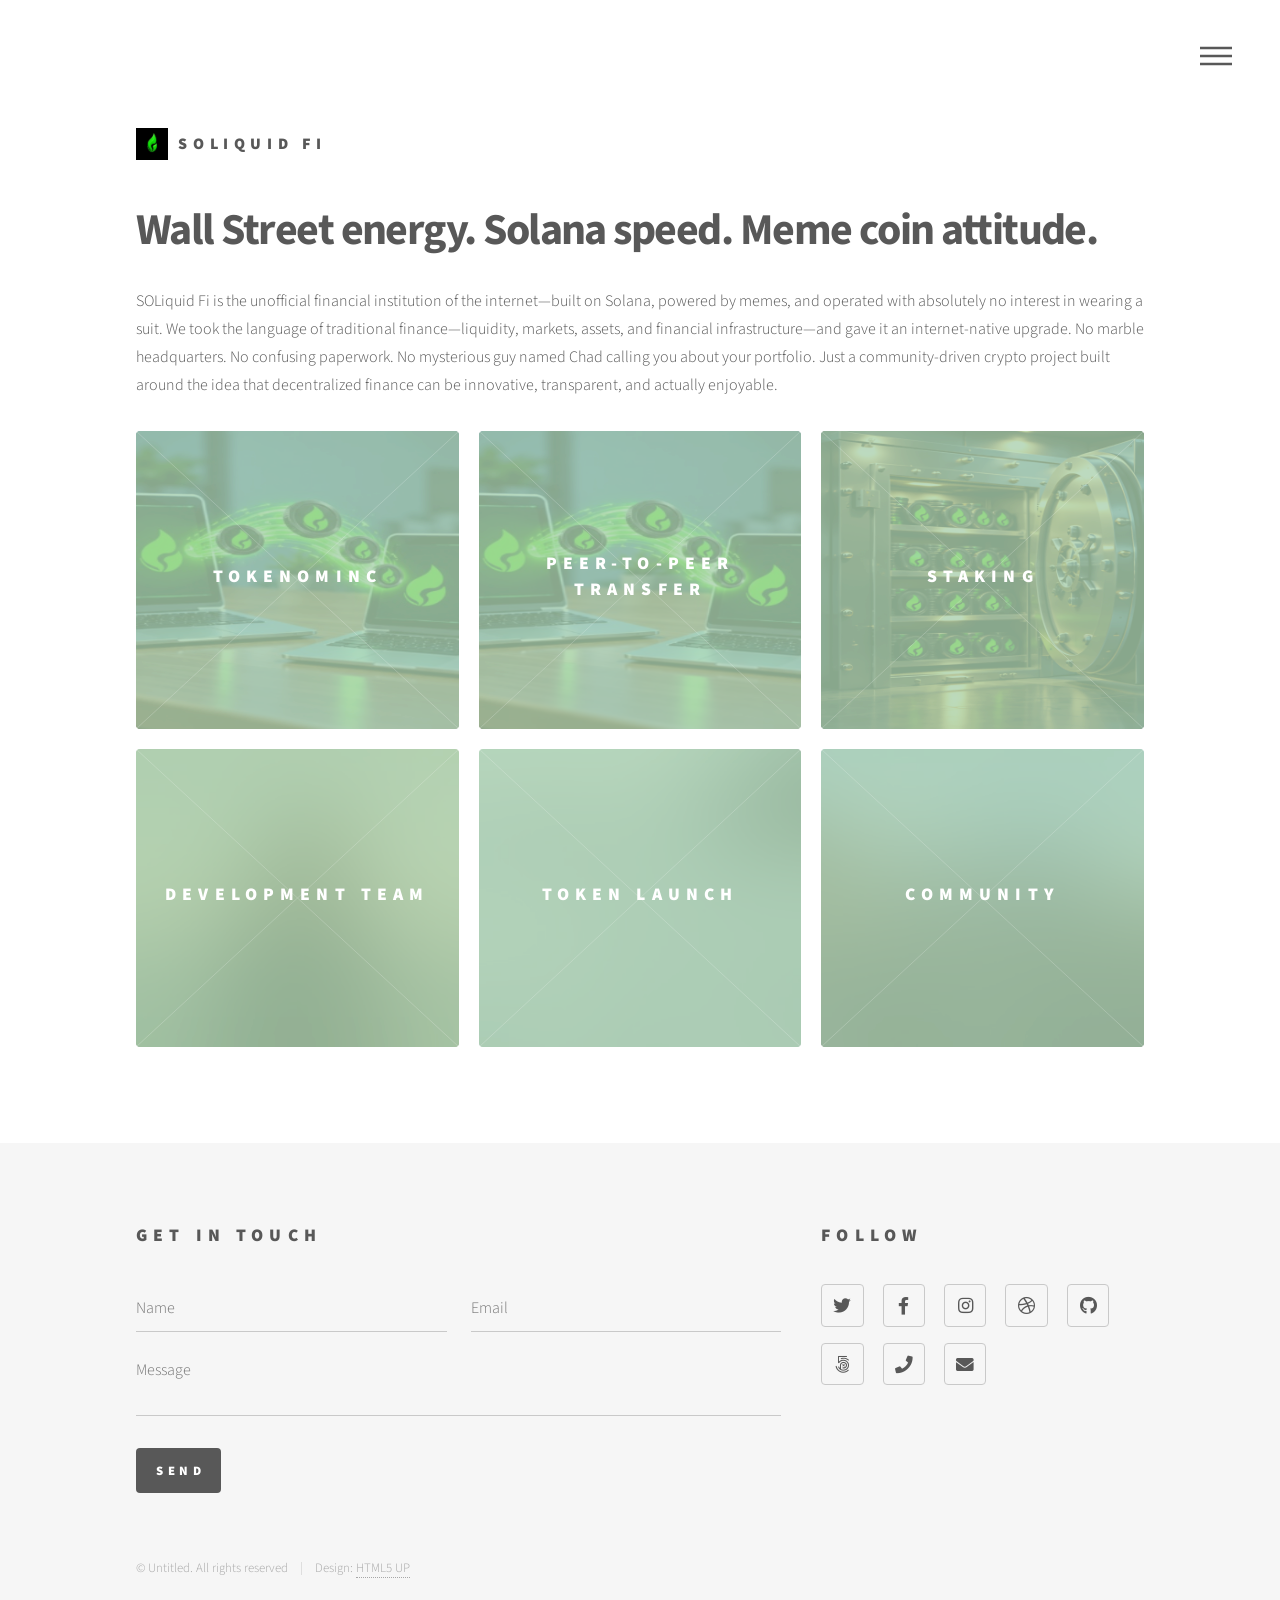
==== commit 270b65db: "Enhance index.html with new menu items and fixes Updated the index.html file to include additional m" ====
--- a/index.html
+++ b/index.html
@@ -44,6 +44,8 @@
 							<li><a href="generic.html">Peer to Peer Transfer</a></li>
 							<li><a href="generic.html">Staking</a></li>
 							<li><a href="elements.html">Developement team</a></li>
+							<li><a href="elements.html">Token Launches</a></li>
+							<li><a href="elements.html">Community</a></li>
 						</ul>
 					</nav>
 
--- a/assets/css/main.css
+++ b/assets/css/main.css
@@ -2706,27 +2706,27 @@
 					}
 
 			.tiles article.style1 > .image:before {
-				background-color: #D3D3D3;
+				background-color: #ACD1AF;
 			}
 
 			.tiles article.style2 > .image:before {
-				background-color: #D3D3D3;
+				background-color: #ACD1AF;
 			}
 
 			.tiles article.style3 > .image:before {
-				background-color: #D3D3D3;
+				background-color: #ACD1AF;
 			}
 
 			.tiles article.style4 > .image:before {
-				background-color: #c75b9b;
+				background-color: #ACD1AF;
 			}
 
 			.tiles article.style5 > .image:before {
-				background-color: #ae85ca;
+				background-color: #ACD1AF;
 			}
 
 			.tiles article.style6 > .image:before {
-				background-color: #8499e7;
+				background-color: #ACD1AF;
 			}
 
 			body:not(.is-touch) .tiles article:hover > .image {
@@ -2857,8 +2857,8 @@
 					display: block;
 					width: 2em;
 					height: 2em;
-				}
-
+					
+				}
 		#header nav {
 			position: fixed;
 			right: 2em;
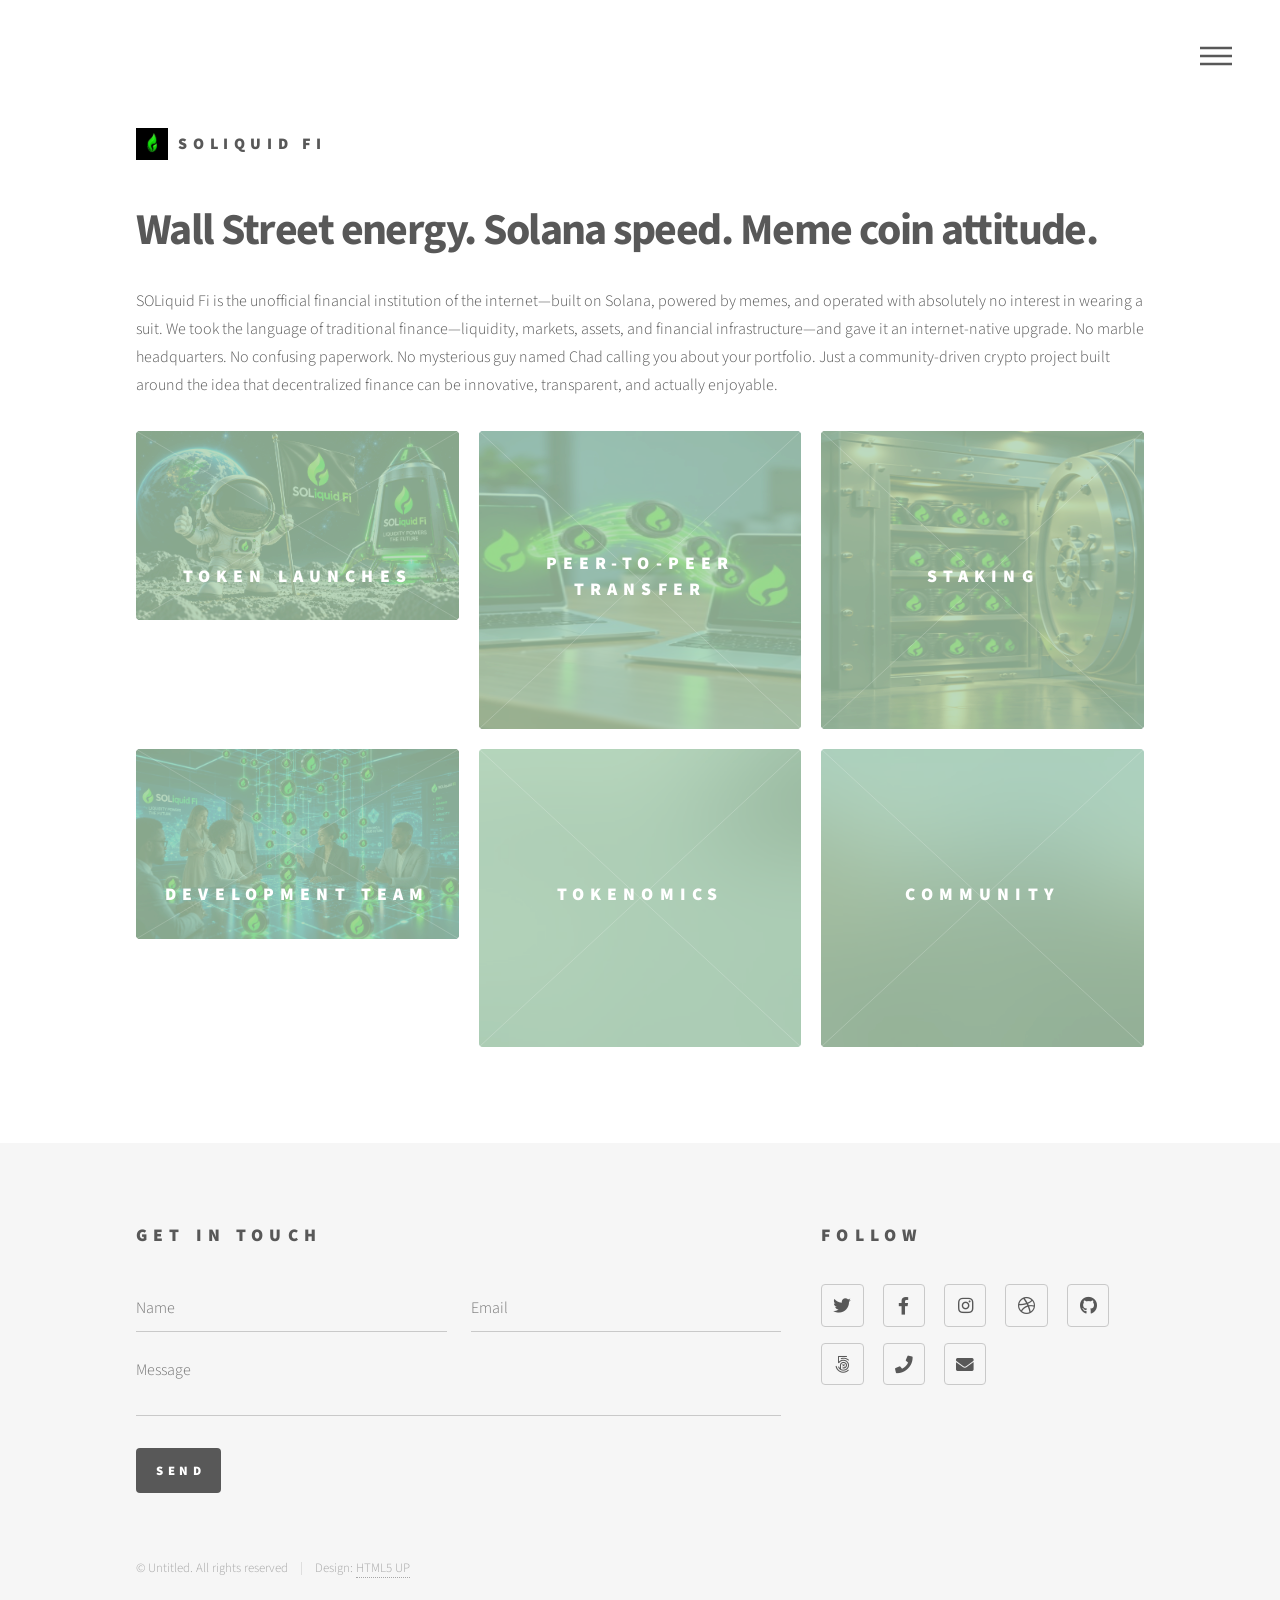
==== commit e0ac53e4: "Update index.html with new content and structure" ====
--- a/index.html
+++ b/index.html
@@ -40,11 +40,11 @@
 						<h2>Menu</h2>
 						<ul>
 							<li><a href="index.html">Home</a></li>
-							<li><a href="generic.html">Tokenomics</a></li>
+							<li><a href="generic.html">Token Launches</a></li>
 							<li><a href="generic.html">Peer to Peer Transfer</a></li>
 							<li><a href="generic.html">Staking</a></li>
 							<li><a href="elements.html">Developement team</a></li>
-							<li><a href="elements.html">Token Launches</a></li>
+							<li><a href="elements.html">Tokenomics</a></li>
 							<li><a href="elements.html">Community</a></li>
 						</ul>
 					</nav>
@@ -63,12 +63,12 @@
 							<section class="tiles">
 								<article class="style1">
 									<span class="image">
-										<img src="images/SOLiquid_Image_Token Transfer_353x326.jpg" alt="" />
+										<img src="images/Soliquid_Token Launch.png" alt="" />
 									</span>
 									<a href="generic.html">
-										<h2>Tokenominc</h2>
+										<h2>Token Launches</h2>
 										<div class="content">
-											<p>Tokenomics description</p>
+											<p>Token launch description</p>
 										</div>
 									</a>
 								</article>
@@ -96,7 +96,7 @@
 								</article>
 								<article class="style4">
 									<span class="image">
-										<img src="images/pic04.jpg" alt="" />
+										<img src="images/SOLiquid_Community.png" alt="" />
 									</span>
 									<a href="elements.html">
 										<h2>Development Team</h2>
@@ -110,7 +110,7 @@
 										<img src="images/pic05.jpg" alt="" />
 									</span>
 									<a href="elements.html">
-										<h2>Token Launch</h2>
+										<h2>Tokenomics</h2>
 										<div class="content">
 											<p>Tocken Lauch description </p>
 										</div>
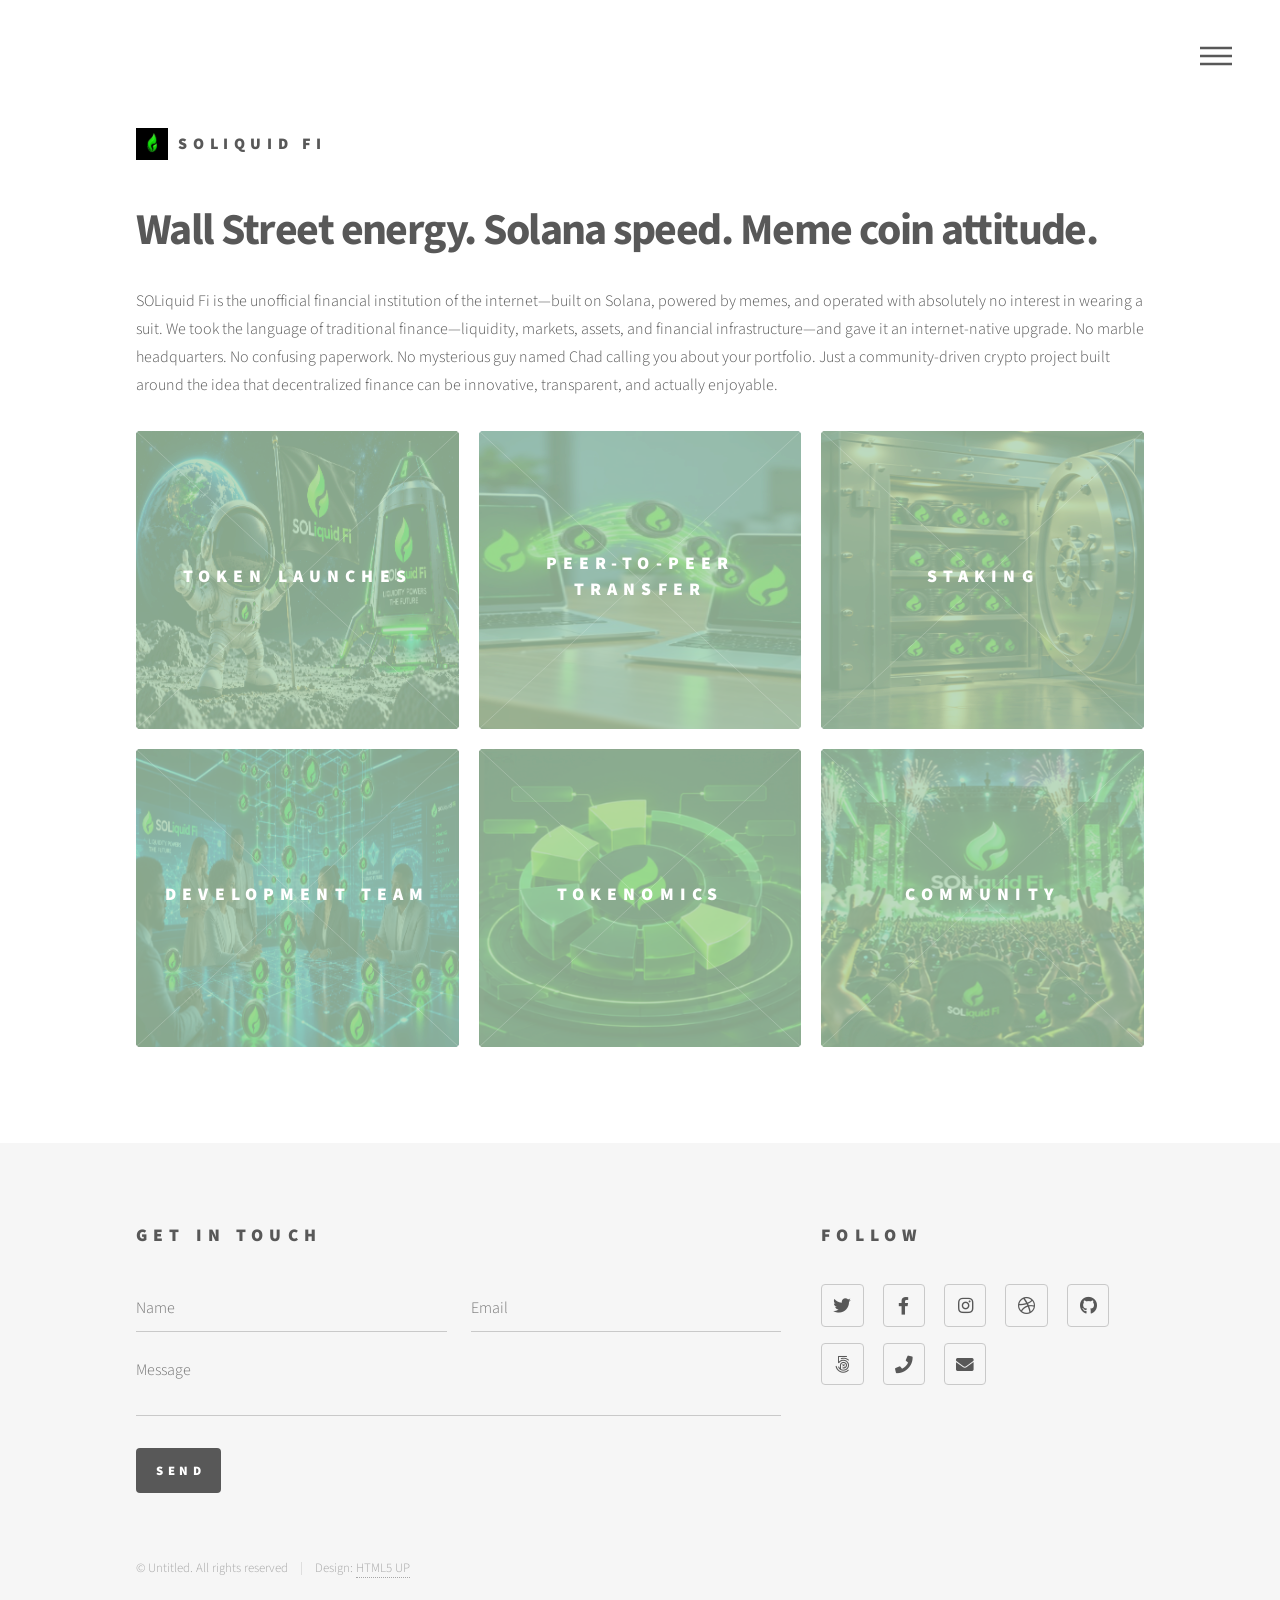
==== commit 41e93aba: "Revise index.html content and structure Updated content and descriptions for various sections." ====
--- a/index.html
+++ b/index.html
@@ -63,12 +63,12 @@
 							<section class="tiles">
 								<article class="style1">
 									<span class="image">
-										<img src="images/Soliquid_Token Launch.png" alt="" />
+										<img src="images/Soliquid_Token Launch_353X326.png" alt="" />
 									</span>
 									<a href="generic.html">
 										<h2>Token Launches</h2>
 										<div class="content">
-											<p>Token launch description</p>
+											<p>A token launch introduces a newly created cryptocurrency to the blockchain ecosystem, potentially making it available for trading, community participation, or specific platform functions</p>
 										</div>
 									</a>
 								</article>
@@ -96,29 +96,29 @@
 								</article>
 								<article class="style4">
 									<span class="image">
-										<img src="images/SOLiquid_Community.png" alt="" />
+										<img src="images/SOLiquid_Dev Team_353X326.png" alt="" />
 									</span>
 									<a href="elements.html">
 										<h2>Development Team</h2>
 										<div class="content">
-											<p>decription of dev team</p>
+											<p>A development team that creates and launches tokens on the Solana blockchain, with each person designed to fulfill a specific role within our growing ecosystem. From community engagement and liquidity initiatives to future platform integrations, every person is intended to have a defined responsibility</p>
 										</div>
 									</a>
 								</article>
 								<article class="style5">
 									<span class="image">
-										<img src="images/pic05.jpg" alt="" />
+										<img src="images/SOLiquid_Tokenomics Chart_353X326.png" alt="" />
 									</span>
 									<a href="elements.html">
 										<h2>Tokenomics</h2>
 										<div class="content">
-											<p>Tocken Lauch description </p>
+											<p>Tokenomics is how a cryptocurrency structures its economy—from total supply and circulating tokens to allocations, staking incentives, and liquidity provisions. It's the rulebook explaining how the token operates, how participants interact with it, and what mechanisms are intended to support the ecosystem</p>
 										</div>
 									</a>
 								</article>
 								<article class="style6">
 									<span class="image">
-										<img src="images/pic06.jpg" alt="" />
+										<img src="images/SOLiquid_Community_353X326.png" alt="" />
 									</span>
 									<a href="elements.html">
 										<h2>Community</h2>
